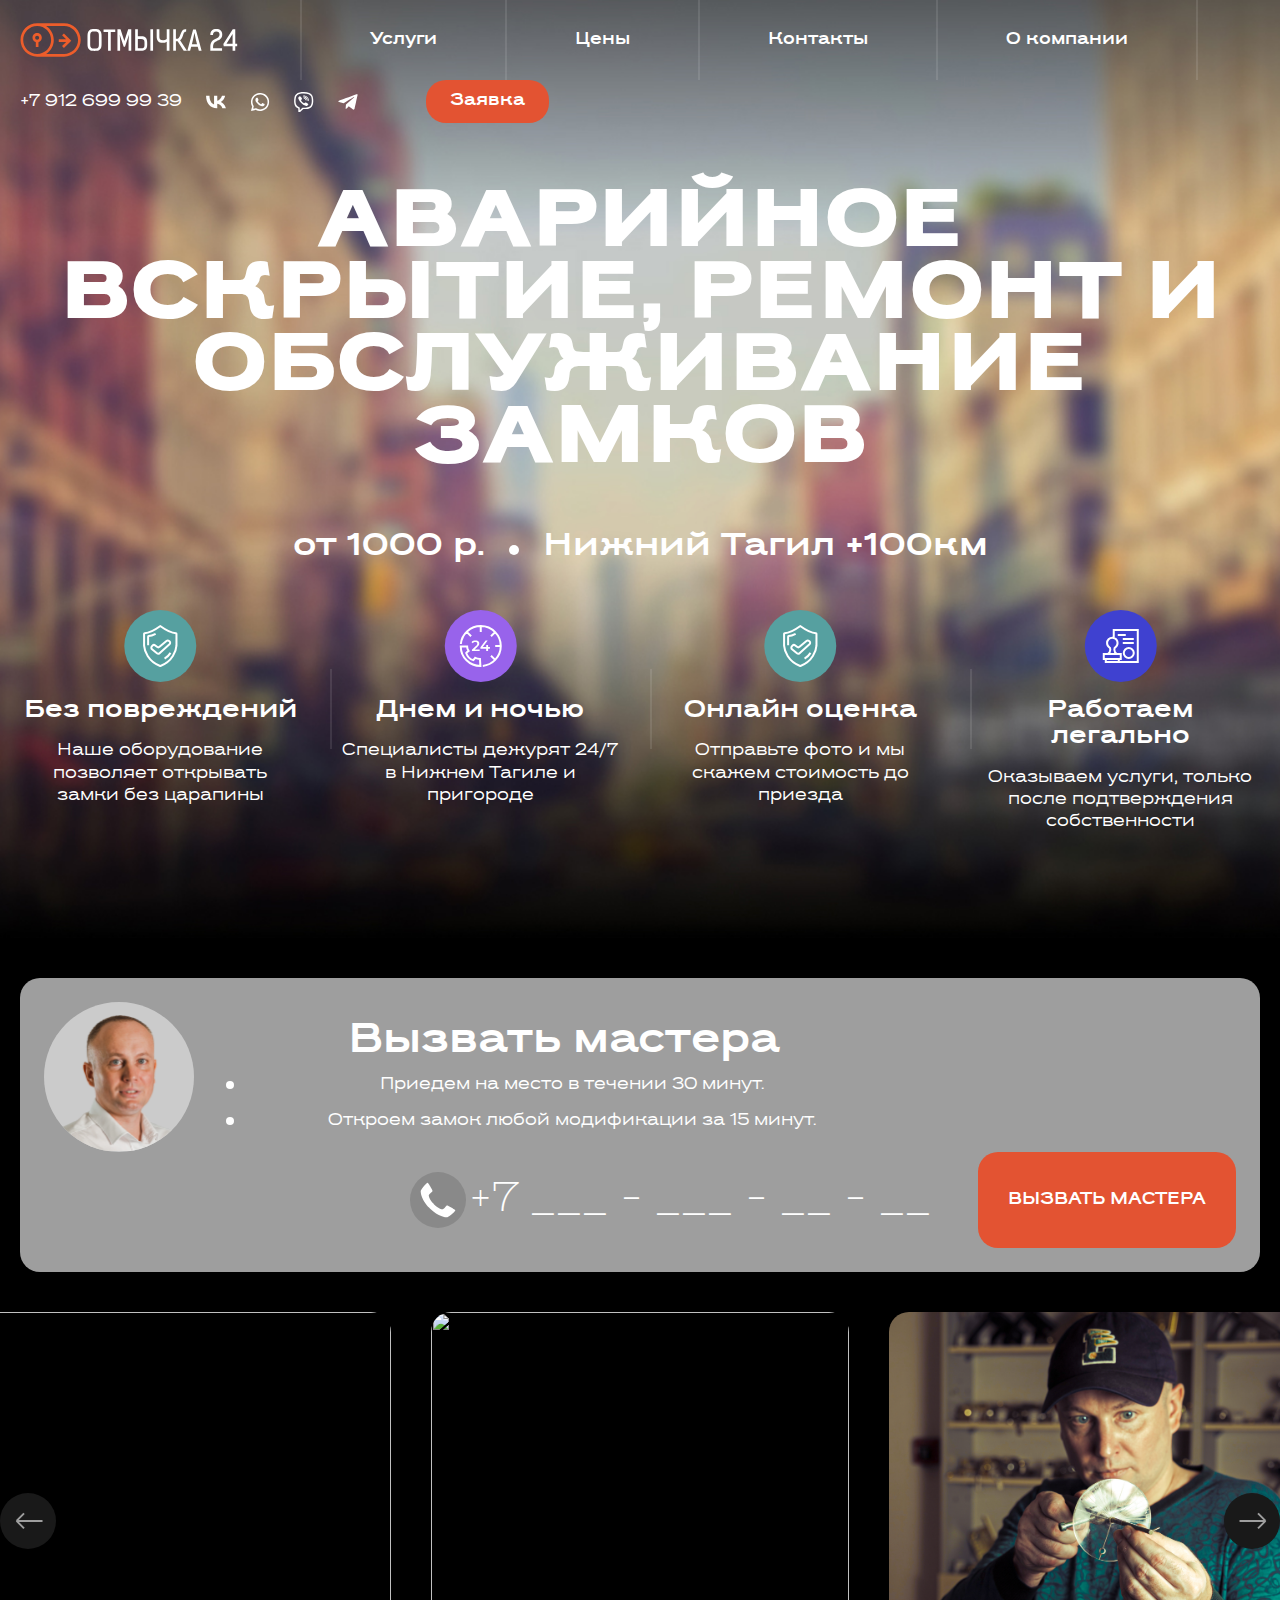
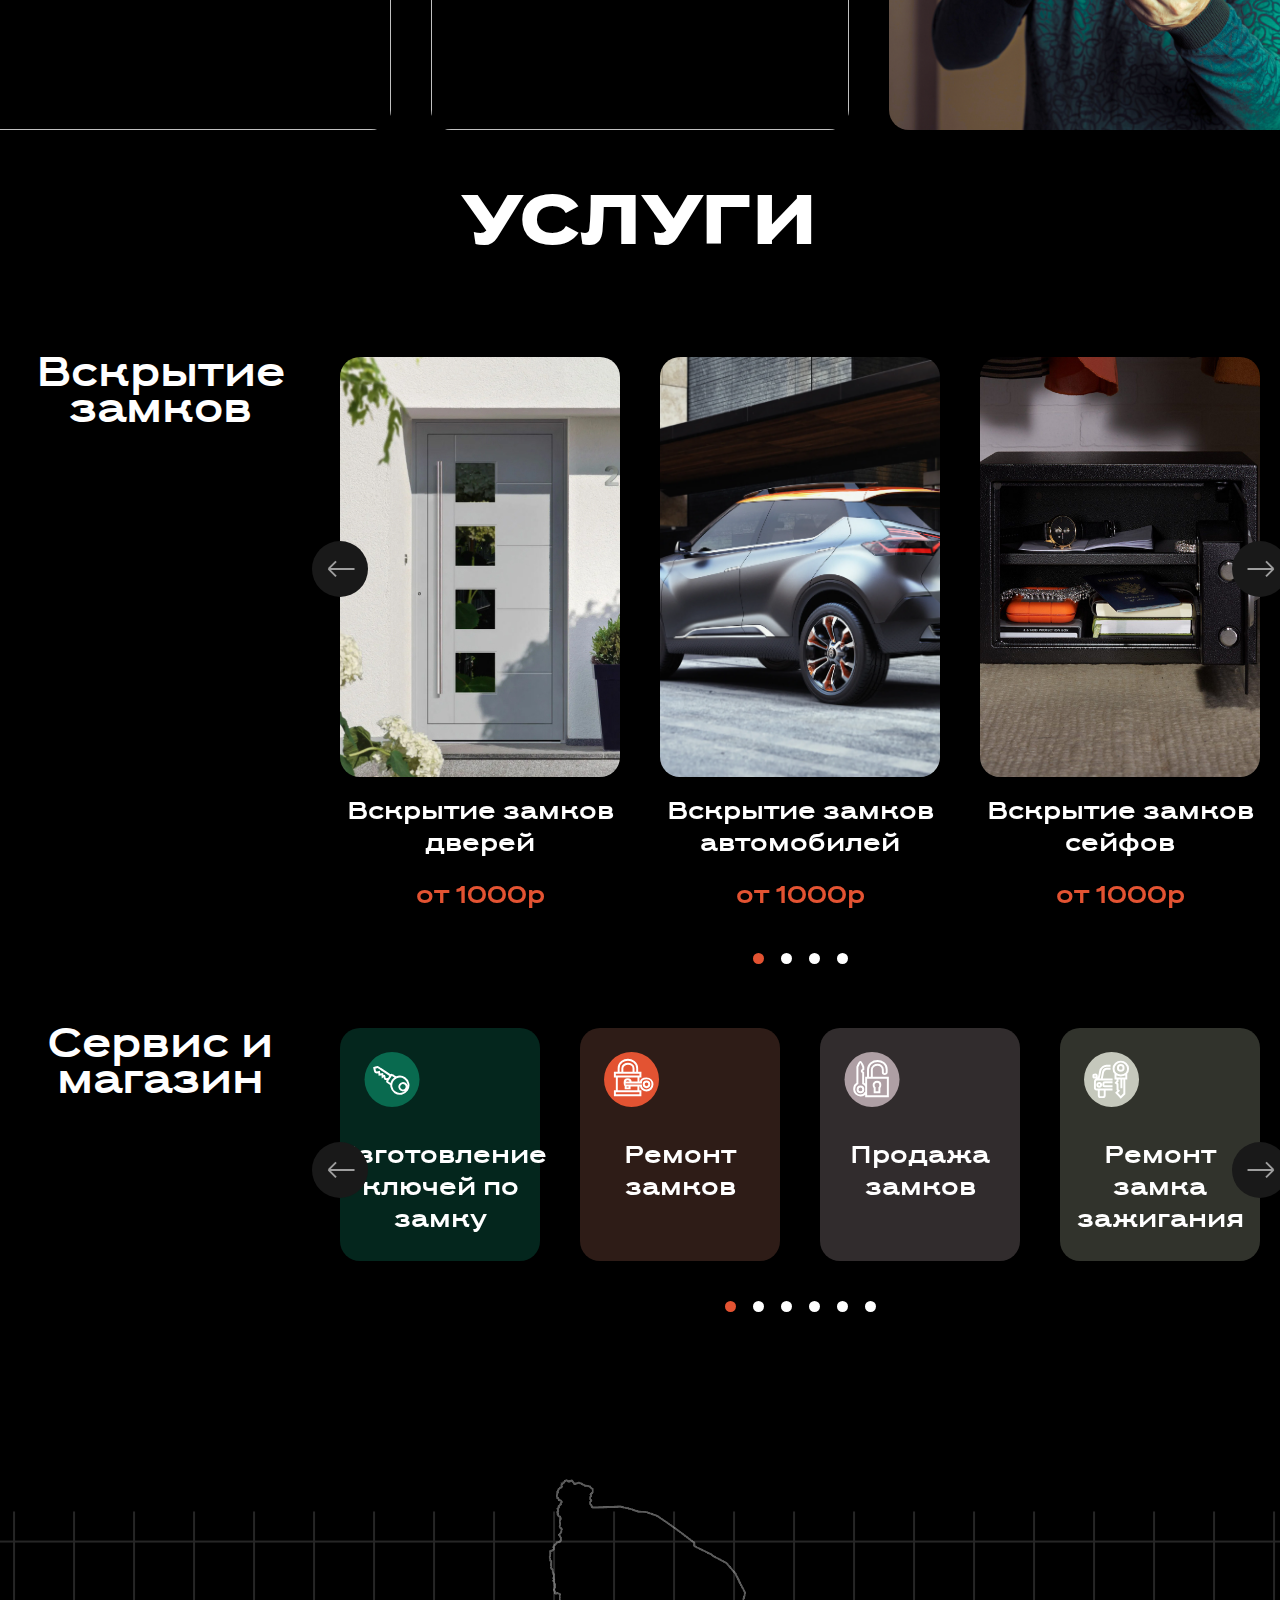
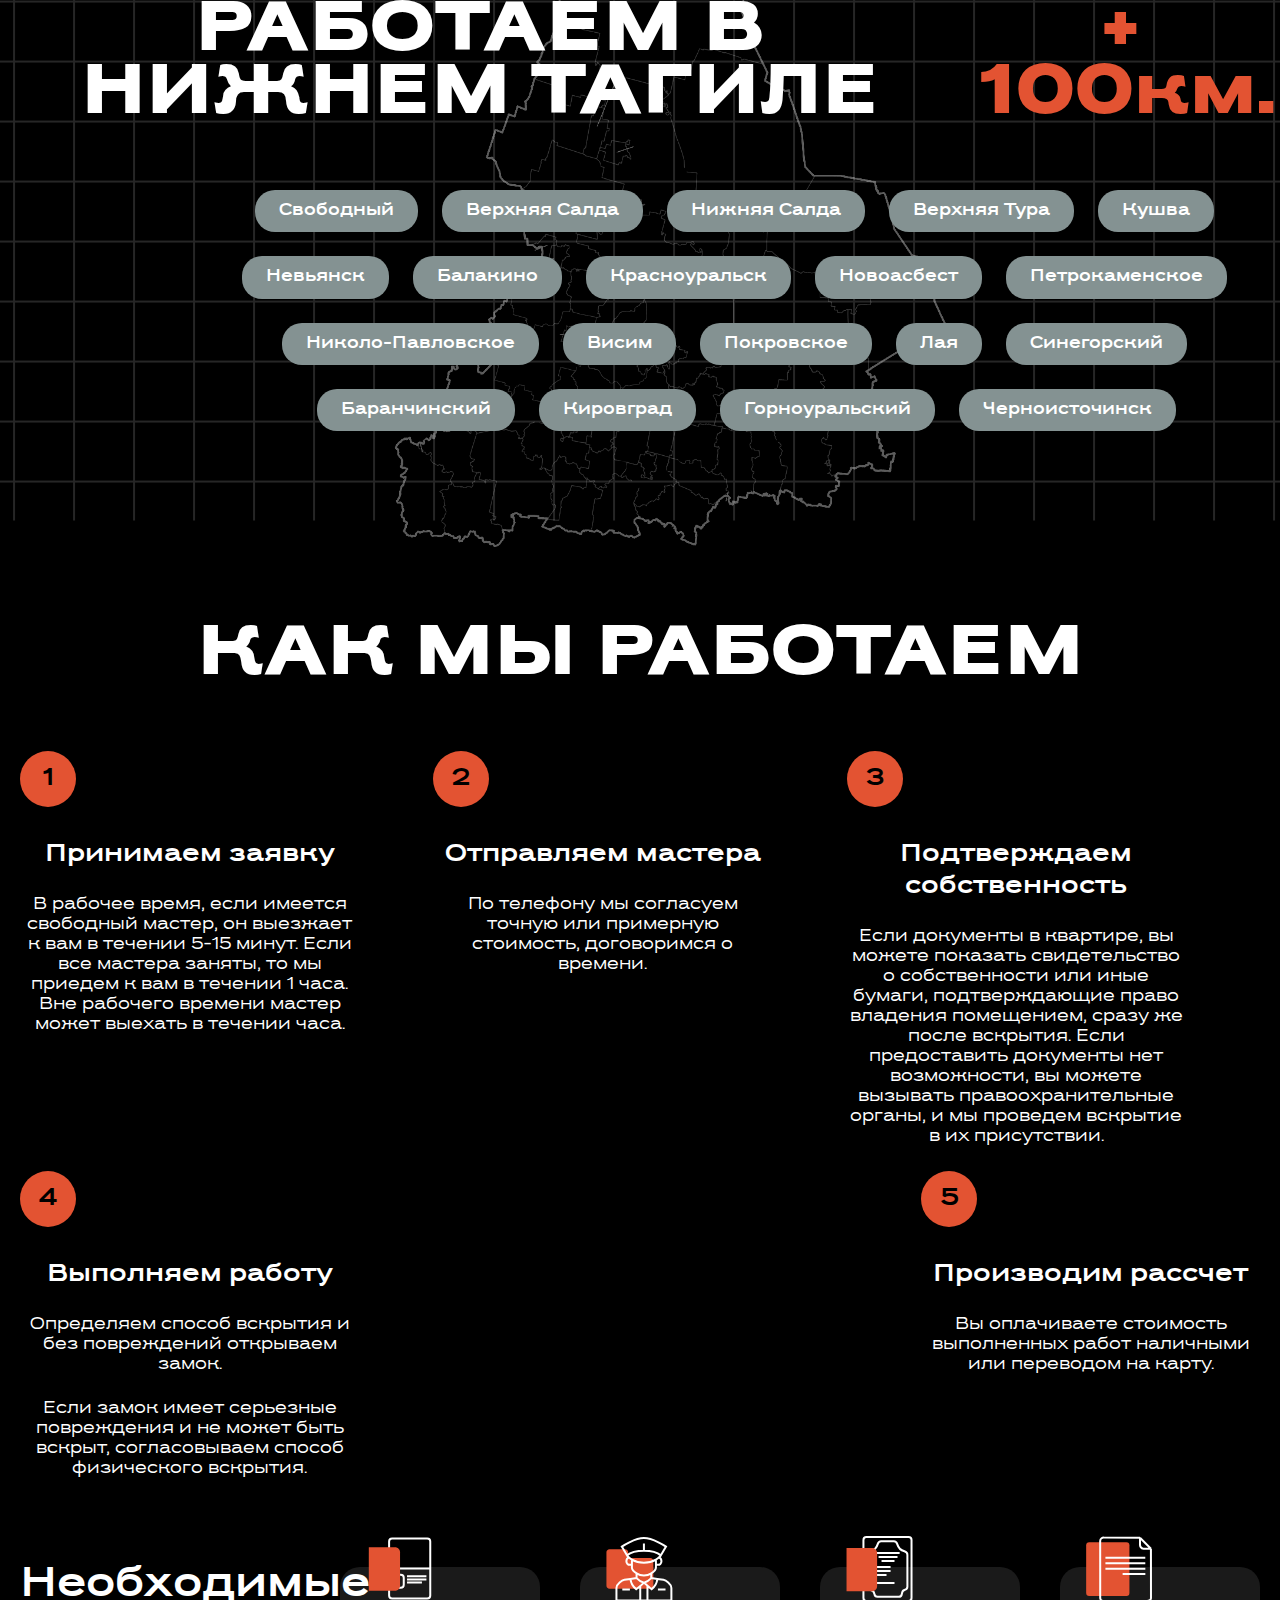
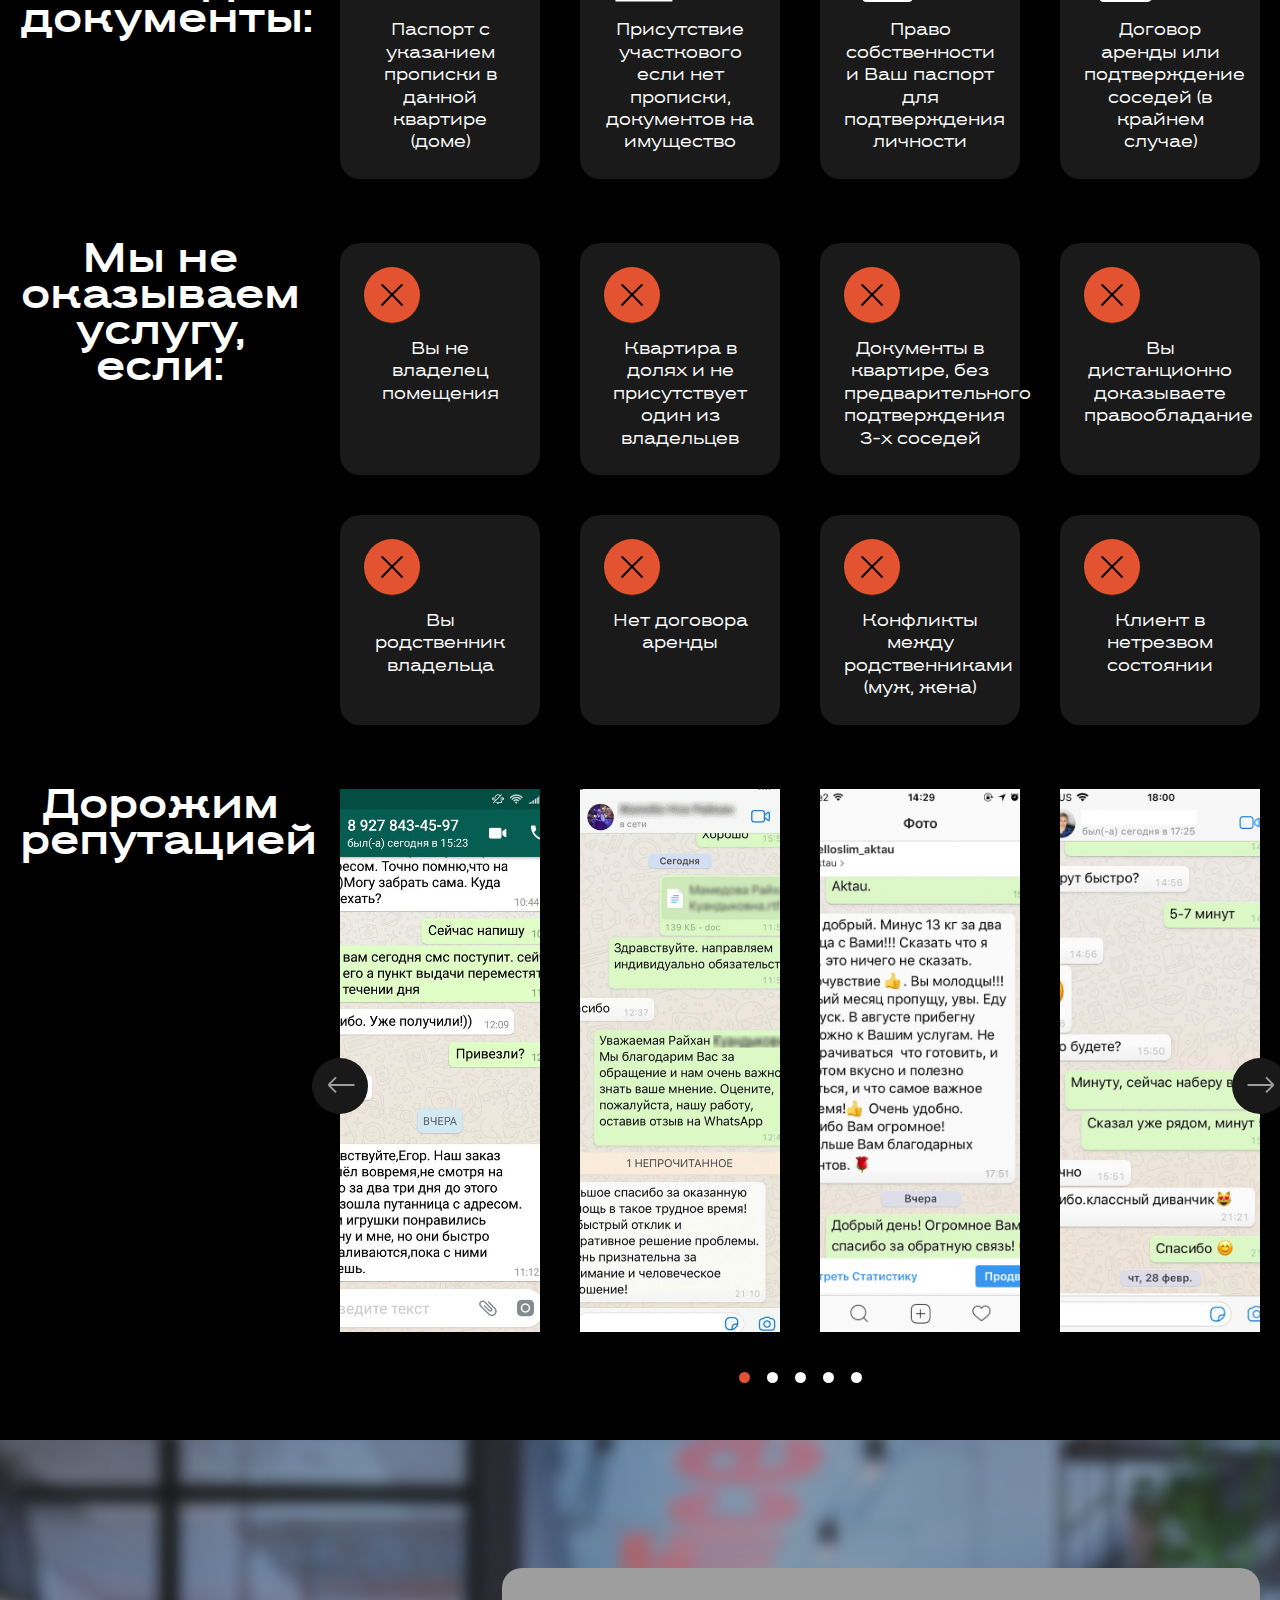
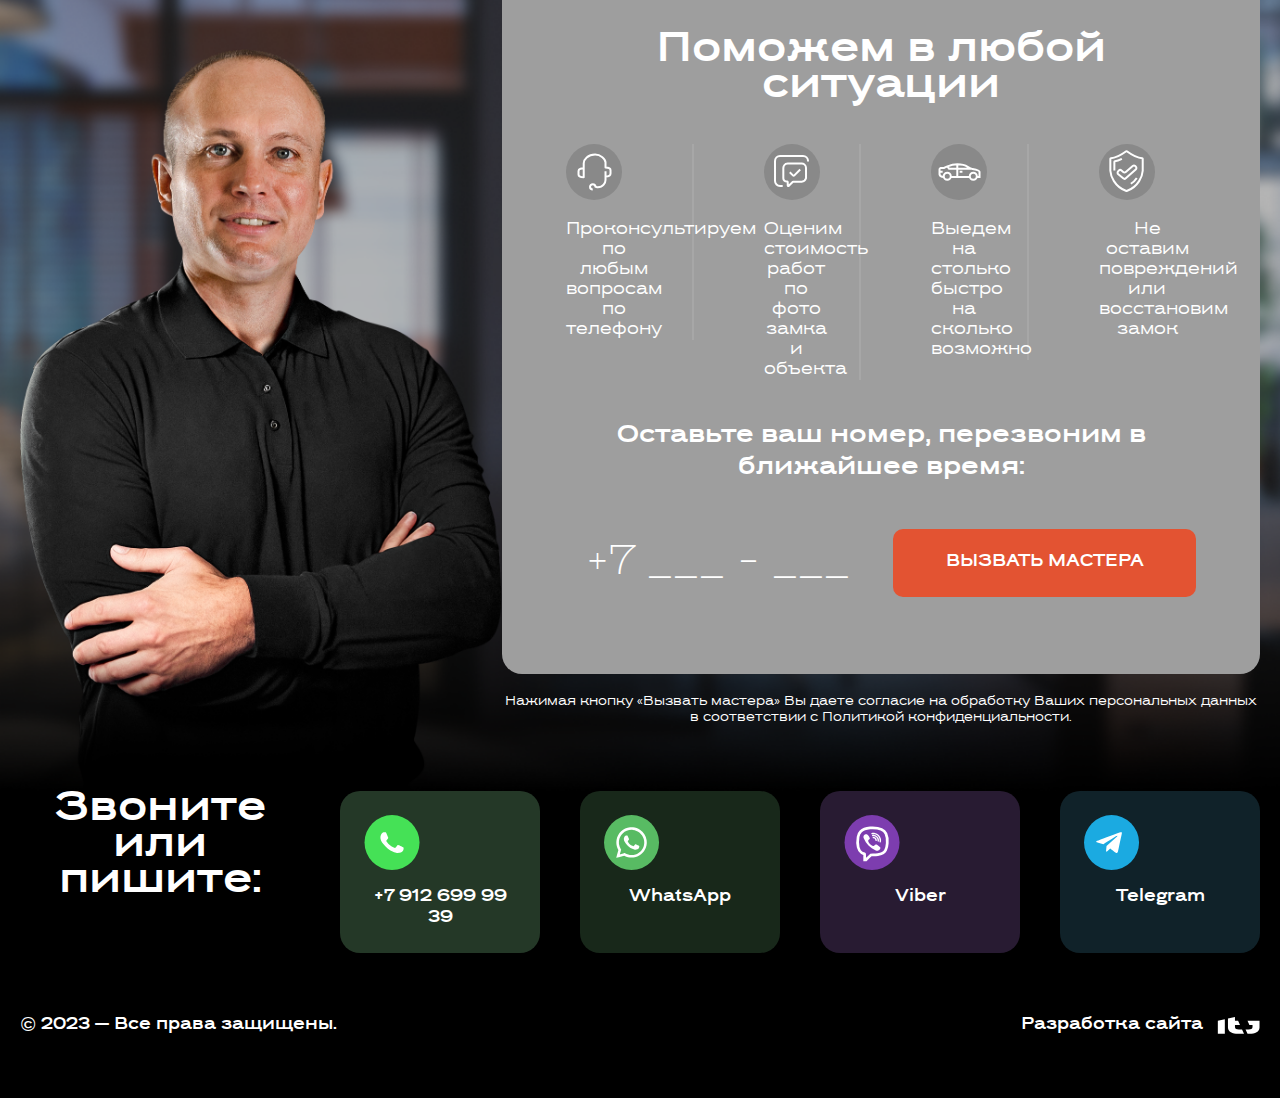
==== index.html @ 95269538 "1" ====
<!DOCTYPE html>
<html lang="ru">

<head>
	<meta charset="UTF-8">
	<meta http-equiv="X-UA-Compatible" content="IE=edge">
	<meta name="viewport" content="width=device-width, initial-scale=1.0">
	<title>Отмычка 24</title>

	<meta property="og:image" content="path/to/image.jpg">
	<link rel="shortcut icon" href="img/favicon/favicon.ico" type="image/x-icon">

	<!-- add plugins css -->
	<link rel="stylesheet" href="css/bootstrap.min.css">
	<link rel="stylesheet" href="css/slick.css">
	<link rel="stylesheet" href="https://cdn.jsdelivr.net/npm/@fancyapps/ui@5.0/dist/fancybox/fancybox.css" />
	<!-- add plugins css end -->

	<link rel="stylesheet" href="css/style.css">
	<link rel="stylesheet" href="css/header.css">
	<link rel="stylesheet" href="css/footer.css">
	<link rel="stylesheet" href="css/main.css">
	<link rel="stylesheet" href="css/media.css">



</head>

<body>

	<header>
		<div class="container">
			<div class="row">
				<div class="col-12 d-flex flex-wrap align-items-center">
					<a href="index.html" class="logo"><img src="img/logo.svg" alt=""></a>

					<ul class="nav nav-menu">
						<li class="nav-item dropdown">
							<a class="nav-link dropdown-toggle" role="button" data-bs-toggle="dropdown" aria-expanded="false"
								href="#">Услуги</a>
							<ul class="dropdown-menu">
								<li><a class="dropdown-item" href="service.html">Вскрытие замков дверей</a></li>
								<li><a class="dropdown-item" href="service.html">Вскрытие замков автомобилей</a></li>
								<li><a class="dropdown-item" href="service.html">Вскрытие замков сейфов</a></li>
								<li><a class="dropdown-item" href="service.html">Вскрытие замков гаражей</a></li>
								<li><a class="dropdown-item" href="service.html">Установка, ремонт, замена</a></li>
								<li><a class="dropdown-item" href="service.html">Установка замков</a></li>
								<li><a class="dropdown-item" href="service.html">Ремонт автомобильных замков</a></li>
								<li><a class="dropdown-item" href="service.html">Изготовление ключей по замку</a></li>
								<li><a class="dropdown-item" href="service.html">Продажа замков</a></li>
							</ul>
						</li>
						<li class="nav-item">
							<a class="nav-link" href="prices.html">Цены</a>
						</li>
						<li class="nav-item">
							<a class="nav-link" href="contacts.html">Контакты</a>
						</li>
						<li class="nav-item">
							<a class="nav-link">О компании</a>
						</li>
					</ul>

					<a href="tel:+79126999939" class="phone">+7 912 699 99 39</a>
					<ul class="list-social my-ul">
						<li><a href="#"><svg class="svg-icon">
									<use xlink:href="img/sprite.svg#vk"></use>
								</svg></a></li>
						<li><a href="#"><svg class="svg-icon">
									<use xlink:href="img/sprite.svg#whatsapp"></use>
								</svg></a></li>
						<li><a href="#"><svg class="svg-icon">
									<use xlink:href="img/sprite.svg#viber"></use>
								</svg></a></li>
						<li><a href="#"><svg class="svg-icon">
									<use xlink:href="img/sprite.svg#telegram"></use>
								</svg></a></li>
					</ul>

					<a href="#" class="btn btn-accent" data-bs-toggle="modal" data-bs-target="#callModal">Заявка</a>
				</div>
			</div>
		</div>
	</header>

	<main class="home">
		<div class="container">
			<div class="row">
				<div class="col-12">
					<h1>Аварийное вскрытие, ремонт и обслуживание замков</h1>

					<ul class="list-distance my-ul">
						<li>от 1000 р.</li>
						<li>Нижний Тагил +100км</li>
					</ul>
				</div>
			</div>

			<div class="row">
				<div class="col-12 col-sm-6 col-lg-3 mb-24 advantages-col">
					<div class="advantages-box">
						<div class="advantages-box__icon"><img src="img/adv-icon1.svg" alt=""></div>
						<div class="advantages-box__body">
							<h4>Без повреждений</h4>
							<p>Наше оборудование позволяет открывать замки без царапины</p>
						</div>
					</div>
				</div>
				<div class="col-12 col-sm-6 col-lg-3 mb-24 advantages-col">
					<div class="advantages-box">
						<div class="advantages-box__icon"><img src="img/adv-icon2.svg" alt=""></div>
						<div class="advantages-box__body">
							<h4>Днем и ночью</h4>
							<p>Специалисты дежурят 24/7 в Нижнем Тагиле и пригороде</p>
						</div>
					</div>
				</div>
				<div class="col-12 col-sm-6 col-lg-3 mb-24 advantages-col">
					<div class="advantages-box">
						<div class="advantages-box__icon"><img src="img/adv-icon1.svg" alt=""></div>
						<div class="advantages-box__body">
							<h4>Онлайн оценка</h4>
							<p>Отправьте фото и мы скажем стоимость до приезда</p>
						</div>
					</div>
				</div>
				<div class="col-12 col-sm-6 col-lg-3 mb-24 advantages-col">
					<div class="advantages-box">
						<div class="advantages-box__icon"><img src="img/adv-icon4.svg" alt=""></div>
						<div class="advantages-box__body">
							<h4>Работаем легально</h4>
							<p>Оказываем услуги, только после подтверждения собственности</p>
						</div>
					</div>
				</div>
			</div>
		</div>
	</main>

	<div class="call-master">
		<div class="container">
			<div class="row">
				<div class="col-12">
					<div class="call-master-wrapper">
						<div class="call-master__photo"><img src="img/master.png" alt=""></div>
						<div class="call-master__body">
							<h3>Вызвать мастера</h3>
							<ul class="my-ul list-disc">
								<li><span>Приедем на место в течении 30 минут.</span></li>
								<li><span>Откроем замок любой модификации за 15 минут.</span></li>
							</ul>
						</div>
						<form method="post" class="form-call">
							<label>
								<span class="form-call__icon"><svg class="svg-icon">
										<use xlink:href="img/sprite.svg#phone"></use>
									</svg></span>
								<input type="text" name="phone" placeholder="+7 ___ - ___ - __ - __" required>
							</label>
							<button type="submit" class="btn btn-accent">ВЫЗВАТЬ МАСТЕРА</button>
						</form>
					</div>
				</div>
			</div>
		</div>
	</div>


	<div class="photo-gallery">
		<div class="slide"><a href="img/photo1.jpg" class="photo-gallery__item" data-fancybox="gallery"><img
					src="img/photo1.jpg" alt=""></a></div>
		<div class="slide"><a href="img/photo2.jpg" class="photo-gallery__item" data-fancybox="gallery"><img
					src="img/photo2.jpg" alt=""></a></div>
		<div class="slide"><a href="img/photo3.jpg" class="photo-gallery__item" data-fancybox="gallery"><img
					src="img/photo3.jpg" alt=""></a></div>
		<div class="slide"><a href="img/photo4.jpeg" class="photo-gallery__item" data-fancybox="gallery"><img
					src="img/photo4.jpeg" alt=""></a></div>
		<div class="slide"><a href="img/photo5.jpeg" class="photo-gallery__item" data-fancybox="gallery"><img
					src="img/photo5.jpeg" alt=""></a></div>
		<div class="slide"><a href="img/photo6.jpeg" class="photo-gallery__item" data-fancybox="gallery"><img
					src="img/photo6.jpeg" e alt=""></a></div>
	</div>

	<section class="services m-64">
		<div class="container">
			<div class="row">
				<div class="col-12 mb-100">
					<h2>Услуги</h2>
				</div>

				<div class="col-12">
					<div class="services-row mb-64">
						<div class="row">
							<div class="col-12 col-lg-3">
								<h3>Вскрытие замков</h3>
							</div>

							<div class="col-12 col-lg-9">
								<div class="services-slider">
									<div class="slide">
										<a href="service-page.html" class="services-item">
											<span class="services-item__photo"><img src="img/service1.jpg" alt=""></span>
											<span class="services-item__body">
												<span class="services-item__name">Вскрытие замков
													дверей</span>
												<span class="services-item__price">от 1000р</span>
											</span>
										</a>
									</div>
									<div class="slide">
										<a href="service-page.html" class="services-item">
											<span class="services-item__photo"><img src="img/service2.png" alt=""></span>
											<span class="services-item__body">
												<span class="services-item__name">Вскрытие замков
													автомобилей</span>
												<span class="services-item__price">от 1000р</span>
											</span>
										</a>
									</div>
									<div class="slide">
										<a href="service-page.html" class="services-item">
											<span class="services-item__photo"><img src="img/service3.png" alt=""></span>
											<span class="services-item__body">
												<span class="services-item__name">Вскрытие замков
													сейфов</span>
												<span class="services-item__price">от 1000р</span>
											</span>
										</a>
									</div>
									<div class="slide">
										<a href="service-page.html" class="services-item">
											<span class="services-item__photo"><img src="img/service1.jpg" alt=""></span>
											<span class="services-item__body">
												<span class="services-item__name">Вскрытие замков
													дверей</span>
												<span class="services-item__price">от 1000р</span>
											</span>
										</a>
									</div>
								</div>
							</div>
						</div>
					</div>

					<div class="services-row mb-64">
						<div class="row">
							<div class="col-12 col-lg-3">
								<h3>Сервис и магазин</h3>
							</div>

							<div class="col-12 col-lg-9">
								<div class="services-shop-slider">
									<div class="slide">
										<a href="service-page.html" class="services-item services-shop bg-green">
											<span class="services-item__icon"><img src="img/services-icon1.svg" alt=""></span>
											<span class="services-item__body">
												<span class="services-item__name">Изготовление ключей по замку</span>
											</span>
										</a>
									</div>
									<div class="slide">
										<a href="service-page.html" class="services-item services-shop bg-brown">
											<span class="services-item__icon"><img src="img/services-icon2.svg" alt=""></span>
											<span class="services-item__body">
												<span class="services-item__name">Ремонт замков</span>
											</span>
										</a>
									</div>
									<div class="slide">
										<a href="service-page.html" class="services-item services-shop bg-brown-grey">
											<span class="services-item__icon"><img src="img/services-icon3.svg" alt=""></span>
											<span class="services-item__body">
												<span class="services-item__name">Продажа замков</span>
											</span>
										</a>
									</div>
									<div class="slide">
										<a href="service-page.html" class="services-item services-shop bg-grey">
											<span class="services-item__icon"><img src="img/services-icon4.svg" alt=""></span>
											<span class="services-item__body">
												<span class="services-item__name">Ремонт замка зажигания</span>
											</span>
										</a>
									</div>
									<div class="slide">
										<a href="service-page.html" class="services-item services-shop bg-green">
											<span class="services-item__icon"><img src="img/services-icon1.svg" alt=""></span>
											<span class="services-item__body">
												<span class="services-item__name">Изготовление ключей по замку</span>
											</span>
										</a>
									</div>
									<div class="slide">
										<a href="service-page.html" class="services-item services-shop bg-brown">
											<span class="services-item__icon"><img src="img/services-icon2.svg" alt=""></span>
											<span class="services-item__body">
												<span class="services-item__name">Ремонт замков</span>
											</span>
										</a>
									</div>
								</div>
							</div>
						</div>
					</div>
				</div>
			</div>

		</div>
	</section>

	<section class="location-work">
		<div class="container">
			<div class="row">
				<div class="col-12 col-lg-9">
					<h2>Работаем в <br>
						Нижнем Тагиле</h2>
				</div>

				<div class="col-12 col-lg-3">
					<h3 class="distance">+ 100км.</h3>
				</div>
			</div>

			<div class="row">
				<div class="col-12 col-lg-10 offset-lg-2">
					<ul class="list-cities my-ul">
						<li>Свободный</li>
						<li>Верхняя Салда</li>
						<li>Нижняя Салда</li>
						<li>Верхняя Тура</li>
						<li>Кушва</li>
						<li>Невьянск</li>
						<li>Балакино</li>
						<li>Красноуральск</li>
						<li>Новоасбест</li>
						<li>Петрокаменское</li>
						<li>Николо-Павловское</li>
						<li>Висим</li>
						<li>Покровское</li>
						<li>Лая</li>
						<li>Синегорский</li>
						<li>Баранчинский</li>
						<li>Кировград</li>
						<li>Горноуральский</li>
						<li>Черноисточинск</li>
					</ul>
				</div>
			</div>
		</div>
	</section>

	<section class="stages-work">
		<div class="container">
			<div class="row">
				<div class="col-12 mb-64">
					<h2>Как мы работаем</h2>
				</div>
				<div class="col-12 d-flex flex-wrap mb-64">
					<div class="stages-work-box">
						<div class="stages-work-box__number">1</div>
						<div class="stages-work-box__body">
							<h4>Принимаем заявку</h4>
							<div class="box-text">
								<p>В рабочее время, если имеется свободный мастер, он выезжает к вам в течении 5-15 минут. Если все
									мастера заняты, то мы
									приедем к вам в течении 1 часа. Вне рабочего времени мастер может выехать в течении часа.</p>
							</div>
						</div>
					</div>
					<div class="stages-work-box">
						<div class="stages-work-box__number">2</div>
						<div class="stages-work-box__body">
							<h4>Отправляем мастера</h4>
							<div class="box-text">
								<p>По телефону мы согласуем точную или примерную стоимость, договоримся о времени.</p>
							</div>
						</div>
					</div>
					<div class="stages-work-box">
						<div class="stages-work-box__number">3</div>
						<div class="stages-work-box__body">
							<h4>Подтверждаем собственность</h4>
							<div class="box-text">
								<p>Если документы в квартире, вы можете показать свидетельство о собственности или иные бумаги,
									подтверждающие право
									владения помещением, сразу же после вскрытия. Если предоставить документы нет возможности, вы можете
									вызывать
									правоохранительные органы, и мы проведем вскрытие в их присутствии.</p>
							</div>
						</div>
					</div>
					<div class="stages-work-box">
						<div class="stages-work-box__number">4</div>
						<div class="stages-work-box__body">
							<h4>Выполняем
								работу</h4>
							<div class="box-text">
								<p>Определяем способ вскрытия и без повреждений открываем замок.</p>

								<p>Если замок имеет серьезные повреждения и не может быть вскрыт, согласовываем способ физического
									вскрытия.</p>
							</div>
						</div>
					</div>
					<div class="stages-work-box">
						<div class="stages-work-box__number">5</div>
						<div class="stages-work-box__body">
							<h4>Производим рассчет</h4>
							<div class="box-text">
								<p>Вы оплачиваете стоимость выполненных работ наличными или переводом на карту.</p>
							</div>
						</div>
					</div>
				</div>
				<div class="col-12">
					<div class="services-row mb-40">
						<div class="row">
							<div class="col-12 col-lg-3">
								<h3>Необходимые документы:</h3>
							</div>

							<div class="col-12 col-lg-9">
								<div class="row documents-slider">
									<div class="col-12 col-sm-6 col-lg-3 mb-24">
										<div class="documents-box">
											<div class="documents-box__icon"><img src="img/document-icon1.svg" alt=""></div>
											<div class="documents-box__body">
												<p>Паспорт с указанием прописки в данной квартире (доме)</p>
											</div>
										</div>
									</div>
									<div class="col-12 col-sm-6 col-lg-3 mb-24">
										<div class="documents-box">
											<div class="documents-box__icon"><img src="img/document-icon2.svg" alt=""></div>
											<div class="documents-box__body">
												<p>Присутствие участкового если нет прописки, документов на имущество</p>
											</div>
										</div>
									</div>
									<div class="col-12 col-sm-6 col-lg-3 mb-24">
										<div class="documents-box">
											<div class="documents-box__icon"><img src="img/document-icon3.svg" alt=""></div>
											<div class="documents-box__body">
												<p>Право собственности и Ваш паспорт для подтверждения личности</p>
											</div>
										</div>
									</div>
									<div class="col-12 col-sm-6 col-lg-3 mb-24">
										<div class="documents-box">
											<div class="documents-box__icon"><img src="img/document-icon4.svg" alt=""></div>
											<div class="documents-box__body">
												<p>Договор аренды или подтверждение соседей (в крайнем случае)</p>
											</div>
										</div>
									</div>
								</div>
							</div>
						</div>
					</div>

					<div class="services-row mb-24">
						<div class="row">
							<div class="col-12 col-lg-3">
								<h3>Мы не оказываем услугу, если:</h3>
							</div>

							<div class="col-12 col-lg-9">
								<div class="row documents-slider">
									<div class="col-12 col-sm-6 col-lg-3 mb-40">
										<div class="documents-box condition-box">
											<div class="condition-box__icon"><svg class="svg-icon">
													<use xlink:href="img/sprite.svg#close"></use>
												</svg></div>
											<div class="documents-box__body">
												<p>Вы не владелец помещения</p>
											</div>
										</div>
									</div>
									<div class="col-12 col-sm-6 col-lg-3 mb-40">
										<div class="documents-box condition-box">
											<div class="condition-box__icon"><svg class="svg-icon">
													<use xlink:href="img/sprite.svg#close"></use>
												</svg></div>
											<div class="documents-box__body">
												<p>Квартира в долях и не присутствует один из владельцев
												</p>
											</div>
										</div>
									</div>
									<div class="col-12 col-sm-6 col-lg-3 mb-40">
										<div class="documents-box condition-box">
											<div class="condition-box__icon"><svg class="svg-icon">
													<use xlink:href="img/sprite.svg#close"></use>
												</svg></div>
											<div class="documents-box__body">
												<p>Документы в квартире, без предварительного подтверждения 3-х соседей
												</p>
											</div>
										</div>
									</div>
									<div class="col-12 col-sm-6 col-lg-3 mb-40">
										<div class="documents-box condition-box">
											<div class="condition-box__icon"><svg class="svg-icon">
													<use xlink:href="img/sprite.svg#close"></use>
												</svg></div>
											<div class="documents-box__body">
												<p>Вы дистанционно доказываете правообладание</p>
											</div>
										</div>
									</div>
									<div class="col-12 col-sm-6 col-lg-3 mb-40">
										<div class="documents-box condition-box">
											<div class="condition-box__icon"><svg class="svg-icon">
													<use xlink:href="img/sprite.svg#close"></use>
												</svg></div>
											<div class="documents-box__body">
												<p>Вы родственник владельца</p>
											</div>
										</div>
									</div>
									<div class="col-12 col-sm-6 col-lg-3 mb-40">
										<div class="documents-box condition-box">
											<div class="condition-box__icon"><svg class="svg-icon">
													<use xlink:href="img/sprite.svg#close"></use>
												</svg></div>
											<div class="documents-box__body">
												<p>Нет договора аренды</p>
											</div>
										</div>
									</div>
									<div class="col-12 col-sm-6 col-lg-3 mb-40">
										<div class="documents-box condition-box">
											<div class="condition-box__icon"><svg class="svg-icon">
													<use xlink:href="img/sprite.svg#close"></use>
												</svg></div>
											<div class="documents-box__body">
												<p>Конфликты между родственниками (муж, жена)</p>
											</div>
										</div>
									</div>
									<div class="col-12 col-sm-6 col-lg-3 mb-40">
										<div class="documents-box condition-box">
											<div class="condition-box__icon"><svg class="svg-icon">
													<use xlink:href="img/sprite.svg#close"></use>
												</svg></div>
											<div class="documents-box__body">
												<p>Клиент в нетрезвом состоянии</p>
											</div>
										</div>
									</div>
								</div>
							</div>
						</div>
					</div>

					<div class="services-row mb-24">
						<div class="row">
							<div class="col-12 col-lg-3">
								<h3>Дорожим репутацией</h3>
							</div>

							<div class="col-12 col-lg-9">
								<div class="reviews-slider">
									<div class="slide"><a href="img/reviews1.png" data-fancybox="reviews" class="reviews-box"><img
												src="img/reviews1.png" alt=""></a></div>
									<div class="slide"><a href="img/reviews2.png" data-fancybox="reviews" class="reviews-box"><img
												src="img/reviews2.png" alt=""></a></div>
									<div class="slide"><a href="img/reviews3.png" data-fancybox="reviews" class="reviews-box"><img
												src="img/reviews3.png" alt=""></a></div>
									<div class="slide"><a href="img/reviews4.png" data-fancybox="reviews" class="reviews-box"><img
												src="img/reviews4.png" alt=""></a></div>
									<div class="slide"><a href="img/reviews1.png" data-fancybox="reviews" class="reviews-box"><img
												src="img/reviews1.png" alt=""></a></div>
								</div>
							</div>
						</div>
					</div>
				</div>
			</div>
		</div>
	</section>

	<div class="callback-section">
		<div class="container">
			<div class="row">
				<div class="col-12">
					<div class="callback-wrapper">
						<div class="callback-manager"><img src="img/manager.png" alt=""></div>
						<div class="callback-content">
							<h3>Поможем в любой ситуации</h3>
							<div class="row">
								<div class="col-12 col-sm-6 col-lg-3 mb-40 help-col">
									<div class="help-box">
										<div class="help-box__icon"><img src="img/call-icon1.svg" alt=""></div>
										<div class="help-box__body">
											<div class="box-text">
												<p>Проконсультируем по любым вопросам по телефону</p>
											</div>
										</div>
									</div>
								</div>
								<div class="col-12 col-sm-6 col-lg-3 mb-40 help-col">
									<div class="help-box">
										<div class="help-box__icon"><img src="img/call-icon2.svg" alt=""></div>
										<div class="help-box__body">
											<div class="box-text">
												<p>Оценим стоимость работ по фото замка и объекта</p>
											</div>
										</div>
									</div>
								</div>
								<div class="col-12 col-sm-6 col-lg-3 mb-40 help-col">
									<div class="help-box">
										<div class="help-box__icon"><img src="img/call-icon3.svg" alt=""></div>
										<div class="help-box__body">
											<div class="box-text">
												<p>Выедем на столько быстро на сколько возможно</p>
											</div>
										</div>
									</div>
								</div>
								<div class="col-12 col-sm-6 col-lg-3 mb-40 help-col">
									<div class="help-box">
										<div class="help-box__icon"><img src="img/call-icon4.svg" alt=""></div>
										<div class="help-box__body">
											<div class="box-text">
												<p>Не оставим повреждений или восстановим замок</p>
											</div>
										</div>
									</div>
								</div>
							</div>

							<h4>Оставьте ваш номер, перезвоним в ближайшее время:</h4>

							<form method="post" class="form-call">
								<label>
									<input type="text" name="phone" placeholder="+7 ___ - ___ - __ - __" required>
								</label>
								<button type="submit" class="btn btn-accent">ВЫЗВАТЬ МАСТЕРА</button>
							</form>
						</div>

						<div class="consent">Нажимая кнопку «Вызвать мастера» Вы даете согласие на обработку Ваших персональных
							данных в соответствии с Политикой
							конфиденциальности.</div>
					</div>
				</div>
			</div>
		</div>
	</div>

	<div class="contacts-section">
		<div class="container">
			<div class="row">
				<div class="col-12 col-lg-3">
					<h3>Звоните или пишите:</h3>
				</div>
				<div class="col-12 col-lg-9">
					<div class="row">
						<div class="col-12 col-sm-6 col-lg-3 mb-40">
							<a href="tel:+79126999939" class="contacts-box bg-light-green">
								<span class="contacts-box__icon"><img src="img/phone.svg" alt=""></span>
								<span class="contacts-box__text">+7 912 699 99 39</span>
							</a>
						</div>
						<div class="col-12 col-sm-6 col-lg-3 mb-40">
							<a href="#" class="contacts-box bg-black-green">
								<span class="contacts-box__icon"><img src="img/whatsapp.svg" alt=""></span>
								<span class="contacts-box__text">WhatsApp</span>
							</a>
						</div>
						<div class="col-12 col-sm-6 col-lg-3 mb-40">
							<a href="#" class="contacts-box bg-violet">
								<span class="contacts-box__icon"><img src="img/viber.svg" alt=""></span>
								<span class="contacts-box__text">Viber</span>
							</a>
						</div>
						<div class="col-12 col-sm-6 col-lg-3 mb-40">
							<a href="#" class="contacts-box bg-black-blue">
								<span class="contacts-box__icon"><img src="img/tg.svg" alt=""></span>
								<span class="contacts-box__text">Telegram</span>
							</a>
						</div>
					</div>
				</div>
			</div>
		</div>
	</div>

	<footer>
		<div class="container">
			<div class="row">
				<div class="col-12 d-flex align-items-center flex-wrap">
					<div class="copyright">© 2023 — Все права защищены.</div>

					<a href="#" class="link-developer">
						<span>Разработка сайта</span>
						<img src="img/logo-developer.svg" alt="">
					</a>
				</div>
			</div>
		</div>
	</footer>

	<!-- Модальное окно -->
	<div class="modal fade" id="callModal" tabindex="-1" aria-labelledby="callModalLabel" aria-hidden="true">
		<div class="modal-dialog modal-dialog-centered">
			<div class="modal-content">
				<button type="button" class="btn-close" data-bs-dismiss="modal" aria-label="Закрыть">
					<svg class="svg-icon">
						<use xlink:href="img/sprite.svg#close"></use>
					</svg>
				</button>

				<div class="modal-body">
					<h2 class="modal-title">Заказать звонок</h2>
					<h4>Если у вас остались вопросы, то свяжитесь с нами:</h4>
					<a href="tel:+79126999939" class="phone">
						<svg class="svg-icon">
							<use xlink:href="img/sprite.svg#phone"></use>
						</svg>
						+7 912 699 99 39</a>
						<h4>или оставьте ваш номер, и мы перезвоним в ближайшее время:</h4>

						<form method="post" class="form-call">
							<label>
								<input type="text" name="phone" placeholder="+7 ___ - ___ - __ - __" required>
							</label>
							<div class="form-call__footer">
<button type="submit" class="btn btn-accent">ПЕРЕЗВОНИТЕ МНЕ</button>
<div class="consent">Нажимая кнопку Вы даете согласие на обработку Ваших персональных данных в соответствии с Политикой конфиденциальности.</div>
							</div>
							
						</form>
				</div>
				<div class="modal-footer">
					<div class="modal-image-manager"><img src="img/manager.png" alt=""></div>
				</div>
			</div>
		</div>
	</div>

	<!-- add plugins js-->
	<script src="js/jquery.min.js"></script>
	<script src="js/bootstrap.bundle.min.js"></script>
	<script src="js/slick.min.js"></script>
	<script src="js/jquery.maskedinput.min.js"></script>
	<script src="https://cdn.jsdelivr.net/npm/@fancyapps/ui@5.0/dist/fancybox/fancybox.umd.js"></script>
	<!-- add plugins js end-->

	<script src="js/common.js"></script>

</body>

</html>
---- css/style.css ----
@font-face {
  font-family: "RockStar";
  font-weight: 250;
  font-style: normal;
  src: url("../fonts/RockStar/RockStar-ExtraLight.eot");
  src: url("../fonts/RockStar/RockStar-ExtraLight.eot?#iefix") format("embedded-opentype"), url("../fonts/RockStar/RockStar-ExtraLight.woff") format("woff"), url("../fonts/RockStar/RockStar-ExtraLight.ttf") format("truetype");
}
@font-face {
  font-family: "RockStar";
  font-weight: 400;
  font-style: normal;
  src: url("../fonts/RockStar/RockStar-Regular.eot");
  src: url("../fonts/RockStar/RockStar-Regular.eot?#iefix") format("embedded-opentype"), url("../fonts/RockStar/RockStar-Regular.woff") format("woff"), url("../fonts/RockStar/RockStar-Regular.ttf") format("truetype");
}
@font-face {
  font-family: "RockStar";
  font-weight: 600;
  font-style: normal;
  src: url("../fonts/RockStar/RockStar-SemiBold.eot");
  src: url("../fonts/RockStar/RockStar-SemiBold.eot?#iefix") format("embedded-opentype"), url("../fonts/RockStar/RockStar-SemiBold.woff") format("woff"), url("../fonts/RockStar/RockStar-SemiBold.ttf") format("truetype");
}
@font-face {
  font-family: "RockStar";
  font-weight: 800;
  font-style: normal;
  src: url("../fonts/RockStar/RockStar-ExtraBold.eot");
  src: url("../fonts/RockStar/RockStar-ExtraBold.eot?#iefix") format("embedded-opentype"), url("../fonts/RockStar/RockStar-ExtraBold.woff") format("woff"), url("../fonts/RockStar/RockStar-ExtraBold.ttf") format("truetype");
}
* {
  -webkit-box-sizing: border-box;
  box-sizing: border-box;
  -webkit-font-smoothing: antialiased;
  -moz-osx-font-smoothing: grayscale;
}
*:before, *:after {
  -webkit-box-sizing: border-box;
  box-sizing: border-box;
}

html, body, div, span, applet, object, iframe, h1, h2, h3, h4, h5, h6, p, blockquote, pre, a, abbr, acronym, address, big, cite, code, del, dfn, em, img, ins, kbd, q, s, samp, small, strike, strong, sub, sup, tt, var, b, u, i, center, dl, dt, dd, ol, ul, li, fieldset, form, label, legend, table, caption, tbody, tfoot, thead, tr, th, td, article, aside, canvas, details, embed, figure, figcaption, footer, header, hgroup, menu, nav, output, ruby, section, summary, time, mark, audio, video {
  margin: 0;
  padding: 0;
  border: 0;
  font-size: 100%;
  font: inherit;
  vertical-align: baseline;
}

/* HTML5 display-role reset for older browsers */
article, aside, details, figcaption, figure, footer, header, hgroup, menu, nav, section {
  display: block;
}

blockquote, q {
  quotes: none;
}

blockquote:before, blockquote:after, q:before, q:after {
  content: "";
  content: none;
}

table {
  border-collapse: collapse;
  border-spacing: 0;
}

body {
  font-size: 16px;
  min-width: 320px;
  position: relative;
  line-height: normal;
  font-family: "RockStar", sans-serif;
  font-weight: normal;
  background: #000;
  color: #fff;
  leading-trim: both;
  text-edge: cap;
}

img {
  display: block;
  max-width: 100%;
  height: auto;
}

.text-center {
  text-align: center;
}

a {
  display: block;
  text-decoration: none;
  -webkit-transition: 0.3s ease;
  transition: 0.3s ease;
  outline: none;
  width: -webkit-fit-content;
  width: -moz-fit-content;
  width: fit-content;
}
a:hover, a:focus {
  text-decoration: none;
}

input, textarea, select {
  outline: none;
  -webkit-box-shadow: none;
          box-shadow: none;
  -webkit-appearance: none;
     -moz-appearance: none;
          appearance: none;
  padding: 0 15px;
  -webkit-box-sizing: border-box;
          box-sizing: border-box;
  font-family: "RockStar", sans-serif;
  border: none;
  border-radius: 10px;
  width: 100%;
  height: 54px;
  background: transparent;
  color: #000;
  font-size: 15px;
}
input::-webkit-input-placeholder, textarea::-webkit-input-placeholder, select::-webkit-input-placeholder {
  color: #595959;
}
input::-moz-placeholder, textarea::-moz-placeholder, select::-moz-placeholder {
  color: #595959;
}
input:-ms-input-placeholder, textarea:-ms-input-placeholder, select:-ms-input-placeholder {
  color: #595959;
}
input::-ms-input-placeholder, textarea::-ms-input-placeholder, select::-ms-input-placeholder {
  color: #595959;
}
input::placeholder, textarea::placeholder, select::placeholder {
  color: #595959;
}
input:hover, input:focus, textarea:hover, textarea:focus, select:hover, select:focus {
  outline: none;
  -webkit-box-shadow: none;
          box-shadow: none;
}

label {
  display: block;
  width: 100%;
  margin: 0 0 13px;
}
label:last-child {
  margin: 0;
}

textarea {
  resize: none;
  padding: 12px 17px;
  height: 103px;
}

button, .btn {
  outline: none;
  -webkit-transition: 0.3s ease;
  transition: 0.3s ease;
  cursor: pointer;
  -webkit-box-shadow: none;
          box-shadow: none;
  font-family: "RockStar", sans-serif;
  padding: 0;
  margin: 0;
  border: none;
  border-radius: 0;
}
button:hover, button:focus, .btn:hover, .btn:focus {
  outline: none;
  -webkit-box-shadow: none;
          box-shadow: none;
}

.btn {
  display: -webkit-box;
  display: -ms-flexbox;
  display: flex;
  -webkit-box-align: center;
      -ms-flex-align: center;
          align-items: center;
  -webkit-box-pack: center;
      -ms-flex-pack: center;
          justify-content: center;
  text-align: center;
  padding: 14px 24px;
  font-size: 16px;
  line-height: 90%;
  font-weight: 600;
  border-radius: 20px;
  -webkit-transition: 0.3s ease;
  transition: 0.3s ease;
}

.btn-accent {
  color: #fff;
  background: #E35332;
}
.btn-accent:hover {
  background: #be3e21;
  color: #fff;
}

.svg-icon {
  display: inline-block;
  width: 100%;
  height: 100%;
}

strong, b {
  font-weight: bold;
  display: inline-block;
}

ul, ol {
  padding: 0 0 0 20px;
}

.my-ul {
  list-style: none;
  padding: 0;
}

.list-dots {
  list-style-type: disc;
}

.list-disc {
  width: 100%;
}
.list-disc li {
  margin: 0 0 16px;
  display: -webkit-box;
  display: -ms-flexbox;
  display: flex;
  -webkit-box-align: center;
      -ms-flex-align: center;
          align-items: center;
}
.list-disc li:last-child {
  margin: 0;
}
.list-disc li::before {
  content: "";
  display: inline-block;
  width: 8px;
  height: 8px;
  min-width: 8px;
  border-radius: 50%;
  background: #fff;
  margin: 0 10px 0 0;
}
.list-disc span {
  margin: 0 auto;
}

.container {
  max-width: 1832px;
  padding: 0 20px;
}

.row {
  margin: 0 -20px;
}
.row > * {
  padding: 0 20px;
}

h1 {
  width: 100%;
  font-size: 80px;
  font-weight: 800;
  text-transform: uppercase;
  text-align: center;
  line-height: 90%;
}

h2 {
  width: 100%;
  text-align: center;
  text-transform: uppercase;
  font-size: 70px;
  font-weight: 800;
  line-height: 90%;
}

h3 {
  text-align: center;
  font-size: 40px;
  font-weight: 600;
  line-height: 90%;
}

h4 {
  font-size: 24px;
  font-weight: 600;
}

.m-64 {
  margin: 64px 0;
}

.mb-24 {
  margin-bottom: 24px;
}

.mb-40 {
  margin-bottom: 40px;
}

.mb-64 {
  margin-bottom: 64px;
}

.mb-100 {
  margin-bottom: 100px;
}

.bg-light-green {
  background: #243827;
}

.bg-green {
  background: #04261D;
}

.bg-black-green {
  background: #18281A;
}

.bg-brown {
  background: #2E1C17;
}

.bg-brown-grey {
  background: #312C2D;
}

.bg-grey {
  background: #31332C;
}

.bg-violet {
  background: #281B32;
}

.bg-black-blue {
  background: #102229;
}

.box-text p {
  margin: 0 0 24px;
}
.box-text p:last-child {
  margin: 0;
}

.slick-slider {
  width: 100%;
}

.slick-slide {
  outline: none;
}

.slick-arrow {
  position: absolute;
  z-index: 1;
  opacity: 1;
  border: none;
  border-radius: 50%;
  top: 50%;
  -webkit-transform: translate(0, -50%);
          transform: translate(0, -50%);
  background: #191919;
  width: 56px;
  height: 56px;
  stroke: #9E9E9E;
  padding: 15px;
}
.slick-arrow svg {
  width: 28px;
  height: 18px;
}
.slick-arrow:hover, .slick-arrow:focus {
  background: #E35332;
  stroke: #fff;
}

.slick-prev {
  left: -28px;
}

.slick-next {
  right: -28px;
}

.slick-dots {
  margin: 40px auto 0;
  list-style: none;
  padding: 0;
  position: relative;
  z-index: 1;
  opacity: 1;
  display: -webkit-box;
  display: -ms-flexbox;
  display: flex;
  -webkit-box-align: center;
      -ms-flex-align: center;
          align-items: center;
  -webkit-box-pack: center;
      -ms-flex-pack: center;
          justify-content: center;
}
.slick-dots li {
  cursor: pointer;
  -webkit-transition: 0.3s ease;
  transition: 0.3s ease;
  border-radius: 50%;
  margin: 0 17px 0 0;
  width: 11px;
  height: 11px;
  background: #fff;
}
.slick-dots li:last-child {
  margin: 0;
}
.slick-dots li button {
  display: none;
}
.slick-dots li.slick-active {
  background: #E35332;
}

.label-checkbox {
  position: relative;
  display: -webkit-box;
  display: -ms-flexbox;
  display: flex;
  -webkit-box-align: start;
      -ms-flex-align: start;
          align-items: flex-start;
  color: rgba(255, 255, 255, 0.5);
  font-size: 14px;
  margin: 15px 0 0;
  line-height: 1.14;
}

.inp-check {
  display: none;
}

.checkbox-custom {
  margin: 0 12px 0 0;
  position: relative;
  border-radius: 6px;
  background-color: #fff;
  width: 16px;
  height: 16px;
  min-width: 16px;
  cursor: pointer;
}

.inp-check:checked ~ .checkbox-custom {
  background: #fff url("../img/check-black.svg") no-repeat center;
  background-size: 8px;
}
---- css/header.css ----
header {
  z-index: 3;
  left: 0;
  top: 0;
  width: 100%;
  position: absolute;
}
header .list-social {
  margin: 0 68px 0 24px;
}
.phone {
  color: #fff;
}

.list-social {
  display: -webkit-box;
  display: -ms-flexbox;
  display: flex;
  -ms-flex-wrap: wrap;
      flex-wrap: wrap;
  -webkit-box-align: center;
      -ms-flex-align: center;
          align-items: center;
}
.list-social li {
  margin: 0 24px 0 0;
}
.list-social li:last-child {
  margin: 0;
}
.list-social a {
  display: -webkit-box;
  display: -ms-flexbox;
  display: flex;
  -webkit-box-align: center;
      -ms-flex-align: center;
          align-items: center;
  -webkit-box-pack: center;
      -ms-flex-pack: center;
          justify-content: center;
  width: 20px;
  height: 20px;
  fill: #fff;
}
.list-social a:hover {
  fill: #E35332;
}

.nav-menu {
  margin: 0 auto;
  font-weight: 600;
  line-height: 140%;
  font-size: 16px;
}
.nav-menu .nav-item:first-child .nav-link {
  border-left: 2px solid rgba(255, 255, 255, 0.1);
}
.nav-menu .nav-link {
  color: #fff;
  padding: 29px 68px;
  border-right: 2px solid rgba(255, 255, 255, 0.1);
}
.nav-menu .nav-link:hover {
  color: #E35332;
}
.nav-menu .dropdown-toggle::after {
  display: none;
}
.nav-menu .dropdown-menu {
  min-width: 408px;
}

.dropdown-menu {
  border: none;
  border-radius: 20px;
  padding: 0;
  font-weight: 600;
  line-height: 140%;
  overflow: hidden;
}
.dropdown-menu li:last-child .dropdown-item {
  border: none;
}

.dropdown-item {
  padding: 24px 24px 24px 40px;
  font-weight: 600;
  line-height: 140%;
  color: #000;
  border-bottom: 1px solid rgba(0, 0, 0, 0.1);
}
.dropdown-item:hover {
  background: #E35332;
  color: #fff;
}
---- css/footer.css ----
footer {
  margin: 24px 0 64px;
  font-weight: 600;
  line-height: 90%;
}

.link-developer {
  display: -webkit-box;
  display: -ms-flexbox;
  display: flex;
  -webkit-box-align: center;
      -ms-flex-align: center;
          align-items: center;
  color: #fff;
  margin: 0 0 0 auto;
}
.link-developer:hover {
  color: #E35332;
}
.link-developer img {
  margin: 0 0 0 14px;
}
---- css/main.css ----
.home {
  position: relative;
  background: url("../img/home-bg.jpg") no-repeat bottom;
  background-size: cover;
  padding: 188px 0 80px;
}

.list-distance {
  text-align: center;
  width: 100%;
  display: -webkit-box;
  display: -ms-flexbox;
  display: flex;
  -webkit-box-align: center;
      -ms-flex-align: center;
          align-items: center;
  -webkit-box-pack: center;
      -ms-flex-pack: center;
          justify-content: center;
  -ms-flex-wrap: wrap;
      flex-wrap: wrap;
  margin: 52px 0 45px;
  font-size: 32px;
  font-weight: 600;
  line-height: 115.5%;
}
.list-distance li:after {
  content: "";
  background: #fff;
  border-radius: 50%;
  margin: 0 24px;
  width: 10px;
  height: 10px;
  display: inline-block;
}
.list-distance li:last-child::after {
  display: none;
}

.advantages-box {
  text-align: center;
  position: relative;
  margin: 0 auto;
  max-width: 380px;
  width: 100%;
  line-height: 140%;
}
.advantages-box::before {
  content: "";
  position: absolute;
  top: 50%;
  -webkit-transform: translate(0, -50%);
          transform: translate(0, -50%);
  right: -32px;
  width: 2px;
  height: 80px;
  background: rgba(255, 255, 255, 0.1);
}
.advantages-box h4 {
  margin: 16px auto;
  line-height: 110%;
}
.advantages-box__icon {
  margin: 0 auto;
  display: -webkit-box;
  display: -ms-flexbox;
  display: flex;
  -webkit-box-align: center;
      -ms-flex-align: center;
          align-items: center;
  -webkit-box-pack: center;
      -ms-flex-pack: center;
          justify-content: center;
}

.advantages-col:last-child .advantages-box::before {
  display: none;
}

.call-master {
  margin: 40px 0;
}
.call-master__photo {
  width: 150px;
  height: 150px;
  min-width: 150px;
  overflow: hidden;
  border-radius: 50%;
  background: #CBCBCB;
  padding: 13px 7px 0;
  margin: 0 32px 0 0;
}
.call-master__body {
  text-align: center;
  max-width: 674px;
  width: 100%;
}
.call-master h3 {
  margin: 0 auto 16px;
}

.call-master-wrapper {
  padding: 24px;
  width: 100%;
  display: -webkit-box;
  display: -ms-flexbox;
  display: flex;
  -webkit-box-align: center;
      -ms-flex-align: center;
          align-items: center;
  -ms-flex-wrap: wrap;
      flex-wrap: wrap;
  border-radius: 20px;
  background: #9E9E9E;
}

.form-call {
  display: -webkit-box;
  display: -ms-flexbox;
  display: flex;
  -webkit-box-align: center;
      -ms-flex-align: center;
          align-items: center;
  margin: 0 0 0 auto;
}
.form-call [type=submit] {
  padding: 20px 30px;
  height: 96px;
  text-transform: uppercase;
}
.form-call__icon {
  display: -webkit-box;
  display: -ms-flexbox;
  display: flex;
  -webkit-box-align: center;
      -ms-flex-align: center;
          align-items: center;
  -webkit-box-pack: center;
      -ms-flex-pack: center;
          justify-content: center;
  background: #898989;
  width: 56px;
  height: 56px;
  min-width: 56px;
  border-radius: 50%;
  fill: #fff;
  padding: 10px;
}
.form-call label {
  padding: 20px;
  display: -webkit-box;
  display: -ms-flexbox;
  display: flex;
  -webkit-box-align: center;
      -ms-flex-align: center;
          align-items: center;
  margin: 0 24px 0 0;
  max-width: 564px;
}
.form-call input {
  font-size: 40px;
  color: #fff;
  padding: 0;
  font-weight: 250;
  text-transform: uppercase;
  text-align: center;
}
.form-call input::-webkit-input-placeholder {
  color: #fff;
}
.form-call input::-moz-placeholder {
  color: #fff;
}
.form-call input:-ms-input-placeholder {
  color: #fff;
}
.form-call input::-ms-input-placeholder {
  color: #fff;
}
.form-call input::placeholder {
  color: #fff;
}

.photo-gallery {
  overflow-x: hidden;
}
.photo-gallery .slick-slide {
  margin: 0 20px;
}
.photo-gallery__item {
  display: -webkit-box;
  display: -ms-flexbox;
  display: flex;
  -webkit-box-align: center;
      -ms-flex-align: center;
          align-items: center;
  -webkit-box-pack: center;
      -ms-flex-pack: center;
          justify-content: center;
  border-radius: 20px;
  width: 418px;
  height: 418px;
}
.photo-gallery__item img {
  border-radius: 20px;
  width: 100%;
  height: 100%;
  -o-object-fit: cover;
     object-fit: cover;
}
.photo-gallery .slick-prev {
  left: 0;
}
.photo-gallery .slick-next {
  right: 0;
}

.services {
  overflow-x: hidden;
}

.services-slider .slick-slide {
  padding: 0 20px;
}
.services-slider .slick-list {
  margin: 0 -20px;
}
.services-slider .slick-arrow {
  top: 184px;
  -webkit-transform: none;
          transform: none;
}

.services-item {
  width: 100%;
  text-align: center;
  color: #fff;
  font-size: 24px;
  font-weight: 600;
}
.services-item__photo {
  width: 100%;
  height: 420px;
  border-radius: 20px;
  display: -webkit-box;
  display: -ms-flexbox;
  display: flex;
  -webkit-box-align: center;
      -ms-flex-align: center;
          align-items: center;
  -webkit-box-pack: center;
      -ms-flex-pack: center;
          justify-content: center;
}
.services-item__photo img {
  border-radius: 20px;
  width: 100%;
  height: 100%;
  -o-object-fit: cover;
     object-fit: cover;
}
.services-item:hover {
  color: #fff;
}
.services-item__price {
  color: #E35332;
  margin: 20px auto 0;
}
.services-item__name {
  max-width: 300px;
}
.services-item__body {
  padding: 20px 0 0;
  display: -webkit-box;
  display: -ms-flexbox;
  display: flex;
  -webkit-box-orient: vertical;
  -webkit-box-direction: normal;
      -ms-flex-direction: column;
          flex-direction: column;
  -webkit-box-align: center;
      -ms-flex-align: center;
          align-items: center;
  -webkit-box-pack: center;
      -ms-flex-pack: center;
          justify-content: center;
}
.services-item__icon {
  display: -webkit-box;
  display: -ms-flexbox;
  display: flex;
  -webkit-box-align: center;
      -ms-flex-align: center;
          align-items: center;
  -webkit-box-pack: center;
      -ms-flex-pack: center;
          justify-content: center;
  border-radius: 50%;
  width: 56px;
  height: 56px;
  margin: 0 0 13px;
}

.services-shop {
  border-radius: 20px;
  padding: 24px;
  width: 100%;
  height: 100%;
}

.services-shop-slider .slick-slide {
  padding: 0 20px;
  height: auto;
}
.services-shop-slider .slick-list {
  margin: 0 -20px;
}
.services-shop-slider .slick-track {
  display: -webkit-box;
  display: -ms-flexbox;
  display: flex;
  -webkit-box-align: stretch;
      -ms-flex-align: stretch;
          align-items: stretch;
}

.location-work {
  padding: 160px 0 136px;
  position: relative;
  z-index: 1;
}
.location-work::before {
  content: "";
  position: absolute;
  width: 1792px;
  height: 609px;
  background: url("../img/decor-bg.png") repeat;
  background-size: 60px;
  left: 50%;
  top: 50%;
  -webkit-transform: translate(-50%, -50%);
          transform: translate(-50%, -50%);
  opacity: 0.15;
  z-index: -1;
}
.location-work::after {
  content: "";
  position: absolute;
  width: 725px;
  height: 674px;
  left: 51%;
  top: 50%;
  -webkit-transform: translate(-50%, -50%);
          transform: translate(-50%, -50%);
  background: url("../img/map.png") no-repeat center;
  background-size: contain;
  opacity: 0.4;
  z-index: -1;
}

.distance {
  color: #E35332;
  font-size: 70px;
  font-weight: 800;
}

.list-cities {
  margin: 64px auto 0;
  display: -webkit-box;
  display: -ms-flexbox;
  display: flex;
  -webkit-box-align: start;
      -ms-flex-align: start;
          align-items: flex-start;
  -ms-flex-wrap: wrap;
      flex-wrap: wrap;
  -webkit-box-pack: center;
      -ms-flex-pack: center;
          justify-content: center;
}
.list-cities li {
  margin: 0 24px 24px 0;
  border-radius: 20px;
  background: #849292;
  padding: 10px 24px;
  font-weight: 600;
  line-height: 140%;
}
.list-cities li:last-child {
  margin-right: 0;
}

.stages-work {
  margin: 33px 0;
}

.stages-work-box {
  margin: 0 auto 24px 0;
  max-width: 339px;
  width: 100%;
}
.stages-work-box:last-child {
  margin: 0 0 24px;
}
.stages-work-box__number {
  margin: 0 0 32px;
  border-radius: 50%;
  height: 56px;
  width: 56px;
  background: #E35332;
  font-size: 24px;
  font-weight: 600;
  display: -webkit-box;
  display: -ms-flexbox;
  display: flex;
  -webkit-box-align: center;
      -ms-flex-align: center;
          align-items: center;
  -webkit-box-pack: center;
      -ms-flex-pack: center;
          justify-content: center;
  text-align: center;
  color: #000;
}
.stages-work-box__body {
  text-align: center;
}
.stages-work-box h4 {
  margin: 0 auto 24px;
}

.documents-box {
  width: 100%;
  height: 100%;
  border-radius: 20px;
  background: rgba(255, 255, 255, 0.1);
  padding: 5px 24px 24px;
  text-align: center;
  line-height: 140%;
}
.documents-box__icon {
  margin: -38px 0 16px;
}

.condition-box {
  padding: 24px;
}
.condition-box__icon {
  background: #E35332;
  border-radius: 50%;
  margin: 0 0 16px;
  display: -webkit-box;
  display: -ms-flexbox;
  display: flex;
  -webkit-box-align: center;
      -ms-flex-align: center;
          align-items: center;
  -webkit-box-pack: center;
      -ms-flex-pack: center;
          justify-content: center;
  width: 56px;
  height: 56px;
  stroke: #000;
  padding: 16px;
}

.reviews-slider .slide {
  padding: 0 20px;
  height: auto;
}
.reviews-slider .slick-list {
  margin: 0 -20px;
}
.reviews-slider .slick-track {
  display: -webkit-box;
  display: -ms-flexbox;
  display: flex;
  -webkit-box-align: stretch;
      -ms-flex-align: stretch;
          align-items: stretch;
}

.reviews-box {
  width: 100%;
  height: 543px;
  display: -webkit-box;
  display: -ms-flexbox;
  display: flex;
  -webkit-box-align: start;
      -ms-flex-align: start;
          align-items: flex-start;
}
.reviews-box img {
  width: 100%;
  height: 100%;
  -o-object-fit: cover;
     object-fit: cover;
}

.callback-section {
  background: url("../img/callback-bg.png") no-repeat center;
  background-size: cover;
}

.callback-wrapper {
  position: relative;
  padding: 128px 0 64px 482px;
}
.callback-wrapper h4 {
  text-align: center;
  margin: 0 auto 32px;
}
.callback-wrapper .form-call {
  margin: 0 auto;
  -webkit-box-pack: center;
      -ms-flex-pack: center;
          justify-content: center;
}
.callback-wrapper .form-call button {
  max-width: 591px;
  width: 100%;
  height: 68px;
  border-radius: 10px;
  padding: 10px 20px;
}

.callback-manager {
  max-width: 482px;
  width: 100%;
  position: absolute;
  left: 0;
  bottom: 0;
}

.callback-content {
  width: 100%;
  padding: 64px;
  border-radius: 20px;
  background: #9E9E9E;
}
.callback-content h3 {
  margin: 0 auto 40px;
}

.help-box {
  position: relative;
  text-align: center;
  padding: 0 30px;
  border-right: 2px solid rgba(255, 255, 255, 0.1);
}
.help-box__icon {
  margin: 0 0 20px;
  border-radius: 50%;
  display: -webkit-box;
  display: -ms-flexbox;
  display: flex;
  -webkit-box-align: center;
      -ms-flex-align: center;
          align-items: center;
  -webkit-box-pack: center;
      -ms-flex-pack: center;
          justify-content: center;
  background: #898989;
  width: 56px;
  height: 56px;
}

.help-col:first-child .help-box {
  padding-left: 0;
}
.help-col:last-child .help-box {
  padding-right: 0;
  border-right: none;
}

.consent {
  margin: 20px auto 0;
  line-height: 140%;
  font-size: 12px;
  text-align: center;
}

.contacts-box {
  width: 100%;
  height: 100%;
  padding: 24px;
  border-radius: 20px;
  text-align: center;
  color: #fff;
  font-weight: 600;
}
.contacts-box__icon {
  margin: 0 0 16px;
  width: 56px;
  height: 56px;
  display: -webkit-box;
  display: -ms-flexbox;
  display: flex;
  -webkit-box-align: center;
      -ms-flex-align: center;
          align-items: center;
  -webkit-box-pack: center;
      -ms-flex-pack: center;
          justify-content: center;
}
.contacts-box:hover {
  color: #fff;
}
---- css/media.css ----
/*==========  Desktop First  ==========*/
/* Large Devices, Wide Screens */
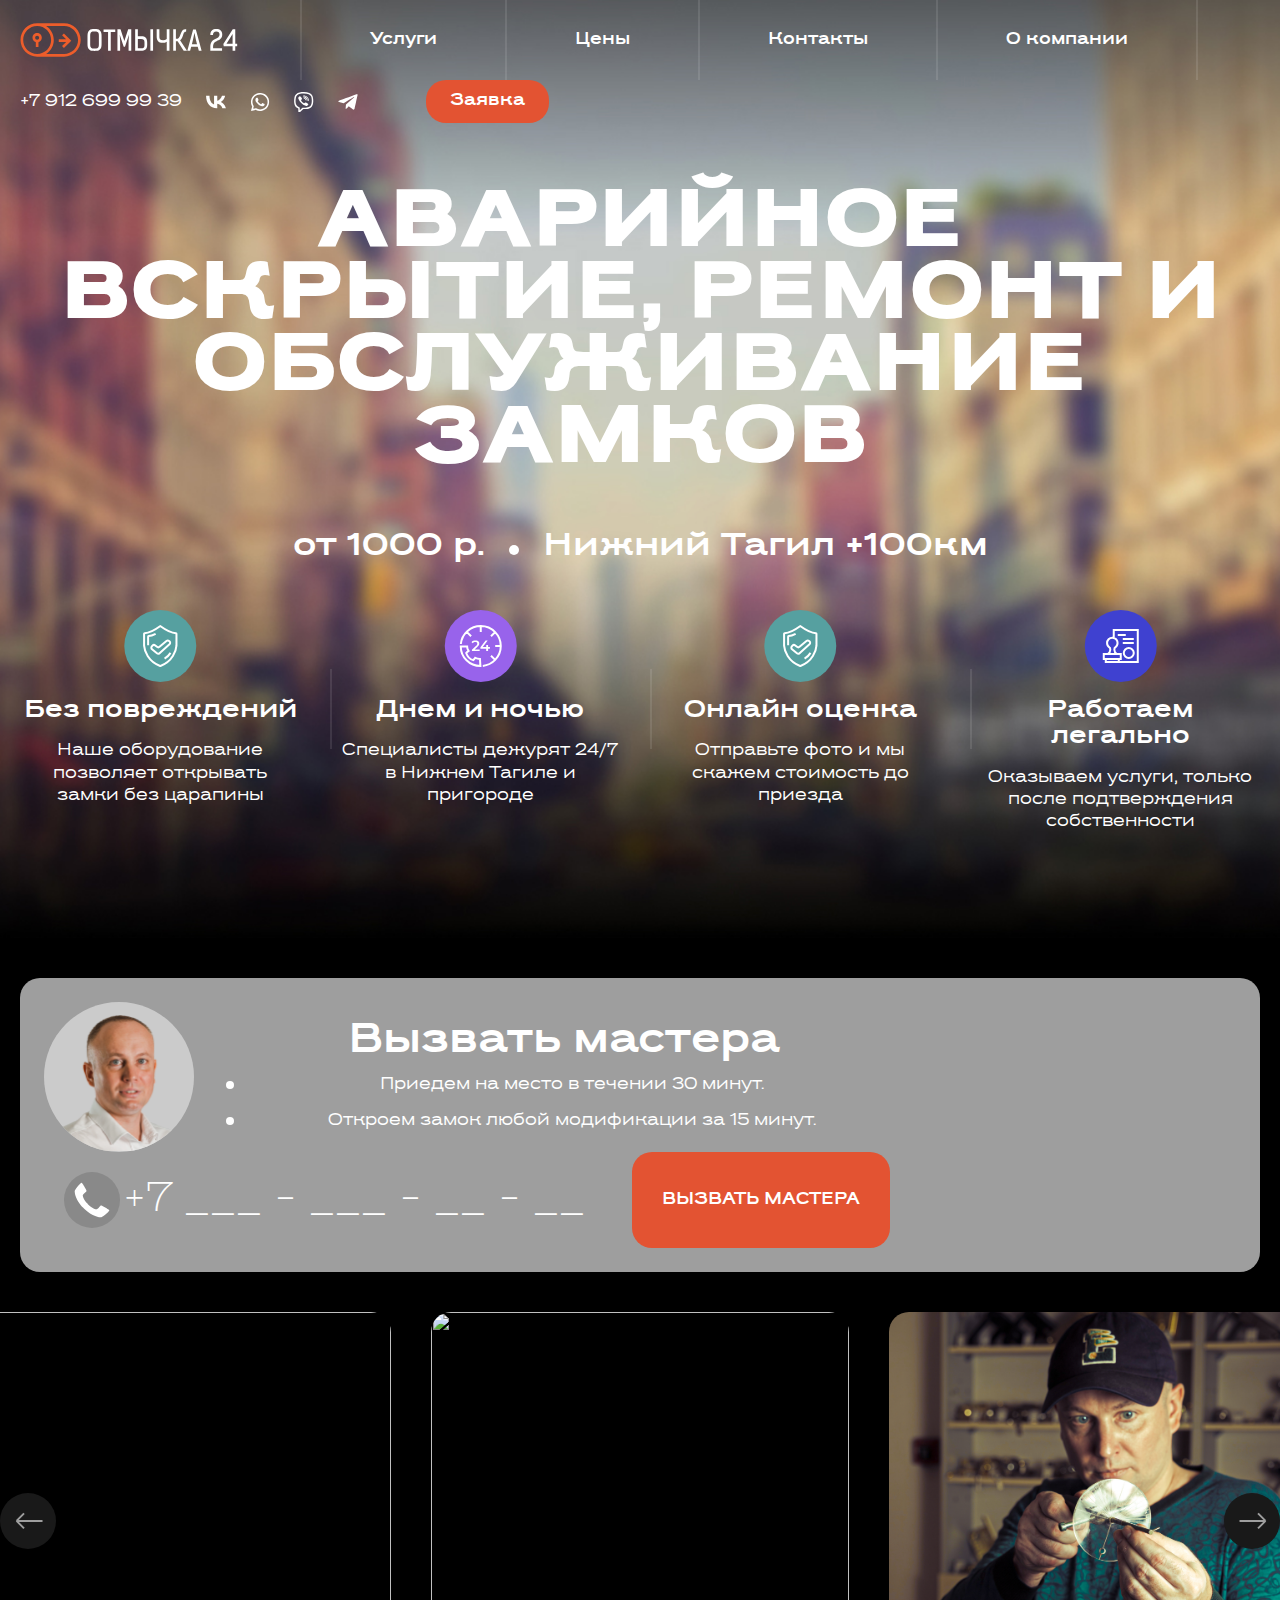
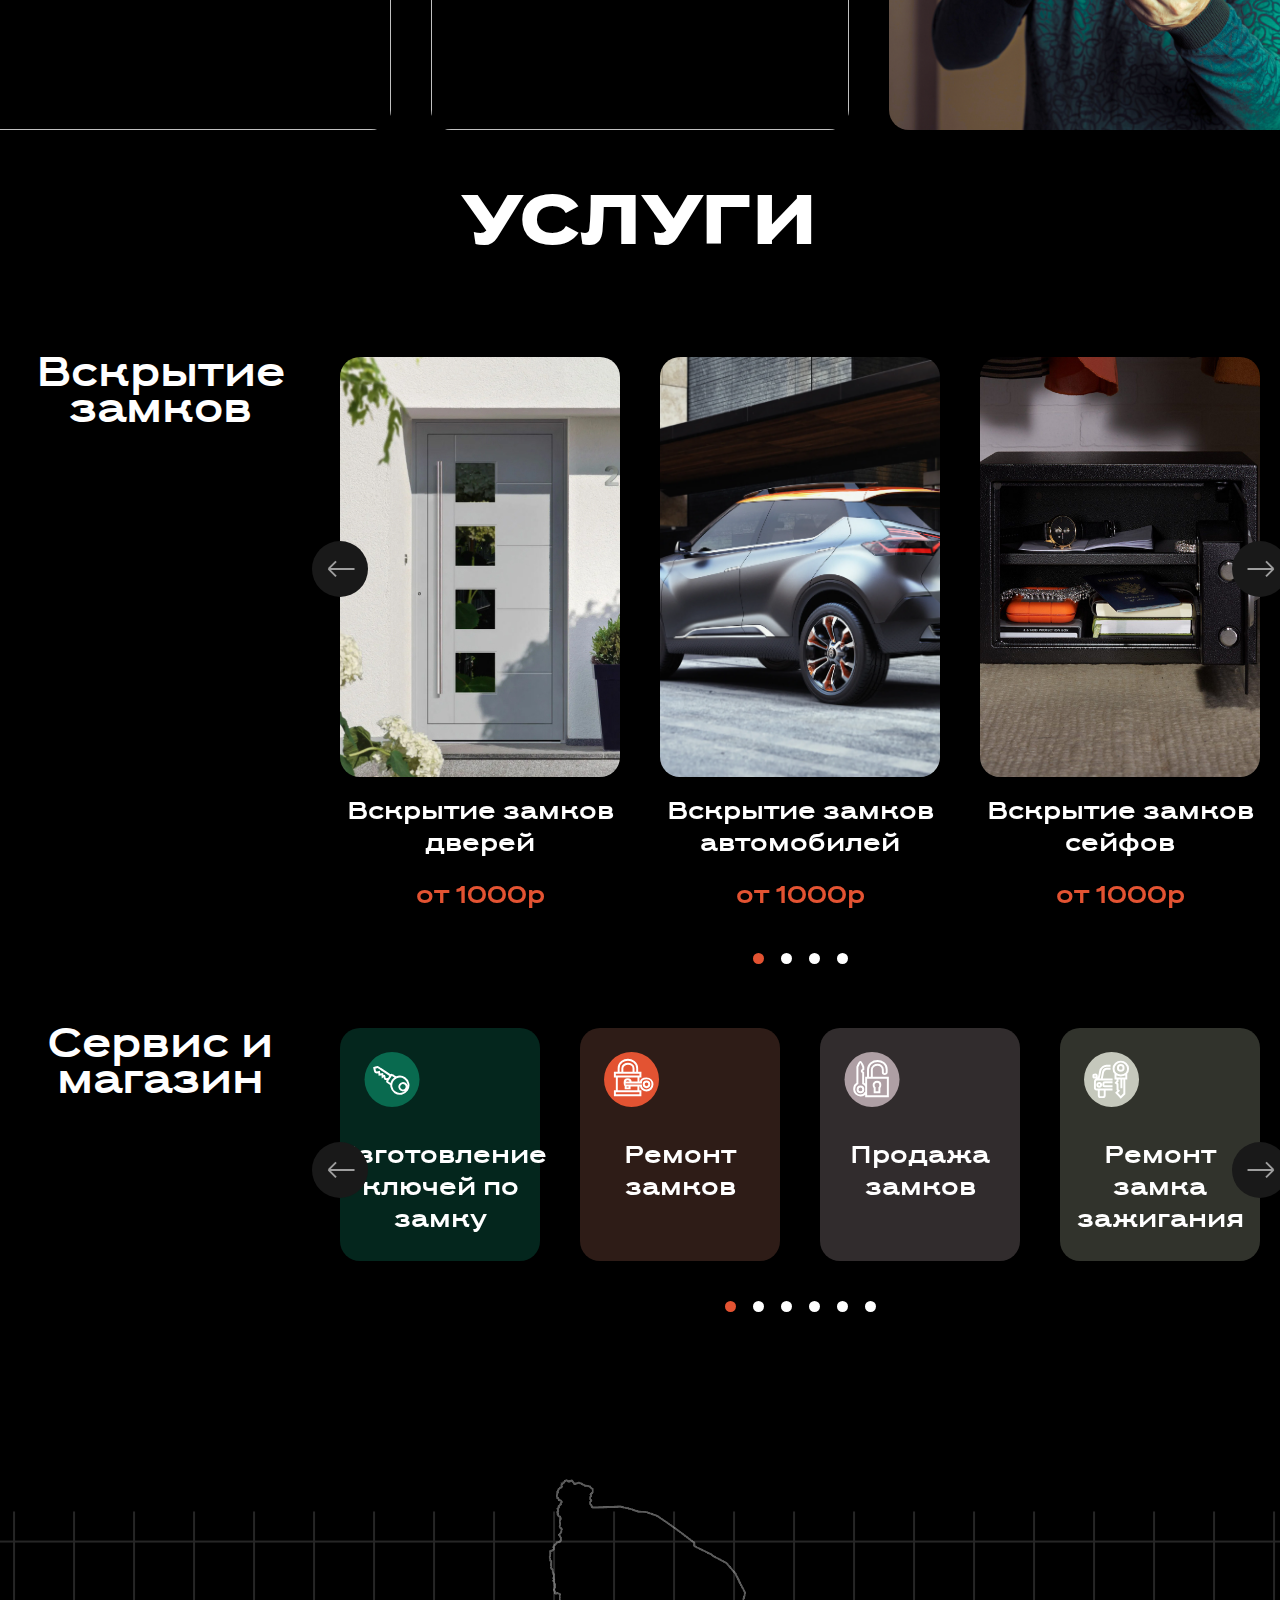
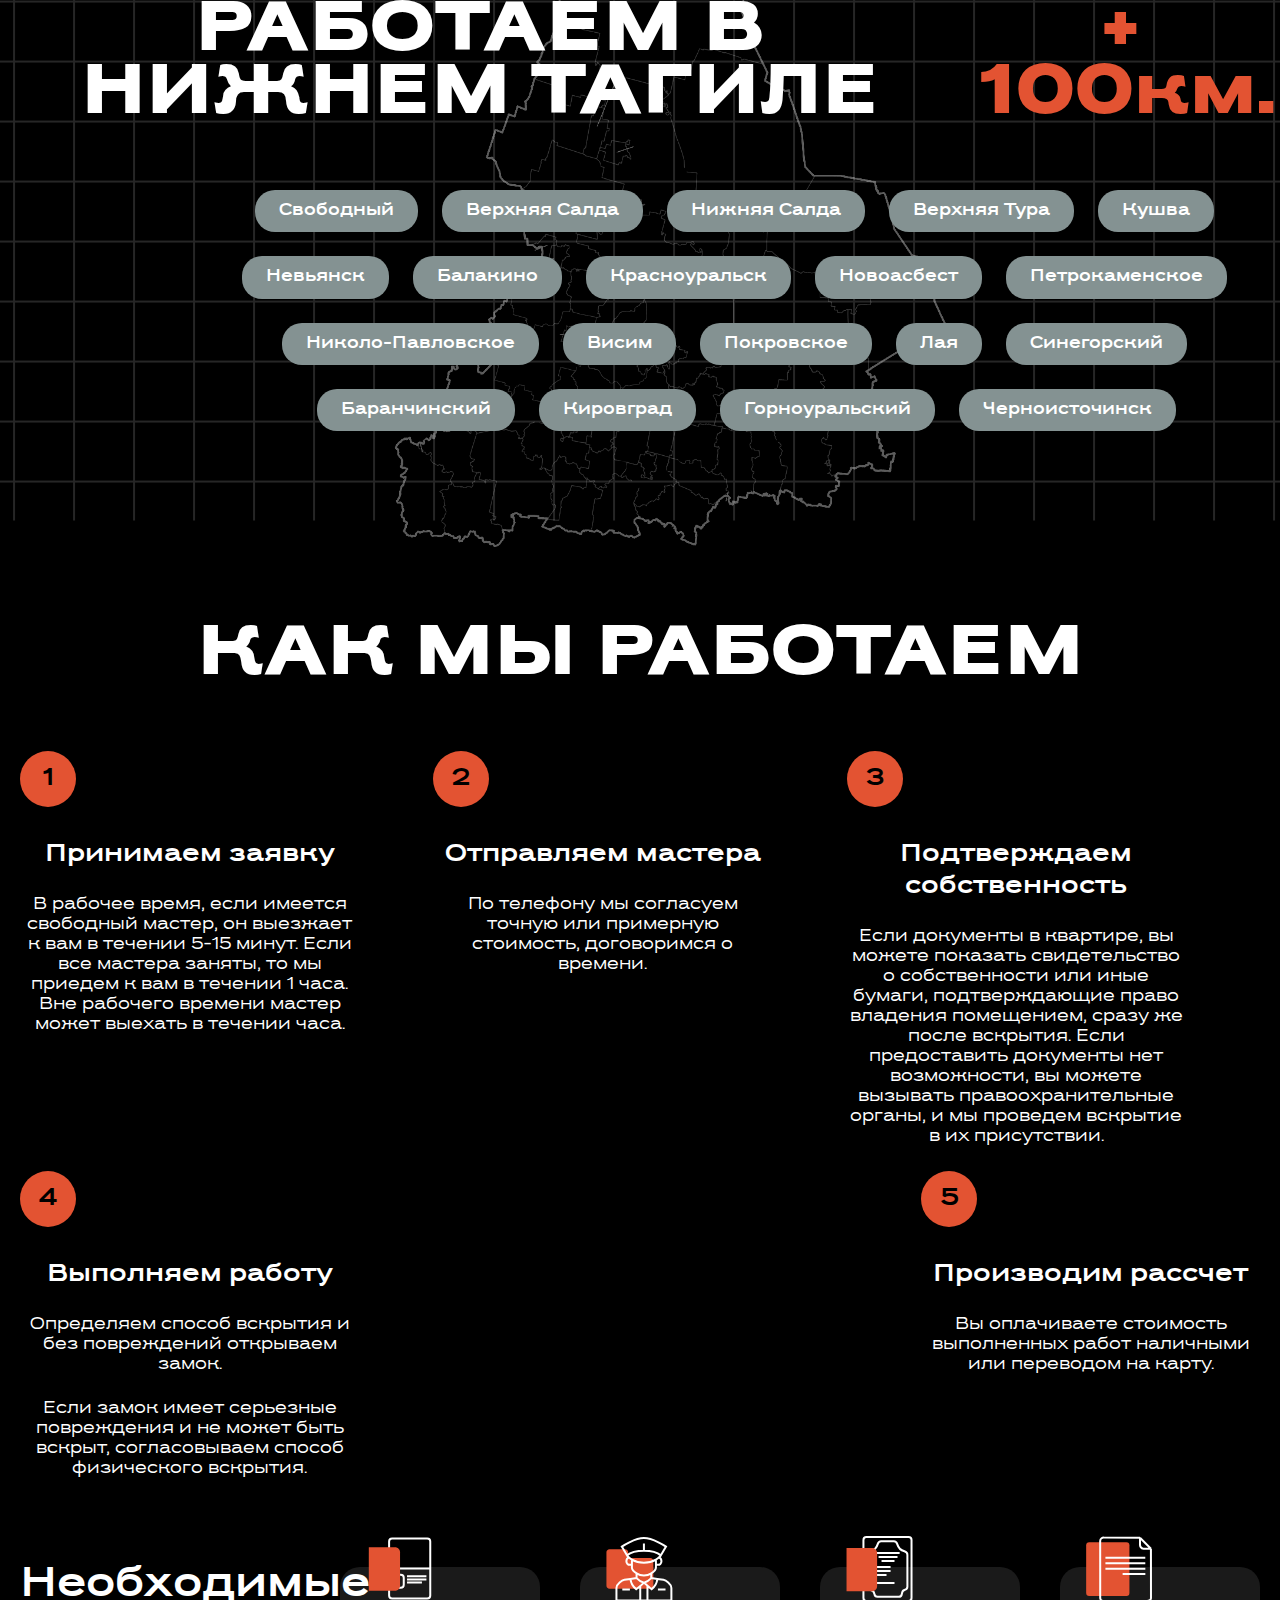
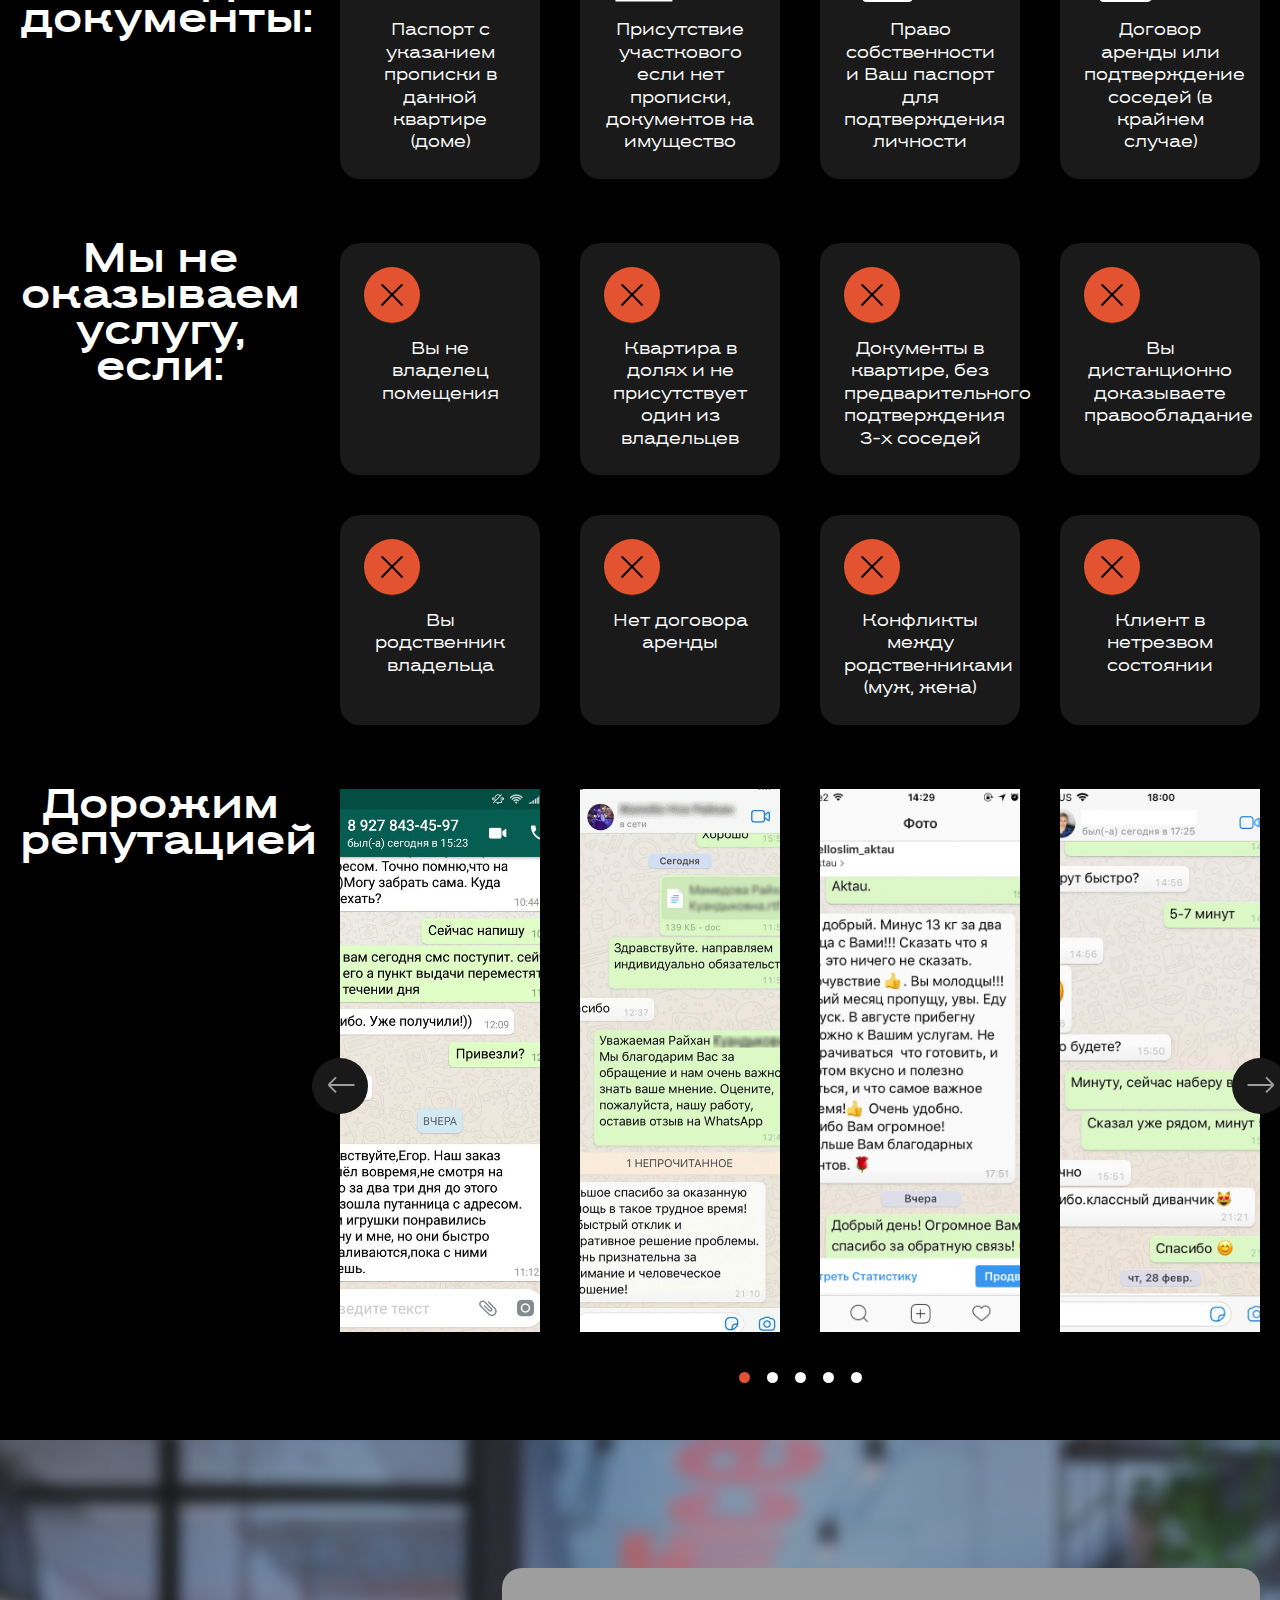
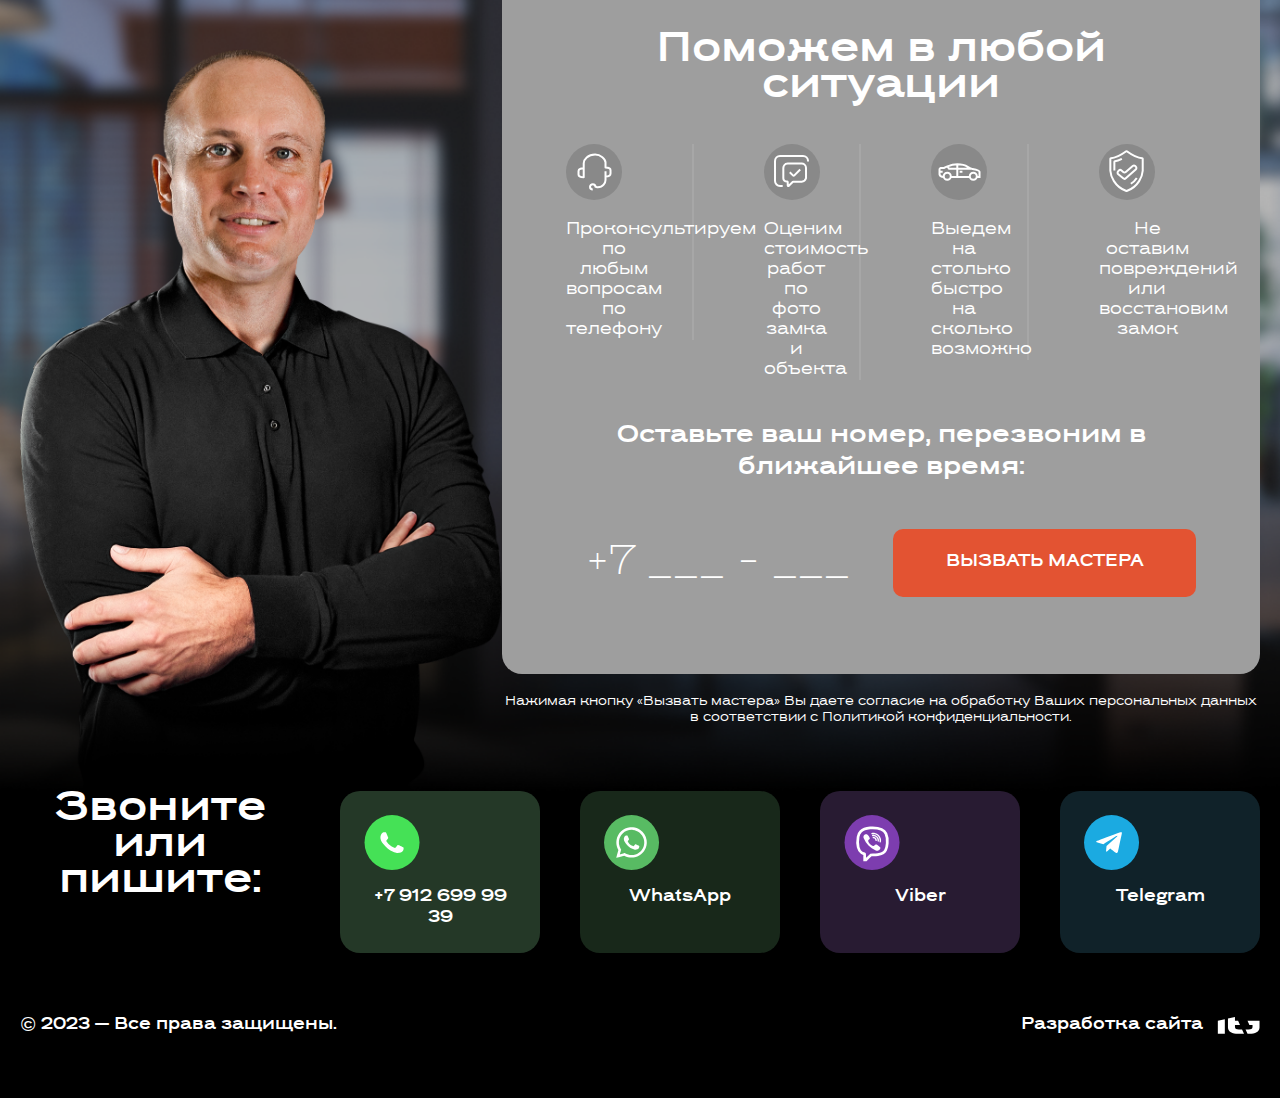
==== commit d269feff: "add modal" ====
--- a/index.html
+++ b/index.html
@@ -707,35 +707,49 @@
 	<div class="modal fade" id="callModal" tabindex="-1" aria-labelledby="callModalLabel" aria-hidden="true">
 		<div class="modal-dialog modal-dialog-centered">
 			<div class="modal-content">
-				<button type="button" class="btn-close" data-bs-dismiss="modal" aria-label="Закрыть">
-					<svg class="svg-icon">
-						<use xlink:href="img/sprite.svg#close"></use>
-					</svg>
-				</button>
+				<button type="button" class="btn-close" data-bs-dismiss="modal" aria-label="Закрыть"><img src="img/close-modal.svg" alt=""></button>
 
 				<div class="modal-body">
-					<h2 class="modal-title">Заказать звонок</h2>
+					<div class="modal-title">Заказать звонок</div>
 					<h4>Если у вас остались вопросы, то свяжитесь с нами:</h4>
-					<a href="tel:+79126999939" class="phone">
+					<a href="tel:+79126999939" class="phone-callback">
 						<svg class="svg-icon">
 							<use xlink:href="img/sprite.svg#phone"></use>
 						</svg>
 						+7 912 699 99 39</a>
-						<h4>или оставьте ваш номер, и мы перезвоним в ближайшее время:</h4>
-
-						<form method="post" class="form-call">
-							<label>
-								<input type="text" name="phone" placeholder="+7 ___ - ___ - __ - __" required>
-							</label>
-							<div class="form-call__footer">
-<button type="submit" class="btn btn-accent">ПЕРЕЗВОНИТЕ МНЕ</button>
-<div class="consent">Нажимая кнопку Вы даете согласие на обработку Ваших персональных данных в соответствии с Политикой конфиденциальности.</div>
-							</div>
-							
-						</form>
-				</div>
-				<div class="modal-footer">
-					<div class="modal-image-manager"><img src="img/manager.png" alt=""></div>
+					<h4>или оставьте ваш номер, и мы перезвоним в ближайшее время:</h4>
+
+					<form method="post" class="form-call">
+						<label>
+							<input type="text" name="phone" placeholder="+7 ___ - ___ - __ - __" required>
+						</label>
+						<div class="form-call__footer">
+							<button type="submit" class="btn btn-accent">ПЕРЕЗВОНИТЕ МНЕ</button>
+							<div class="consent">Нажимая кнопку Вы даете согласие на обработку Ваших персональных данных в
+								соответствии с Политикой конфиденциальности.</div>
+						</div>
+
+					</form>
+				</div>
+				<div class="modal-image-manager"><img src="img/manager.png" alt=""></div>
+			</div>
+		</div>
+	</div>
+
+	<div class="modal fade" id="thanksModal" tabindex="-1" aria-labelledby="thanksModalLabel" aria-hidden="true">
+		<div class="modal-dialog modal-dialog-centered">
+			<div class="modal-content">
+				<button type="button" class="btn-close" data-bs-dismiss="modal" aria-label="Закрыть"><img
+						src="img/close-modal.svg" alt=""></button>
+	
+				<div class="modal-body text-center">
+					<div class="modal-title">заявка отправлена</div>
+					<h4 class="text-center">Мы перезвоним вам в течение <span class="color-accent">15 минут</span> и ответим на ваши вопросы</h4>
+					<a href="tel:+79126999939" class="phone-callback">
+						<svg class="svg-icon">
+							<use xlink:href="img/sprite.svg#phone"></use>
+						</svg>
+						+7 912 699 99 39</a>
 				</div>
 			</div>
 		</div>
--- a/css/style.css
+++ b/css/style.css
@@ -352,6 +352,10 @@
   background: #102229;
 }
 
+.color-accent {
+  color: #E35332;
+}
+
 .box-text p {
   margin: 0 0 24px;
 }
--- a/css/footer.css
+++ b/css/footer.css
@@ -19,4 +19,138 @@
 }
 .link-developer img {
   margin: 0 0 0 14px;
+}
+
+.modal-dialog {
+  max-width: 1400px;
+}
+
+.modal-content {
+  background: #9E9E9E;
+  border: none;
+  border-radius: 20px;
+  padding: 64px;
+}
+.modal-content .form-call {
+  -ms-flex-wrap: wrap;
+      flex-wrap: wrap;
+  margin: 32px 0 0;
+}
+.modal-content .form-call label {
+  width: 100%;
+  margin: 0 0 32px;
+  padding: 0;
+  text-align: left;
+}
+.modal-content .form-call input {
+  text-align: left;
+}
+.modal-content .form-call button {
+  height: 51px;
+  padding: 10px 26px;
+  border-radius: 10px;
+}
+.modal-content .form-call .consent {
+  text-align: left;
+}
+
+.form-call {
+  width: 100%;
+}
+.form-call__footer {
+  width: 100%;
+  display: -webkit-box;
+  display: -ms-flexbox;
+  display: flex;
+  -webkit-box-align: center;
+      -ms-flex-align: center;
+          align-items: center;
+}
+.form-call .consent {
+  max-width: 380px;
+  margin: 0 0 0 auto;
+}
+
+.btn-close {
+  position: absolute;
+  margin: 0;
+  z-index: 1;
+  opacity: 1;
+  cursor: pointer;
+  width: 80px;
+  height: 80px;
+  border-radius: 50%;
+  border: none;
+  top: -40px;
+  right: -40px;
+}
+
+.modal-body {
+  padding: 0;
+  border: none;
+  border-radius: 0;
+}
+
+.modal-image-manager {
+  position: absolute;
+  bottom: 0;
+  left: 64px;
+  max-width: 472px;
+  width: 100%;
+  display: -webkit-box;
+  display: -ms-flexbox;
+  display: flex;
+  -webkit-box-align: center;
+      -ms-flex-align: center;
+          align-items: center;
+  -webkit-box-pack: center;
+      -ms-flex-pack: center;
+          justify-content: center;
+}
+
+#callModal .modal-body {
+  width: calc(100% - 636px);
+  margin: 0 0 0 auto;
+}
+
+.modal-title {
+  line-height: 90%;
+  font-size: 70px;
+  text-transform: uppercase;
+  font-weight: 800;
+  margin: 0 0 64px;
+}
+
+.phone-callback {
+  display: -webkit-box;
+  display: -ms-flexbox;
+  display: flex;
+  -webkit-box-align: center;
+      -ms-flex-align: center;
+          align-items: center;
+  margin: 32px 0 64px;
+  font-size: 40px;
+  color: #fff;
+  line-height: 90%;
+}
+.phone-callback .svg-icon {
+  margin: 0 12px 0 0;
+  fill: #E35332;
+  width: 32px;
+  height: 32px;
+}
+
+#thanksModal .modal-body {
+  max-width: 1016px;
+  margin: 0 auto;
+}
+#thanksModal .modal-title {
+  max-width: 640px;
+  margin: 0 auto 64px;
+}
+#thanksModal .phone-callback {
+  -webkit-box-pack: center;
+      -ms-flex-pack: center;
+          justify-content: center;
+  margin: 32px auto 0;
 }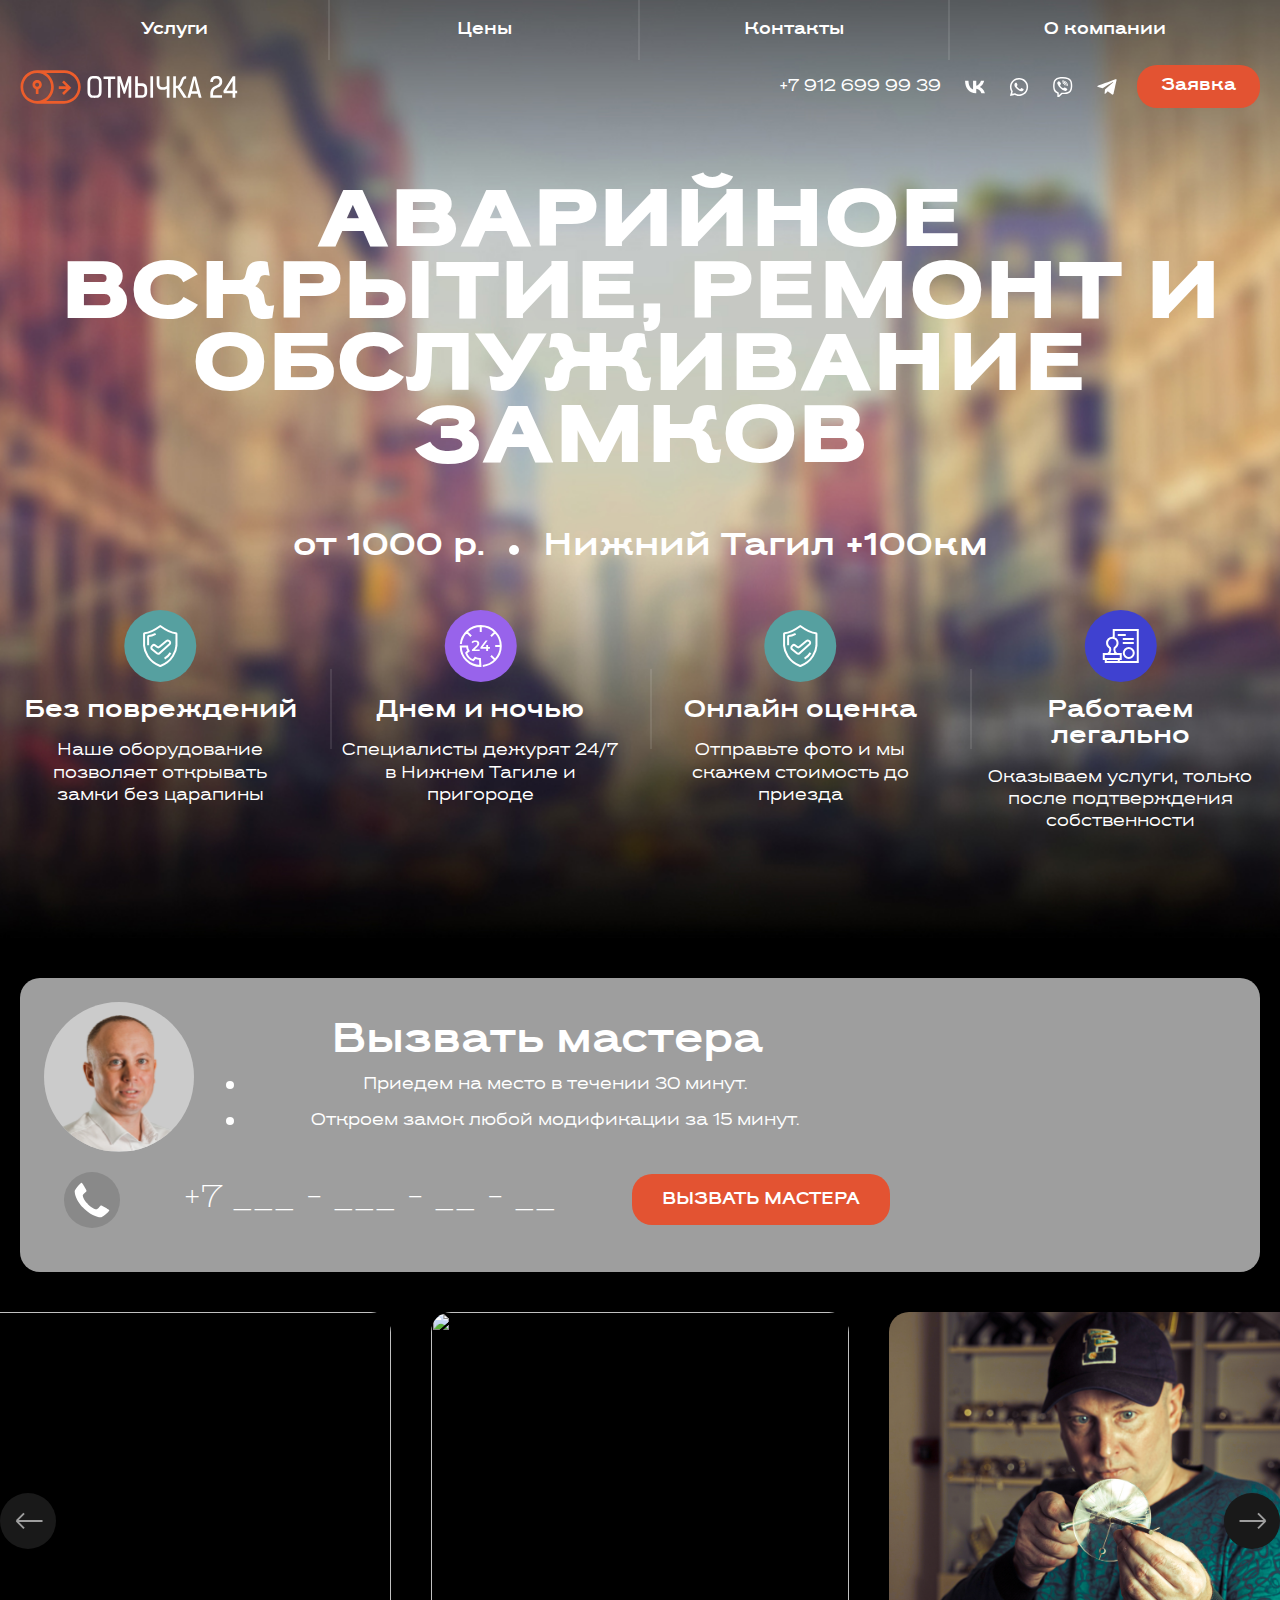
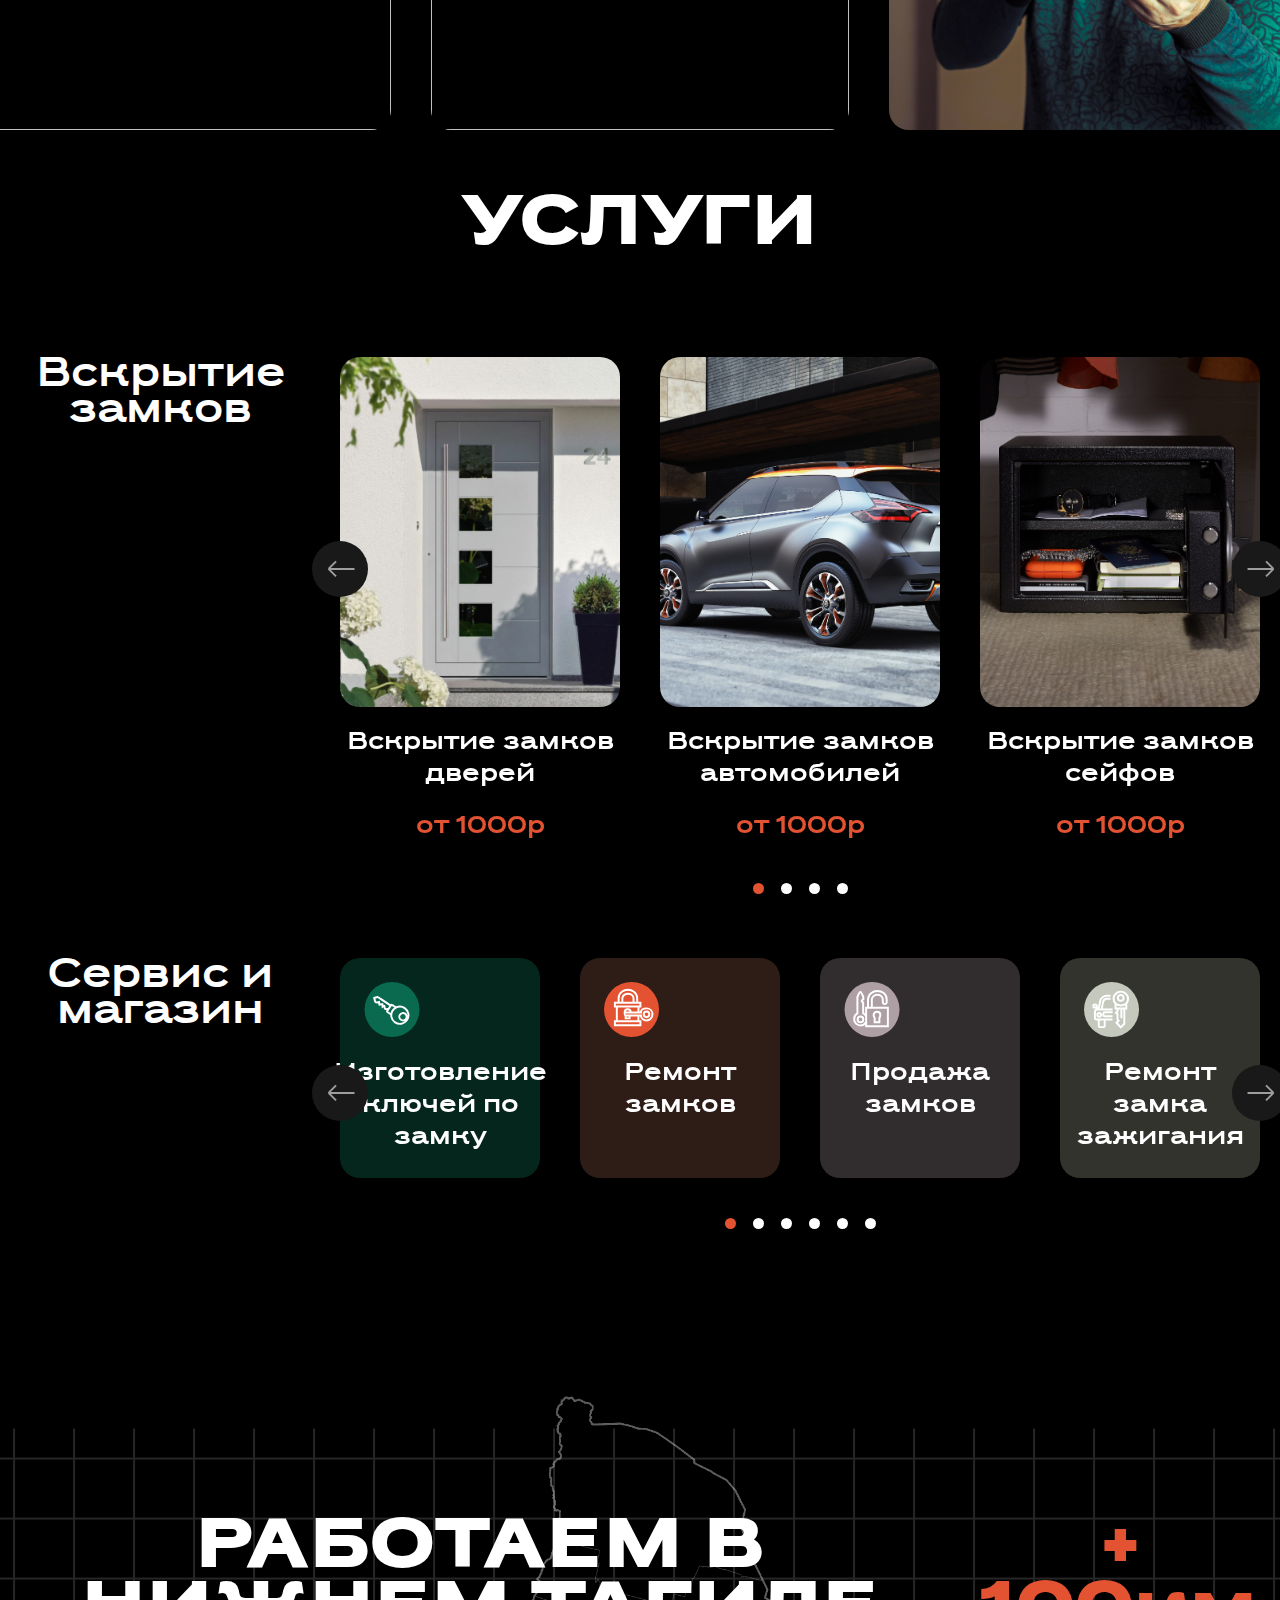
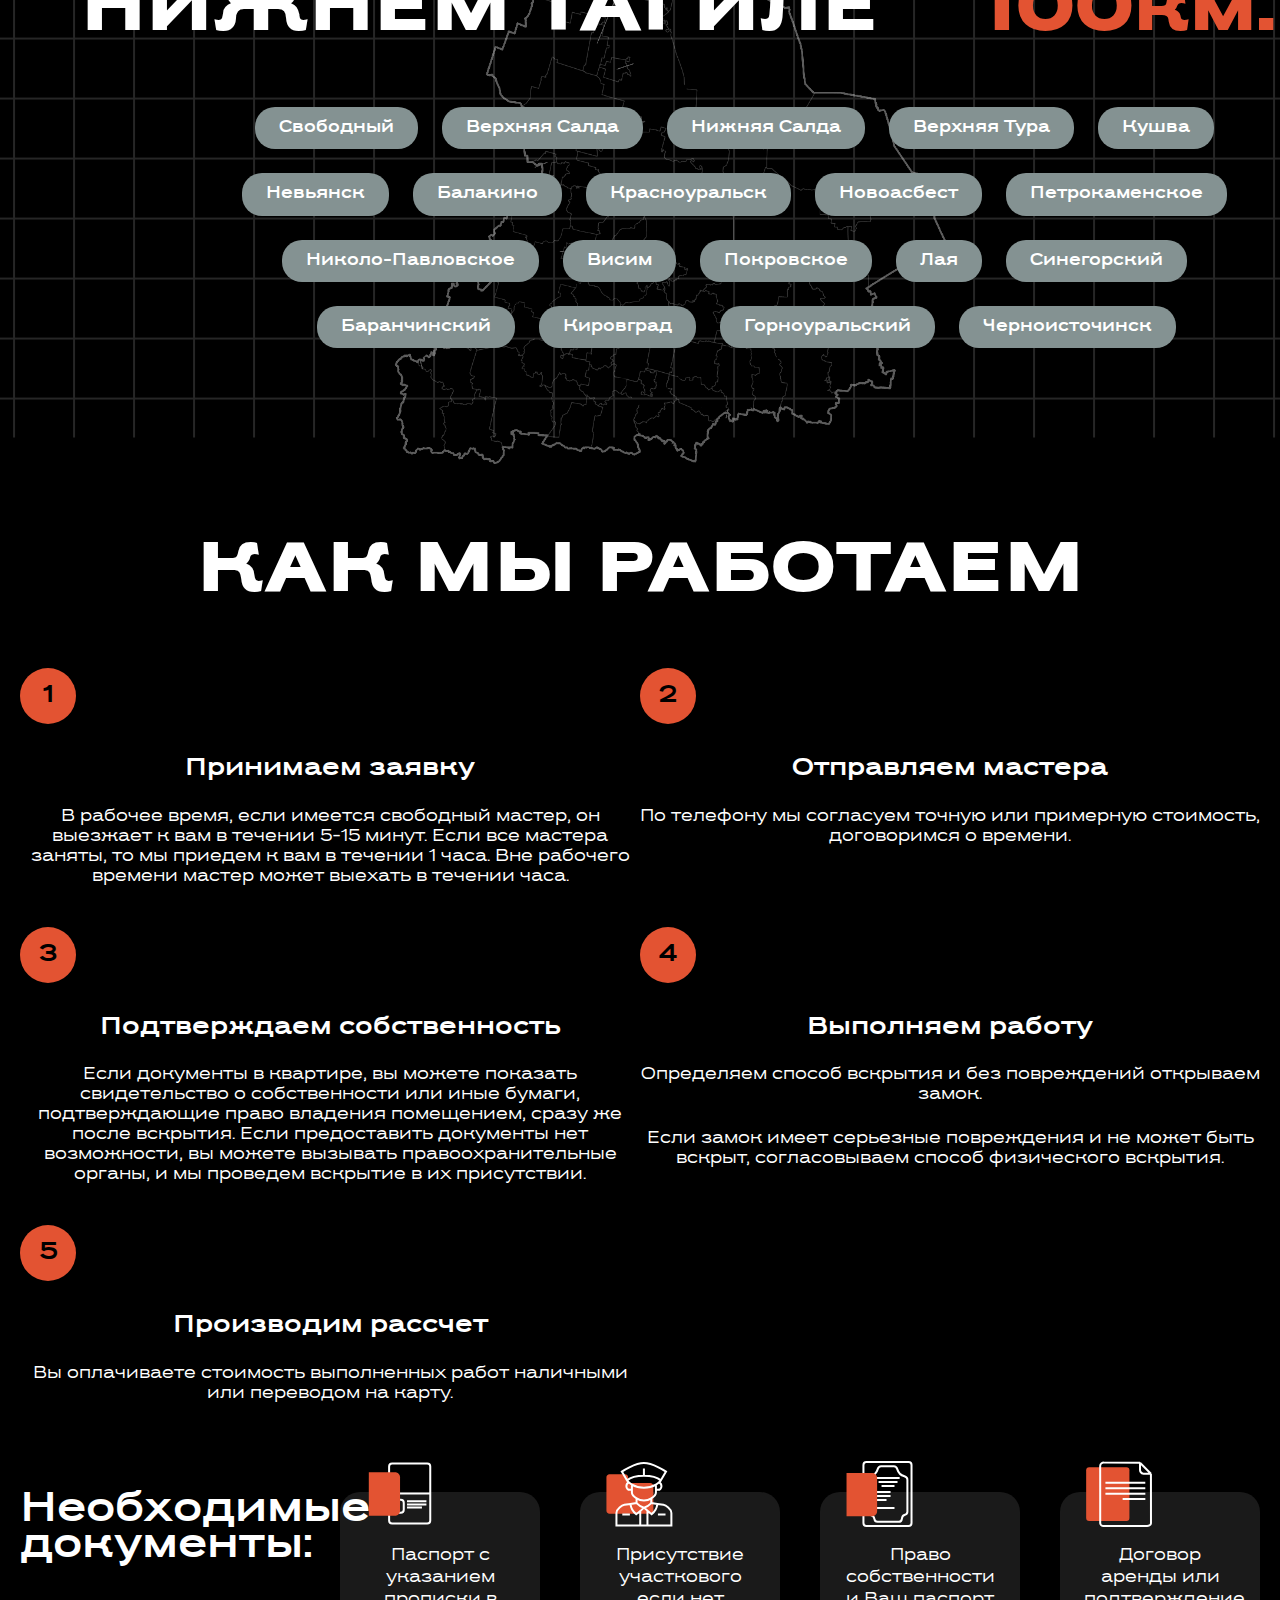
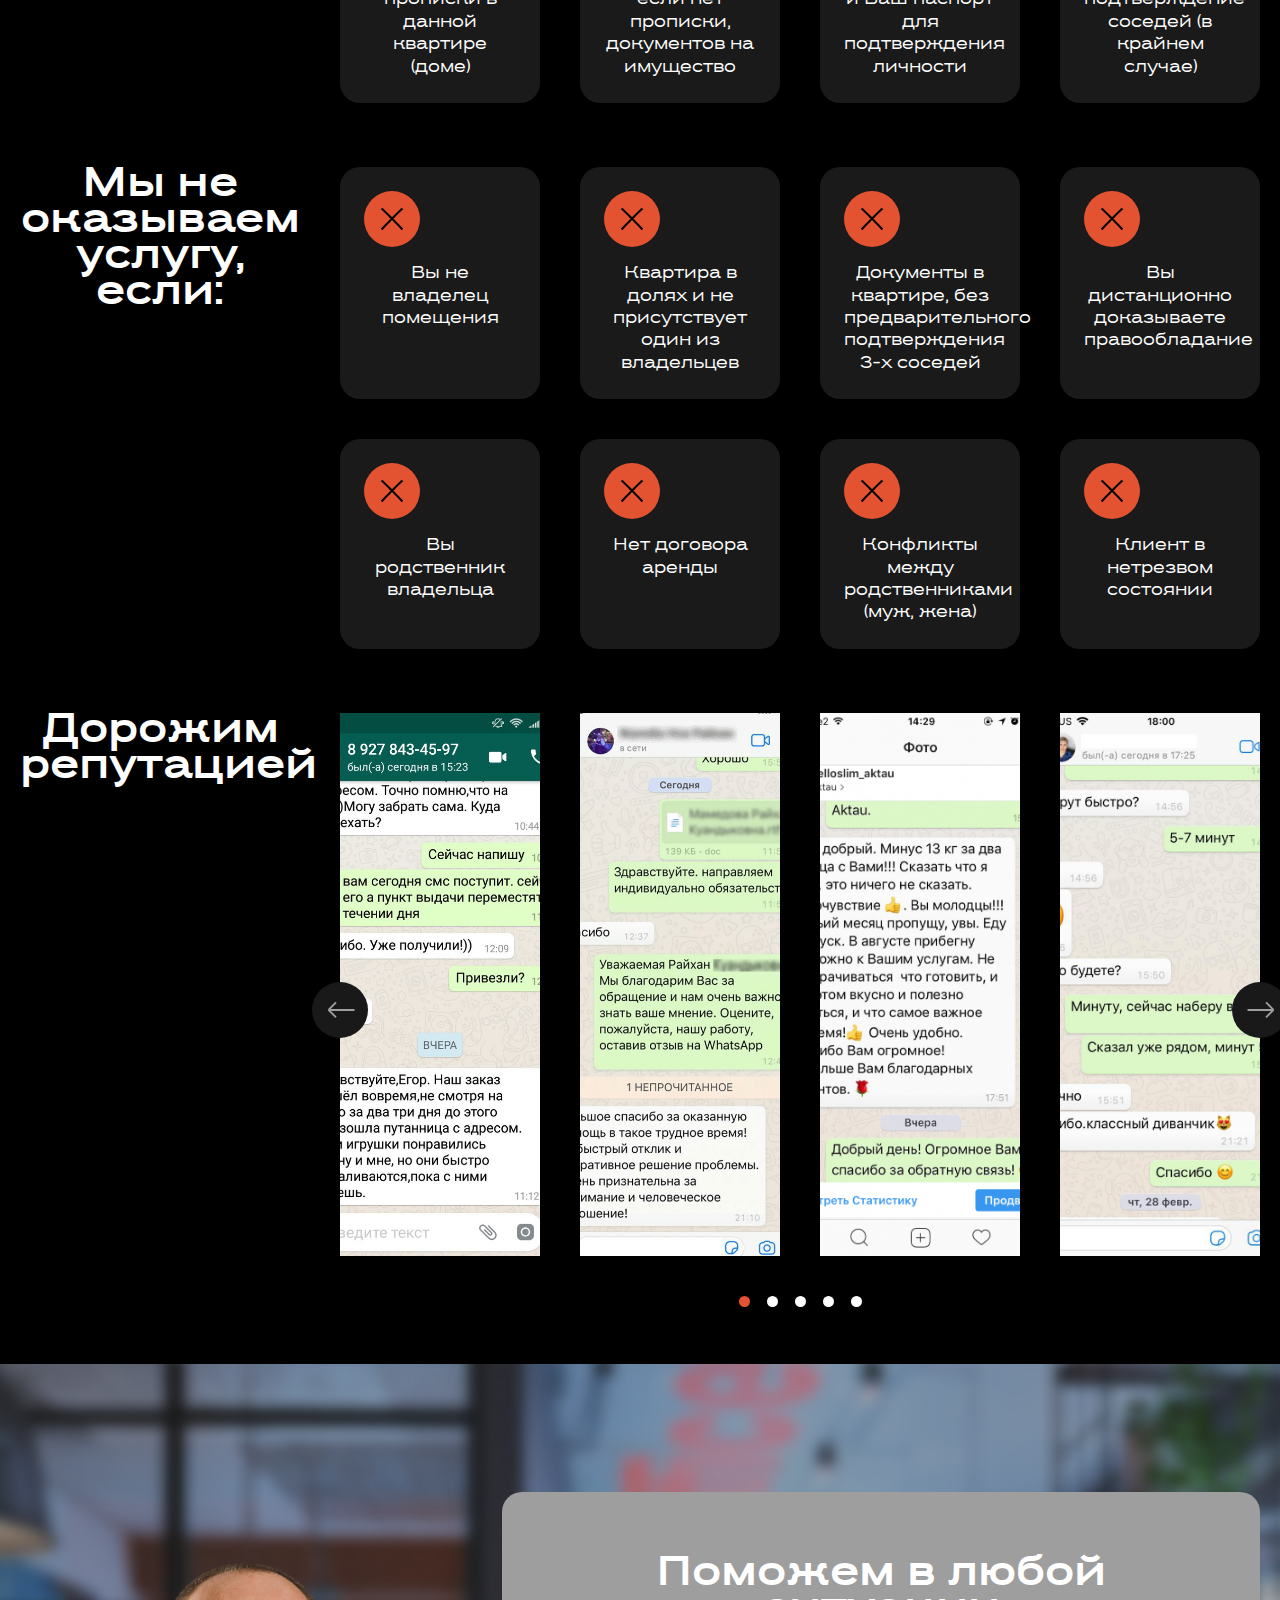
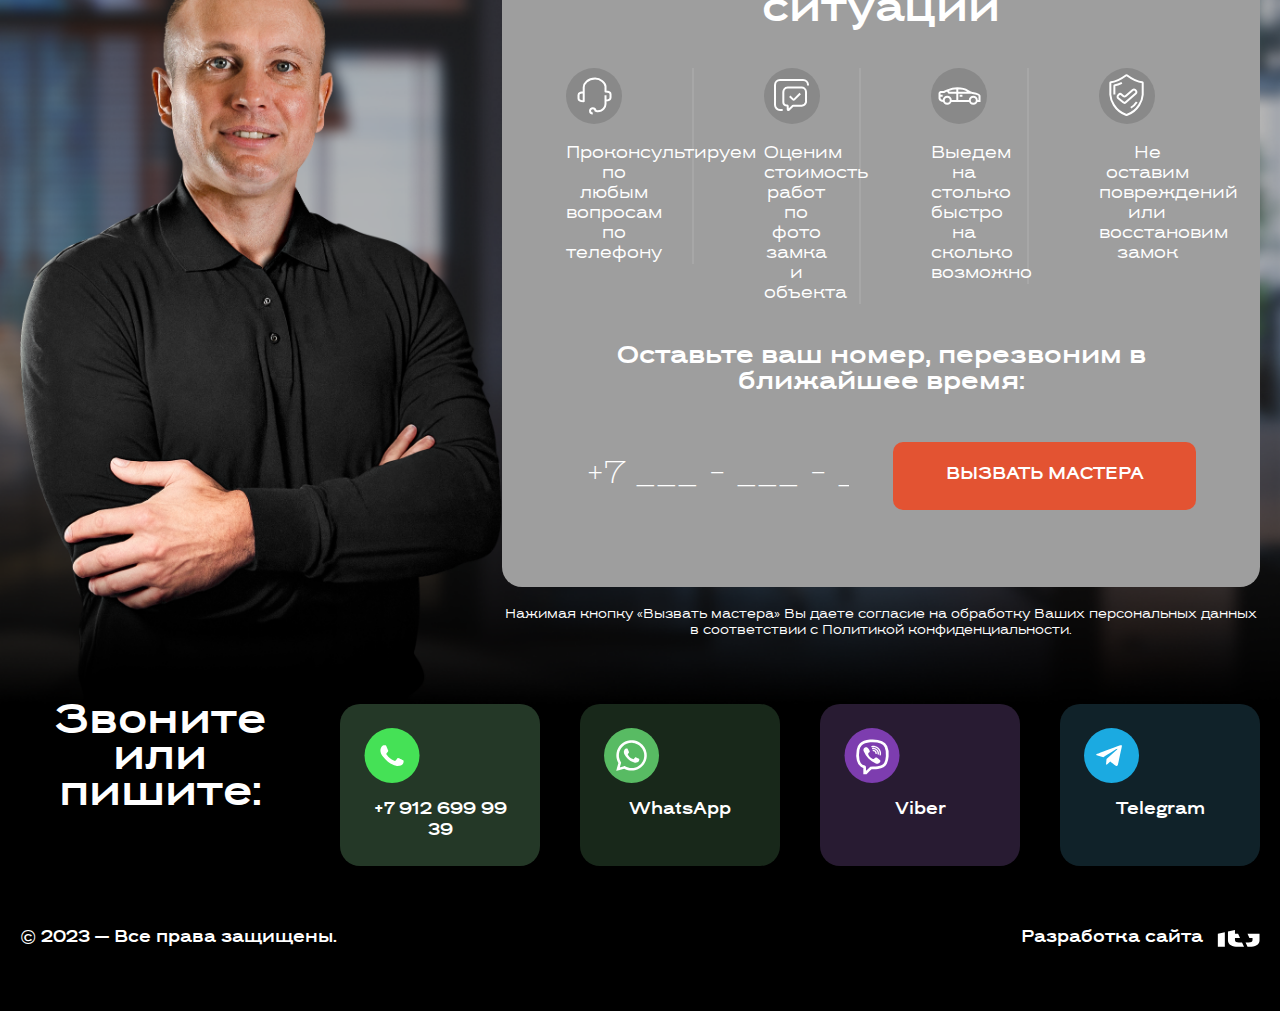
==== commit 53e65eab: "media1" ====
--- a/index.html
+++ b/index.html
@@ -93,6 +93,9 @@
 						<li>от 1000 р.</li>
 						<li>Нижний Тагил +100км</li>
 					</ul>
+					<h3 class="color-accent d-block d-xl-none">от 1000 р.</h3>
+					<h3 class="d-block d-xl-none">РЕМОНТ И ОБСЛУЖИВАНИЕ</h3>
+					<h4 class="distance-value d-block d-xl-none">Нижний Тагил +100км</h4>
 				</div>
 			</div>
 
@@ -160,13 +163,15 @@
 							<button type="submit" class="btn btn-accent">ВЫЗВАТЬ МАСТЕРА</button>
 						</form>
 					</div>
+					<div class="consent d-block d-xl-none">Нажимая кнопку «Вызвать мастера» Вы даете согласие на обработку Ваших персональных данных в соответствии с Политикой
+					конфиденциальности.</div>
 				</div>
 			</div>
 		</div>
 	</div>
 
 
-	<div class="photo-gallery">
+	<div class="photo-gallery d-none d-xl-block">
 		<div class="slide"><a href="img/photo1.jpg" class="photo-gallery__item" data-fancybox="gallery"><img
 					src="img/photo1.jpg" alt=""></a></div>
 		<div class="slide"><a href="img/photo2.jpg" class="photo-gallery__item" data-fancybox="gallery"><img
@@ -191,11 +196,11 @@
 				<div class="col-12">
 					<div class="services-row mb-64">
 						<div class="row">
-							<div class="col-12 col-lg-3">
+							<div class="col-12 col-xl-3 mb-40">
 								<h3>Вскрытие замков</h3>
 							</div>
 
-							<div class="col-12 col-lg-9">
+							<div class="col-12 col-xl-9">
 								<div class="services-slider">
 									<div class="slide">
 										<a href="service-page.html" class="services-item">
@@ -244,11 +249,11 @@
 
 					<div class="services-row mb-64">
 						<div class="row">
-							<div class="col-12 col-lg-3">
+							<div class="col-12 col-xl-3 mb-40">
 								<h3>Сервис и магазин</h3>
 							</div>
 
-							<div class="col-12 col-lg-9">
+							<div class="col-12 col-xl-9">
 								<div class="services-shop-slider">
 									<div class="slide">
 										<a href="service-page.html" class="services-item services-shop bg-green">
@@ -311,18 +316,18 @@
 	<section class="location-work">
 		<div class="container">
 			<div class="row">
-				<div class="col-12 col-lg-9">
+				<div class="col-12 col-xl-9">
 					<h2>Работаем в <br>
 						Нижнем Тагиле</h2>
 				</div>
 
-				<div class="col-12 col-lg-3">
+				<div class="col-12 col-xl-3">
 					<h3 class="distance">+ 100км.</h3>
 				</div>
 			</div>
 
 			<div class="row">
-				<div class="col-12 col-lg-10 offset-lg-2">
+				<div class="col-12 col-xl-10 offset-xl-2">
 					<ul class="list-cities my-ul">
 						<li>Свободный</li>
 						<li>Верхняя Салда</li>
@@ -352,9 +357,10 @@
 	<section class="stages-work">
 		<div class="container">
 			<div class="row">
-				<div class="col-12 mb-64">
+				<div class="col-12">
 					<h2>Как мы работаем</h2>
 				</div>
+
 				<div class="col-12 d-flex flex-wrap mb-64">
 					<div class="stages-work-box">
 						<div class="stages-work-box__number">1</div>
@@ -396,7 +402,7 @@
 								работу</h4>
 							<div class="box-text">
 								<p>Определяем способ вскрытия и без повреждений открываем замок.</p>
-
+				
 								<p>Если замок имеет серьезные повреждения и не может быть вскрыт, согласовываем способ физического
 									вскрытия.</p>
 							</div>
@@ -412,14 +418,33 @@
 						</div>
 					</div>
 				</div>
+			</div>
+		</div>
+<div class="photo-gallery d-none d-sm-block d-xl-none">
+	<div class="slide"><a href="img/photo1.jpg" class="photo-gallery__item" data-fancybox="gallery"><img
+				src="img/photo1.jpg" alt=""></a></div>
+	<div class="slide"><a href="img/photo2.jpg" class="photo-gallery__item" data-fancybox="gallery"><img
+				src="img/photo2.jpg" alt=""></a></div>
+	<div class="slide"><a href="img/photo3.jpg" class="photo-gallery__item" data-fancybox="gallery"><img
+				src="img/photo3.jpg" alt=""></a></div>
+	<div class="slide"><a href="img/photo4.jpeg" class="photo-gallery__item" data-fancybox="gallery"><img
+				src="img/photo4.jpeg" alt=""></a></div>
+	<div class="slide"><a href="img/photo5.jpeg" class="photo-gallery__item" data-fancybox="gallery"><img
+				src="img/photo5.jpeg" alt=""></a></div>
+	<div class="slide"><a href="img/photo6.jpeg" class="photo-gallery__item" data-fancybox="gallery"><img
+				src="img/photo6.jpeg" e alt=""></a></div>
+</div>
+		<div class="container">
+			<div class="row">
+				
 				<div class="col-12">
 					<div class="services-row mb-40">
 						<div class="row">
-							<div class="col-12 col-lg-3">
+							<div class="col-12 col-xl-3">
 								<h3>Необходимые документы:</h3>
 							</div>
-
-							<div class="col-12 col-lg-9">
+				
+							<div class="col-12 col-xl-9">
 								<div class="row documents-slider">
 									<div class="col-12 col-sm-6 col-lg-3 mb-24">
 										<div class="documents-box">
@@ -457,14 +482,14 @@
 							</div>
 						</div>
 					</div>
-
+				
 					<div class="services-row mb-24">
 						<div class="row">
-							<div class="col-12 col-lg-3">
+							<div class="col-12 col-xl-3">
 								<h3>Мы не оказываем услугу, если:</h3>
 							</div>
-
-							<div class="col-12 col-lg-9">
+				
+							<div class="col-12 col-xl-9">
 								<div class="row documents-slider">
 									<div class="col-12 col-sm-6 col-lg-3 mb-40">
 										<div class="documents-box condition-box">
@@ -552,14 +577,14 @@
 							</div>
 						</div>
 					</div>
-
+				
 					<div class="services-row mb-24">
 						<div class="row">
-							<div class="col-12 col-lg-3">
+							<div class="col-12 col-xl-3">
 								<h3>Дорожим репутацией</h3>
 							</div>
-
-							<div class="col-12 col-lg-9">
+				
+							<div class="col-12 col-xl-9">
 								<div class="reviews-slider">
 									<div class="slide"><a href="img/reviews1.png" data-fancybox="reviews" class="reviews-box"><img
 												src="img/reviews1.png" alt=""></a></div>
--- a/css/style.css
+++ b/css/style.css
@@ -76,6 +76,10 @@
   color: #fff;
   leading-trim: both;
   text-edge: cap;
+}
+
+html, body {
+  overflow-x: hidden;
 }
 
 img {
@@ -298,6 +302,7 @@
 h4 {
   font-size: 24px;
   font-weight: 600;
+  line-height: 110%;
 }
 
 .m-64 {
--- a/css/main.css
+++ b/css/main.css
@@ -108,8 +108,6 @@
   -webkit-box-align: center;
       -ms-flex-align: center;
           align-items: center;
-  -ms-flex-wrap: wrap;
-      flex-wrap: wrap;
   border-radius: 20px;
   background: #9E9E9E;
 }
@@ -122,6 +120,9 @@
       -ms-flex-align: center;
           align-items: center;
   margin: 0 0 0 auto;
+  width: -webkit-fit-content;
+  width: -moz-fit-content;
+  width: fit-content;
 }
 .form-call [type=submit] {
   padding: 20px 30px;
@@ -298,7 +299,6 @@
   border-radius: 50%;
   width: 56px;
   height: 56px;
-  margin: 0 0 13px;
 }
 
 .services-shop {
@@ -393,6 +393,9 @@
 .stages-work {
   margin: 33px 0;
 }
+.stages-work h2 {
+  margin: 0 auto 64px;
+}
 
 .stages-work-box {
   margin: 0 auto 24px 0;
@@ -406,6 +409,7 @@
   margin: 0 0 32px;
   border-radius: 50%;
   height: 56px;
+  min-width: 56px;
   width: 56px;
   background: #E35332;
   font-size: 24px;
--- a/css/media.css
+++ b/css/media.css
@@ -1,2 +1,175 @@
-/*==========  Desktop First  ==========*/
-/* Large Devices, Wide Screens */+/*==========	Desktop First	==========*/
+/* Large Devices, Wide Screens */
+@media only screen and (max-width: 1700px) {
+  .nav-menu .nav-link {
+    padding: 29px 40px;
+  }
+  .call-master__body {
+    max-width: 600px;
+  }
+}
+@media only screen and (max-width: 1500px) {
+  header .list-social {
+    margin: 0 20px 0 24px;
+  }
+  .nav-menu .nav-link {
+    padding: 19px 30px;
+  }
+  .call-master-wrapper {
+    -ms-flex-wrap: wrap;
+        flex-wrap: wrap;
+  }
+  .call-master-wrapper .form-call {
+    width: 100%;
+  }
+  .call-master__body {
+    max-width: 640px;
+  }
+  .form-call [type=submit] {
+    height: 51px;
+    padding: 10px 30px;
+  }
+  .form-call input {
+    font-size: 32px;
+  }
+  .form-call__icon {
+    margin: 0 30px 0 0;
+  }
+}
+@media only screen and (max-width: 1400px) {
+  .nav-menu {
+    width: 100%;
+    -webkit-box-ordinal-group: 0;
+        -ms-flex-order: -1;
+            order: -1;
+    margin: 0 0 5px;
+  }
+  .nav-menu .nav-item {
+    -webkit-box-flex: 1;
+        -ms-flex: 1;
+            flex: 1;
+  }
+  .nav-menu .nav-item:first-child .nav-link {
+    border-left: none;
+  }
+  .nav-menu .nav-item:last-child .nav-link {
+    border-right: none;
+  }
+  .nav-menu .nav-item a {
+    width: 100%;
+    text-align: center;
+  }
+  header .logo {
+    margin: 0 auto 0 0;
+  }
+  .services-item__photo {
+    height: 350px;
+  }
+  .stages-work-box {
+    max-width: 50%;
+    margin: 0 0 40px;
+  }
+}
+@media only screen and (max-width: 1200px) {
+  h1, h2, .modal-title {
+    font-size: 64px;
+  }
+  .home {
+    padding: 209px 0 40px;
+    background-size: 1800px;
+    background-position: center top;
+  }
+  .home h1 {
+    max-width: 864px;
+    margin: 0 auto 40px;
+  }
+  .home h3 {
+    margin: 0 auto 40px;
+    text-align: center;
+  }
+  .distance-value {
+    display: -webkit-box;
+    display: -ms-flexbox;
+    display: flex;
+    -webkit-box-align: center;
+        -ms-flex-align: center;
+            align-items: center;
+    -webkit-box-pack: center;
+        -ms-flex-pack: center;
+            justify-content: center;
+    text-align: center;
+    margin: 0 auto 40px;
+  }
+  .distance-value::before {
+    content: "";
+    width: 20px;
+    height: 20px;
+    border-radius: 50%;
+    background: #E35332;
+    margin: 0 10px 0 0;
+  }
+  .list-distance {
+    display: none;
+  }
+  .advantages-box h4 {
+    font-size: 20px;
+  }
+  .advantages-box::before {
+    display: none;
+  }
+  .advantages-col {
+    border-right: 2px solid rgba(255, 255, 255, 0.1);
+  }
+  .advantages-col:last-child {
+    border: none;
+  }
+  .call-master h3 {
+    margin: 0 auto 24px;
+  }
+  .mb-100 {
+    margin-bottom: 64px;
+  }
+  .container {
+    max-width: 936px;
+  }
+  .services-item {
+    font-size: 20px;
+  }
+  .services-item__photo {
+    height: 273px;
+  }
+  .services {
+    margin: 0;
+  }
+  .location-work {
+    padding: 100px 0 76px;
+  }
+  .location-work::before {
+    width: 896px;
+  }
+  .location-work::after {
+    width: 710px;
+  }
+  .distance {
+    font-size: 64px;
+    margin: 40px auto 0;
+  }
+  .stages-work {
+    margin: 0;
+  }
+  .stages-work h2 {
+    margin: 0 auto 40px;
+  }
+  .stages-work-box {
+    max-width: none;
+    display: -webkit-box;
+    display: -ms-flexbox;
+    display: flex;
+    -webkit-box-align: start;
+        -ms-flex-align: start;
+            align-items: flex-start;
+  }
+  .stages-work-box__number {
+    margin: 0 32px 0 0;
+  }
+}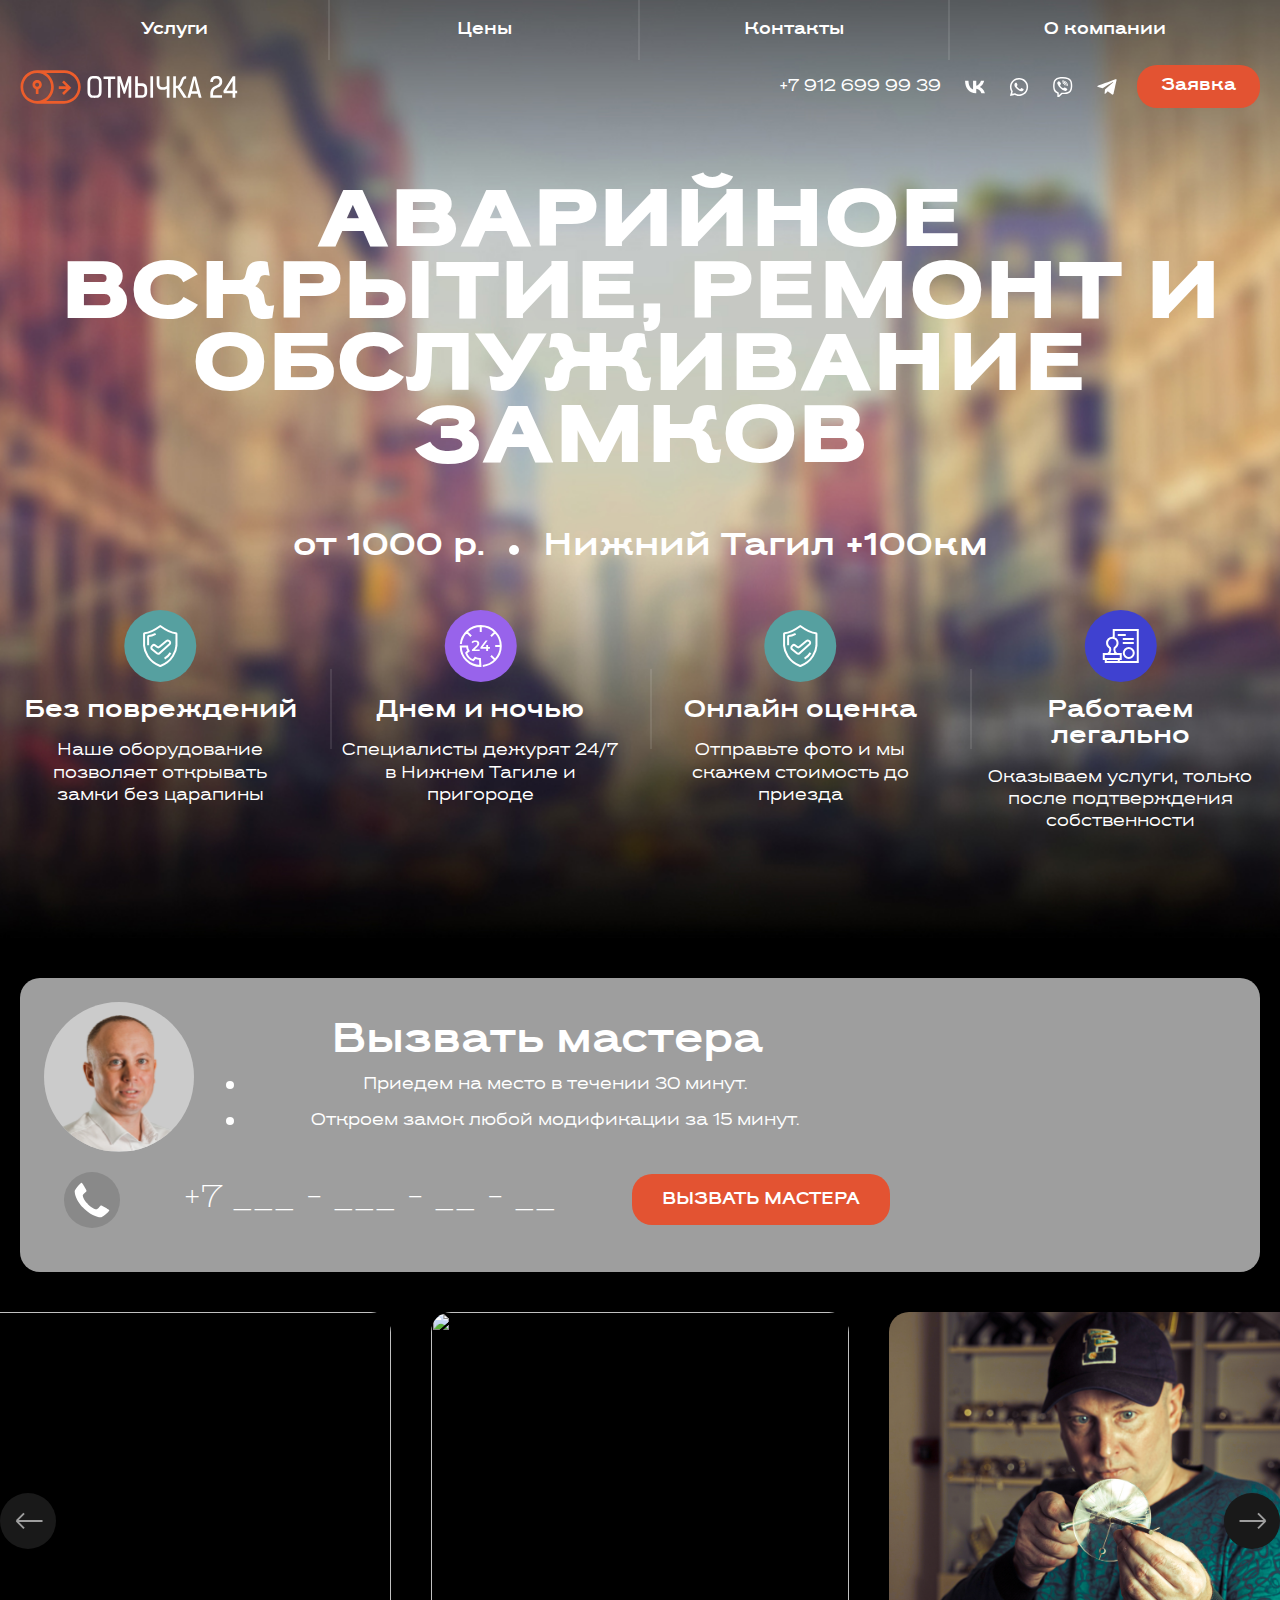
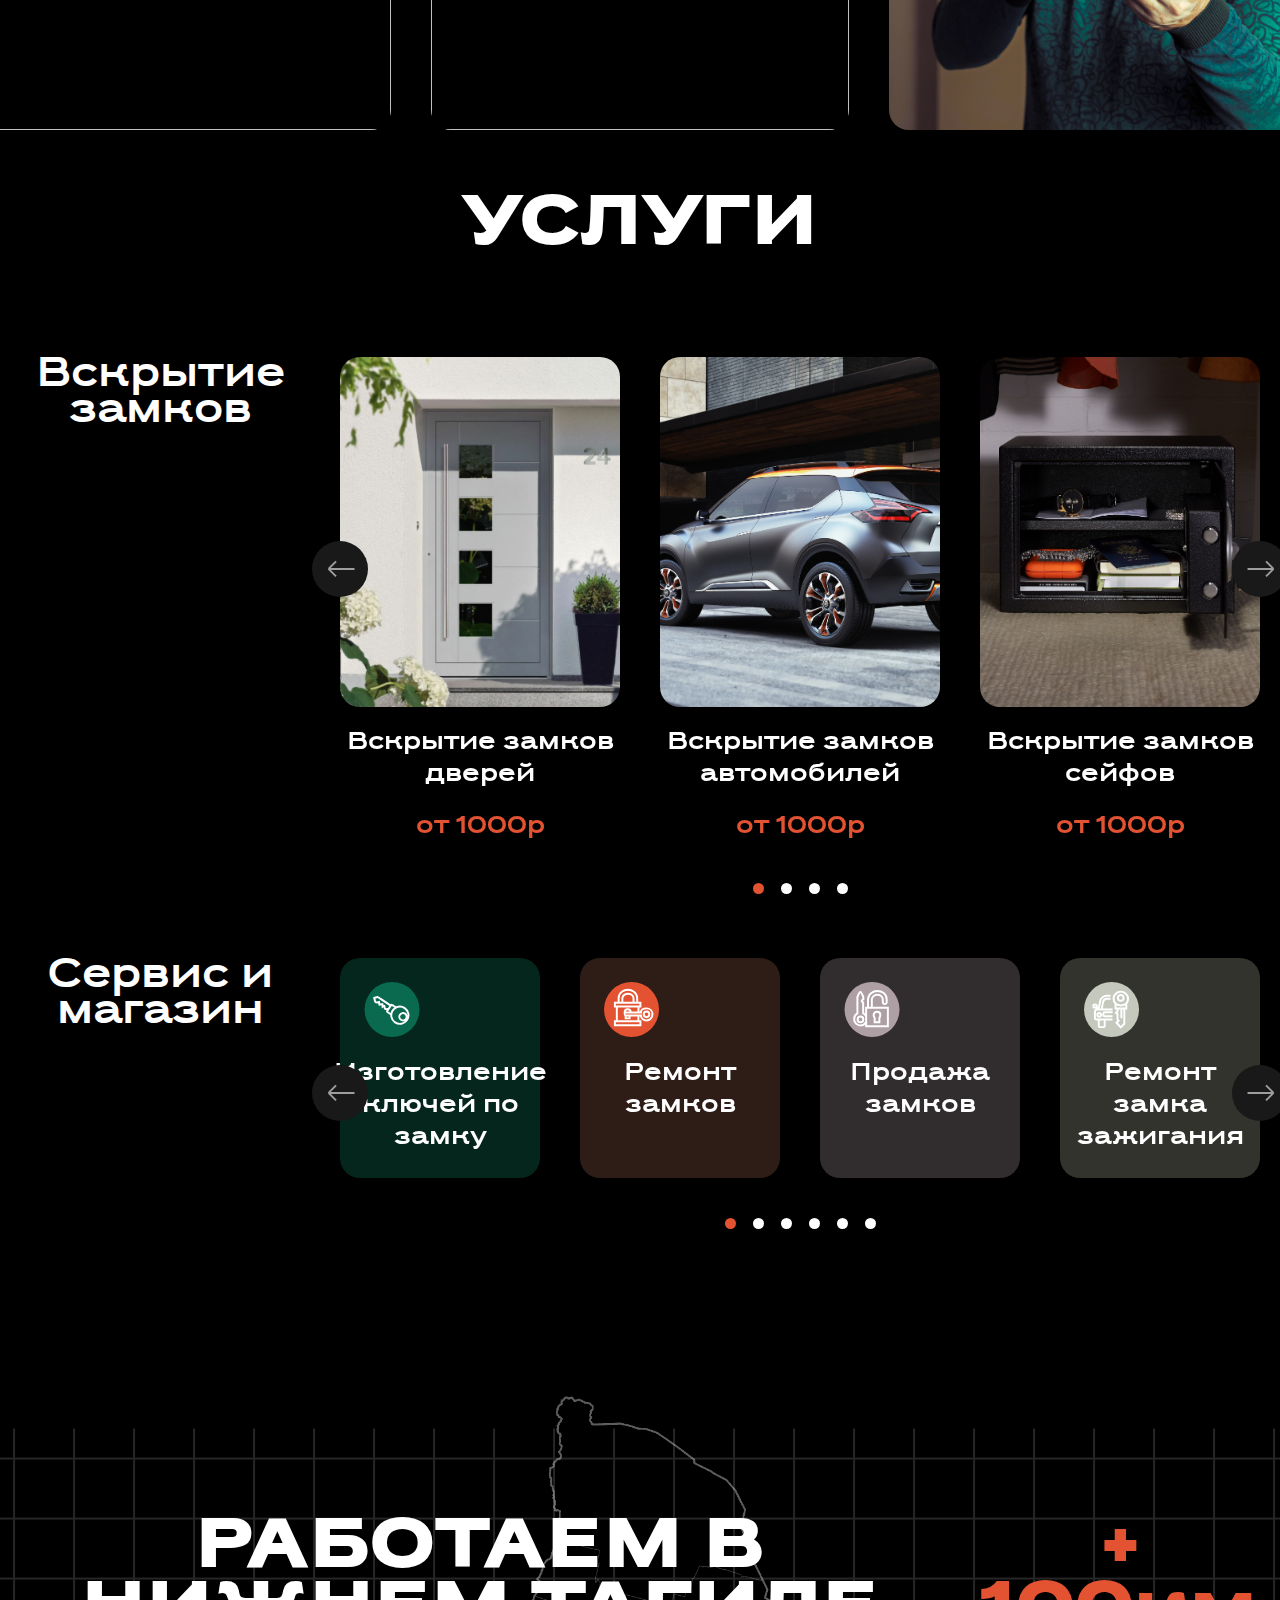
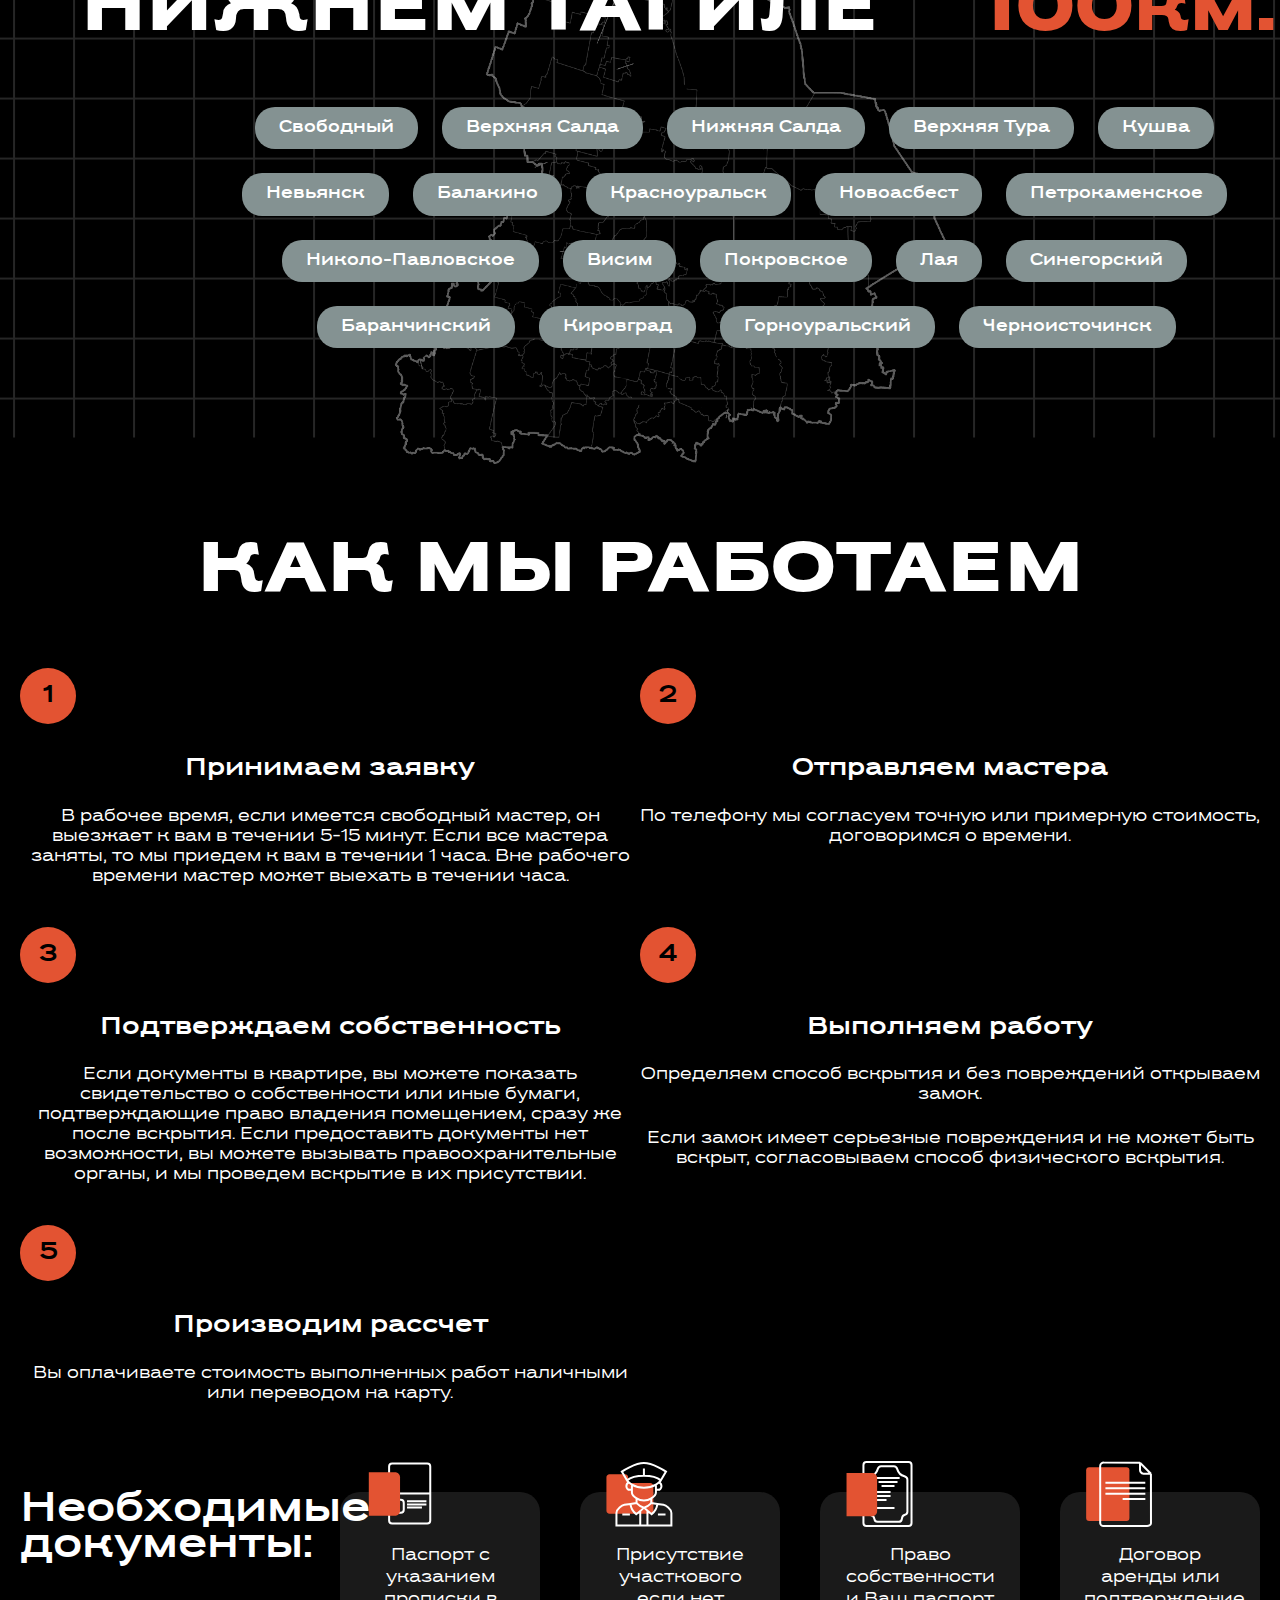
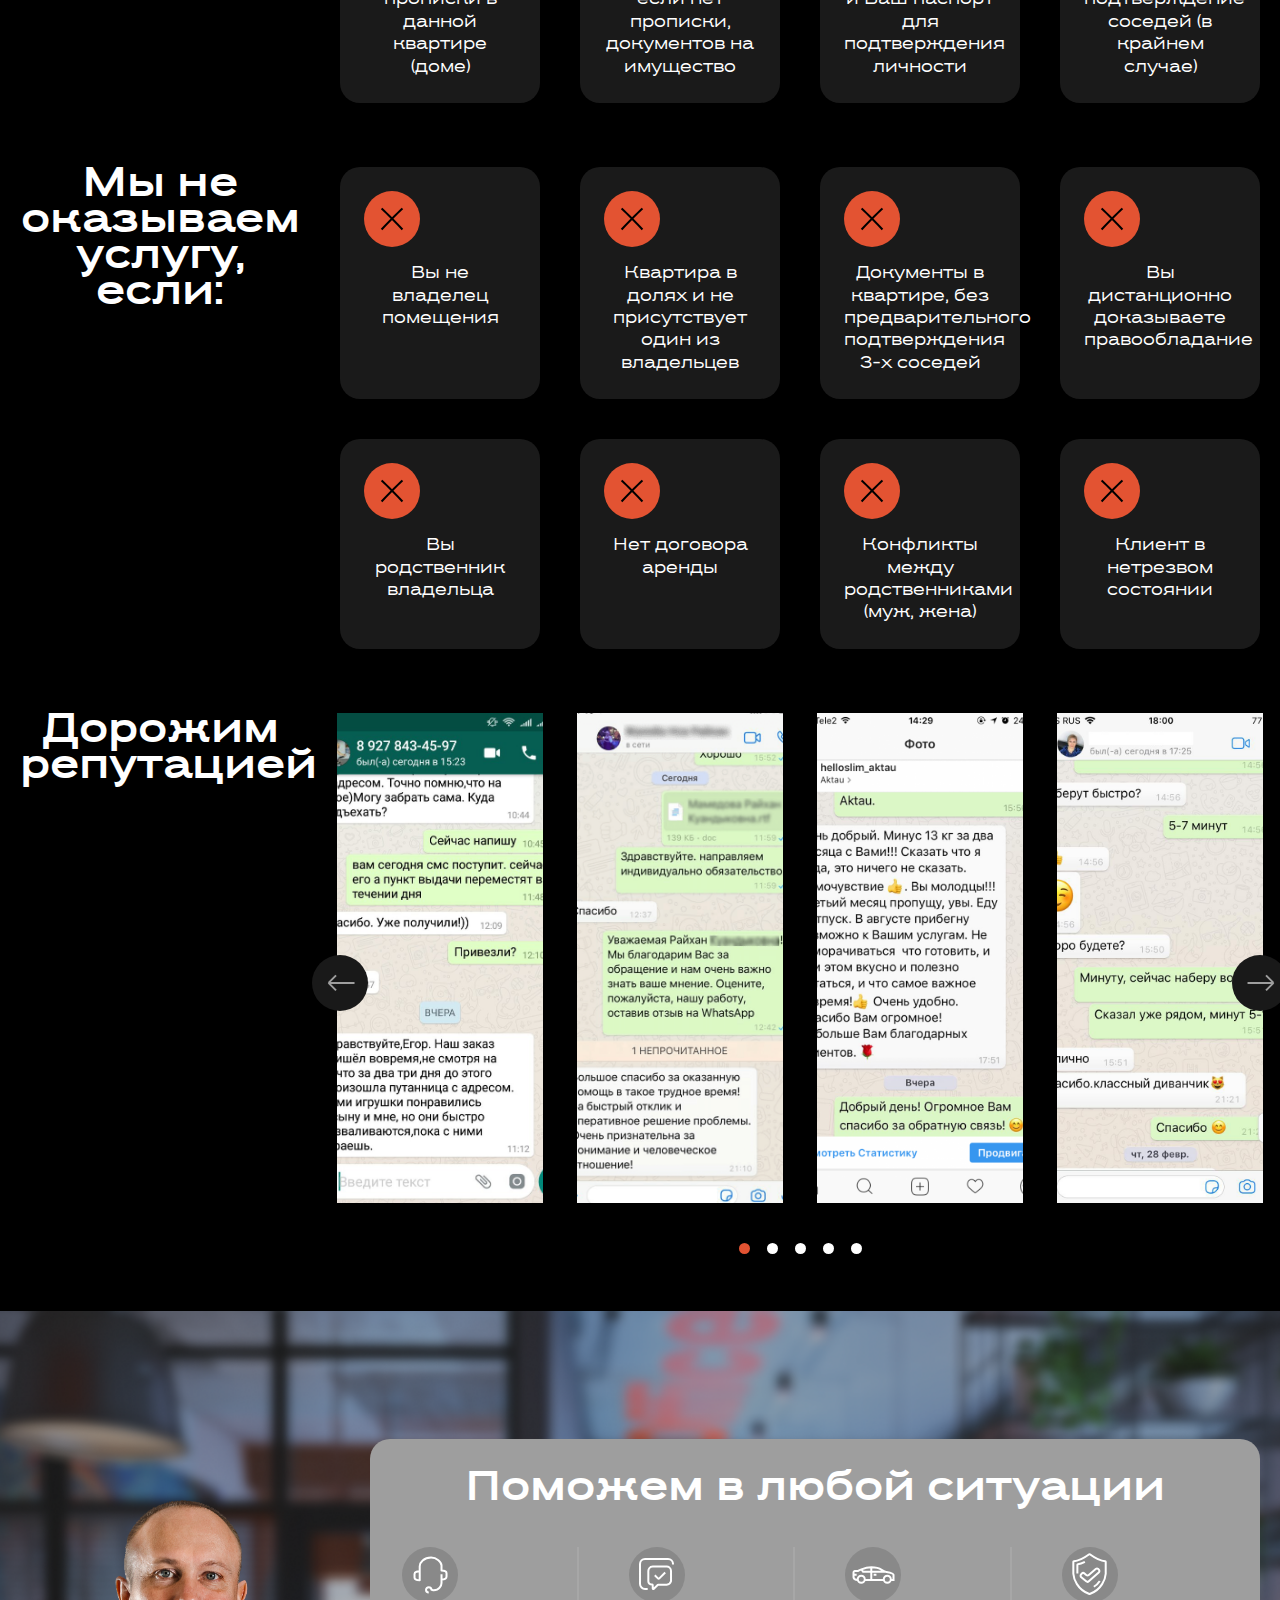
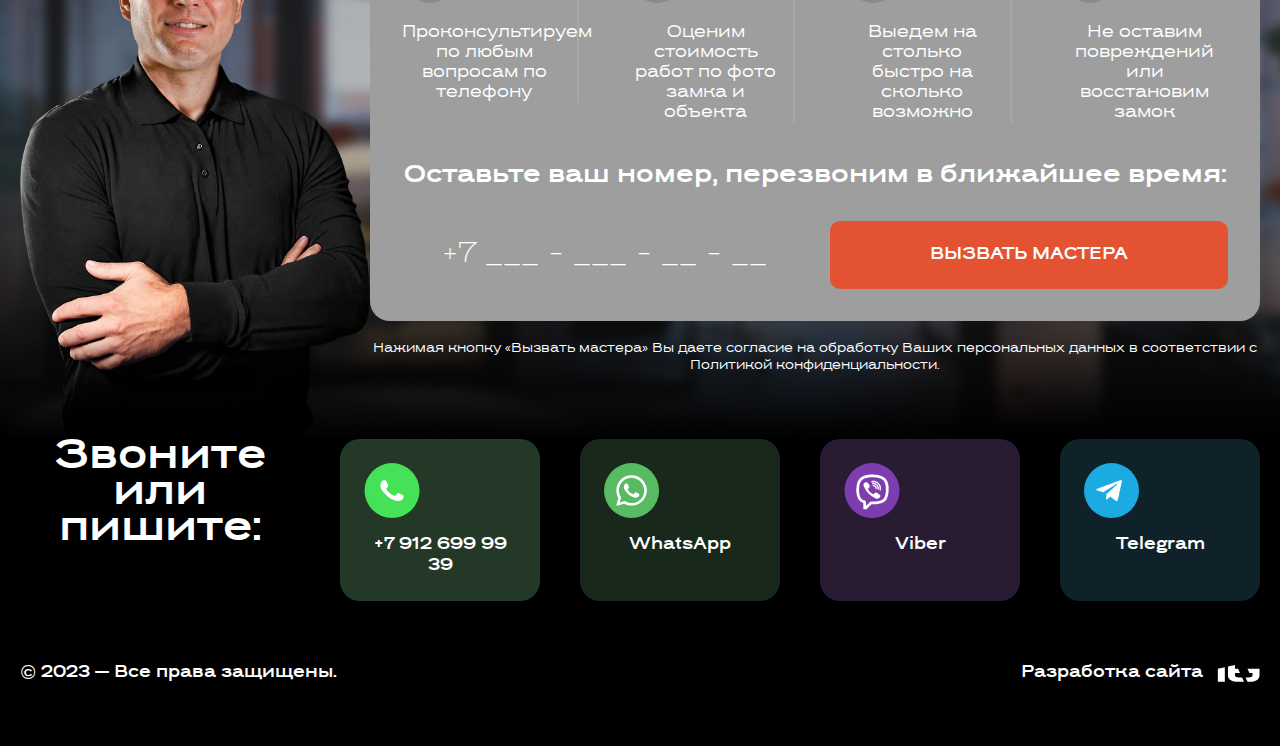
==== commit 4fe5ff68: "media1" ====
--- a/index.html
+++ b/index.html
@@ -438,15 +438,15 @@
 			<div class="row">
 				
 				<div class="col-12">
-					<div class="services-row mb-40">
+					<div class="services-row">
 						<div class="row">
-							<div class="col-12 col-xl-3">
+							<div class="col-12 col-xl-3 mb-64">
 								<h3>Необходимые документы:</h3>
 							</div>
 				
 							<div class="col-12 col-xl-9">
 								<div class="row documents-slider">
-									<div class="col-12 col-sm-6 col-lg-3 mb-24">
+									<div class="col-12 col-sm-6 col-xl-3 mb-64">
 										<div class="documents-box">
 											<div class="documents-box__icon"><img src="img/document-icon1.svg" alt=""></div>
 											<div class="documents-box__body">
@@ -454,7 +454,7 @@
 											</div>
 										</div>
 									</div>
-									<div class="col-12 col-sm-6 col-lg-3 mb-24">
+									<div class="col-12 col-sm-6 col-xl-3 mb-64">
 										<div class="documents-box">
 											<div class="documents-box__icon"><img src="img/document-icon2.svg" alt=""></div>
 											<div class="documents-box__body">
@@ -462,7 +462,7 @@
 											</div>
 										</div>
 									</div>
-									<div class="col-12 col-sm-6 col-lg-3 mb-24">
+									<div class="col-12 col-sm-6 col-xl-3 mb-64">
 										<div class="documents-box">
 											<div class="documents-box__icon"><img src="img/document-icon3.svg" alt=""></div>
 											<div class="documents-box__body">
@@ -470,7 +470,7 @@
 											</div>
 										</div>
 									</div>
-									<div class="col-12 col-sm-6 col-lg-3 mb-24">
+									<div class="col-12 col-sm-6 col-xl-3 mb-64">
 										<div class="documents-box">
 											<div class="documents-box__icon"><img src="img/document-icon4.svg" alt=""></div>
 											<div class="documents-box__body">
@@ -485,13 +485,13 @@
 				
 					<div class="services-row mb-24">
 						<div class="row">
-							<div class="col-12 col-xl-3">
+							<div class="col-12 col-xl-3 mb-40">
 								<h3>Мы не оказываем услугу, если:</h3>
 							</div>
 				
 							<div class="col-12 col-xl-9">
 								<div class="row documents-slider">
-									<div class="col-12 col-sm-6 col-lg-3 mb-40">
+									<div class="col-12 col-sm-6 col-lg-4 col-xl-3 mb-40">
 										<div class="documents-box condition-box">
 											<div class="condition-box__icon"><svg class="svg-icon">
 													<use xlink:href="img/sprite.svg#close"></use>
@@ -501,7 +501,7 @@
 											</div>
 										</div>
 									</div>
-									<div class="col-12 col-sm-6 col-lg-3 mb-40">
+									<div class="col-12 col-sm-6 col-lg-4 col-xl-3 mb-40">
 										<div class="documents-box condition-box">
 											<div class="condition-box__icon"><svg class="svg-icon">
 													<use xlink:href="img/sprite.svg#close"></use>
@@ -512,7 +512,7 @@
 											</div>
 										</div>
 									</div>
-									<div class="col-12 col-sm-6 col-lg-3 mb-40">
+									<div class="col-12 col-sm-6 col-lg-4 col-xl-3 mb-40">
 										<div class="documents-box condition-box">
 											<div class="condition-box__icon"><svg class="svg-icon">
 													<use xlink:href="img/sprite.svg#close"></use>
@@ -523,7 +523,7 @@
 											</div>
 										</div>
 									</div>
-									<div class="col-12 col-sm-6 col-lg-3 mb-40">
+									<div class="col-12 col-sm-6 col-lg-4 col-xl-3 mb-40">
 										<div class="documents-box condition-box">
 											<div class="condition-box__icon"><svg class="svg-icon">
 													<use xlink:href="img/sprite.svg#close"></use>
@@ -533,7 +533,7 @@
 											</div>
 										</div>
 									</div>
-									<div class="col-12 col-sm-6 col-lg-3 mb-40">
+									<div class="col-12 col-sm-6 col-lg-4 col-xl-3 mb-40">
 										<div class="documents-box condition-box">
 											<div class="condition-box__icon"><svg class="svg-icon">
 													<use xlink:href="img/sprite.svg#close"></use>
@@ -543,7 +543,7 @@
 											</div>
 										</div>
 									</div>
-									<div class="col-12 col-sm-6 col-lg-3 mb-40">
+									<div class="col-12 col-sm-6 col-lg-4 col-xl-3 mb-40">
 										<div class="documents-box condition-box">
 											<div class="condition-box__icon"><svg class="svg-icon">
 													<use xlink:href="img/sprite.svg#close"></use>
@@ -553,7 +553,7 @@
 											</div>
 										</div>
 									</div>
-									<div class="col-12 col-sm-6 col-lg-3 mb-40">
+									<div class="col-12 col-sm-6 col-lg-4 col-xl-3 mb-40">
 										<div class="documents-box condition-box">
 											<div class="condition-box__icon"><svg class="svg-icon">
 													<use xlink:href="img/sprite.svg#close"></use>
@@ -563,7 +563,7 @@
 											</div>
 										</div>
 									</div>
-									<div class="col-12 col-sm-6 col-lg-3 mb-40">
+									<div class="col-12 col-sm-6 col-lg-4 col-xl-3 mb-40">
 										<div class="documents-box condition-box">
 											<div class="condition-box__icon"><svg class="svg-icon">
 													<use xlink:href="img/sprite.svg#close"></use>
@@ -580,7 +580,7 @@
 				
 					<div class="services-row mb-24">
 						<div class="row">
-							<div class="col-12 col-xl-3">
+							<div class="col-12 col-xl-3 mb-40">
 								<h3>Дорожим репутацией</h3>
 							</div>
 				
@@ -610,11 +610,19 @@
 			<div class="row">
 				<div class="col-12">
 					<div class="callback-wrapper">
-						<div class="callback-manager"><img src="img/manager.png" alt=""></div>
+						
 						<div class="callback-content">
-							<h3>Поможем в любой ситуации</h3>
+							
 							<div class="row">
-								<div class="col-12 col-sm-6 col-lg-3 mb-40 help-col">
+								<div class="col-12 d-flex align-items-center">
+									<div class="callback-manager"><img src="img/manager.png" alt="" class="d-none d-xl-block">
+									<img src="img/manager-min.png" alt="" class="d-block d-xl-none">
+									</div>
+									<h3>Поможем в любой ситуации</h3>
+								</div>
+							</div>
+							<div class="row">
+								<div class="col-12 col-sm-6 col-xl-3 mb-40 help-col">
 									<div class="help-box">
 										<div class="help-box__icon"><img src="img/call-icon1.svg" alt=""></div>
 										<div class="help-box__body">
@@ -624,7 +632,7 @@
 										</div>
 									</div>
 								</div>
-								<div class="col-12 col-sm-6 col-lg-3 mb-40 help-col">
+								<div class="col-12 col-sm-6 col-xl-3 mb-40 help-col">
 									<div class="help-box">
 										<div class="help-box__icon"><img src="img/call-icon2.svg" alt=""></div>
 										<div class="help-box__body">
@@ -634,7 +642,7 @@
 										</div>
 									</div>
 								</div>
-								<div class="col-12 col-sm-6 col-lg-3 mb-40 help-col">
+								<div class="col-12 col-sm-6 col-xl-3 mb-40 help-col">
 									<div class="help-box">
 										<div class="help-box__icon"><img src="img/call-icon3.svg" alt=""></div>
 										<div class="help-box__body">
@@ -644,7 +652,7 @@
 										</div>
 									</div>
 								</div>
-								<div class="col-12 col-sm-6 col-lg-3 mb-40 help-col">
+								<div class="col-12 col-sm-6 col-xl-3 mb-40 help-col">
 									<div class="help-box">
 										<div class="help-box__icon"><img src="img/call-icon4.svg" alt=""></div>
 										<div class="help-box__body">
@@ -678,30 +686,30 @@
 	<div class="contacts-section">
 		<div class="container">
 			<div class="row">
-				<div class="col-12 col-lg-3">
+				<div class="col-12 col-xl-3 mb-40">
 					<h3>Звоните или пишите:</h3>
 				</div>
-				<div class="col-12 col-lg-9">
+				<div class="col-12 col-xl-9">
 					<div class="row">
-						<div class="col-12 col-sm-6 col-lg-3 mb-40">
+						<div class="col-12 col-sm-6 col-xl-3 mb-40">
 							<a href="tel:+79126999939" class="contacts-box bg-light-green">
 								<span class="contacts-box__icon"><img src="img/phone.svg" alt=""></span>
 								<span class="contacts-box__text">+7 912 699 99 39</span>
 							</a>
 						</div>
-						<div class="col-12 col-sm-6 col-lg-3 mb-40">
+						<div class="col-12 col-sm-6 col-xl-3 mb-40">
 							<a href="#" class="contacts-box bg-black-green">
 								<span class="contacts-box__icon"><img src="img/whatsapp.svg" alt=""></span>
 								<span class="contacts-box__text">WhatsApp</span>
 							</a>
 						</div>
-						<div class="col-12 col-sm-6 col-lg-3 mb-40">
+						<div class="col-12 col-sm-6 col-xl-3 mb-40">
 							<a href="#" class="contacts-box bg-violet">
 								<span class="contacts-box__icon"><img src="img/viber.svg" alt=""></span>
 								<span class="contacts-box__text">Viber</span>
 							</a>
 						</div>
-						<div class="col-12 col-sm-6 col-lg-3 mb-40">
+						<div class="col-12 col-sm-6 col-xl-3 mb-40">
 							<a href="#" class="contacts-box bg-black-blue">
 								<span class="contacts-box__icon"><img src="img/tg.svg" alt=""></span>
 								<span class="contacts-box__text">Telegram</span>
--- a/css/main.css
+++ b/css/main.css
@@ -157,6 +157,7 @@
           align-items: center;
   margin: 0 24px 0 0;
   max-width: 564px;
+  width: 100%;
 }
 .form-call input {
   font-size: 40px;
@@ -515,6 +516,7 @@
   margin: 0 auto 32px;
 }
 .callback-wrapper .form-call {
+  width: 100%;
   margin: 0 auto;
   -webkit-box-pack: center;
       -ms-flex-pack: center;
@@ -527,6 +529,14 @@
   border-radius: 10px;
   padding: 10px 20px;
 }
+.callback-wrapper .form-call label {
+  padding: 10px 20px;
+  min-width: 591px;
+  max-width: 591px;
+}
+.callback-wrapper .form-call input {
+  height: 40px;
+}
 
 .callback-manager {
   max-width: 482px;
@@ -566,6 +576,7 @@
           justify-content: center;
   background: #898989;
   width: 56px;
+  min-width: 56px;
   height: 56px;
 }
 
--- a/css/media.css
+++ b/css/media.css
@@ -34,6 +34,35 @@
   }
   .form-call__icon {
     margin: 0 30px 0 0;
+  }
+  .reviews-box {
+    height: 490px;
+  }
+  .reviews-slider .slide {
+    padding: 0 17px;
+  }
+  .callback-content {
+    padding: 32px;
+  }
+  .callback-manager {
+    max-width: 350px;
+  }
+  .callback-wrapper {
+    padding: 128px 0 64px 350px;
+  }
+  .help-box {
+    padding: 0 10px;
+  }
+  .callback-wrapper .form-call label {
+    min-width: 404px;
+    max-width: 404px;
+  }
+  .callback-wrapper .form-call input {
+    font-size: 28px;
+    padding: 10px 0;
+  }
+  .callback-wrapper .form-call button {
+    max-width: 404px;
   }
 }
 @media only screen and (max-width: 1400px) {
@@ -73,6 +102,9 @@
 @media only screen and (max-width: 1200px) {
   h1, h2, .modal-title {
     font-size: 64px;
+  }
+  h3 {
+    font-size: 32px;
   }
   .home {
     padding: 209px 0 40px;
@@ -172,4 +204,97 @@
   .stages-work-box__number {
     margin: 0 32px 0 0;
   }
+  .photo-gallery {
+    margin: 0 0 64px;
+  }
+  .photo-gallery .slick-prev {
+    left: 64px;
+  }
+  .photo-gallery .slick-next {
+    right: 64px;
+  }
+  .photo-gallery .slick-arrow {
+    top: 43%;
+  }
+  .photo-gallery__item {
+    width: 273px;
+    height: 273px;
+  }
+  .photo-gallery .slick-dots {
+    margin: 64px auto 0;
+  }
+  .reviews-slider {
+    width: calc(100% + 140px);
+  }
+  .reviews-slider .slick-next {
+    right: 120px;
+  }
+  .reviews-box {
+    width: 273px;
+  }
+  .callback-section {
+    margin-top: 40px;
+  }
+  .callback-wrapper {
+    padding: 128px 0 64px 0;
+  }
+  .callback-content {
+    position: relative;
+  }
+  .callback-manager {
+    position: relative;
+    width: 129px;
+    min-width: 129px;
+    margin: 0 40px 32px 32px;
+    z-index: 1;
+  }
+  .callback-manager::before {
+    content: "";
+    position: absolute;
+    z-index: -1;
+    border-radius: 50%;
+    background: #D9D9D9;
+    width: 129px;
+    height: 129px;
+    bottom: 0;
+    left: 0;
+  }
+  .callback-content h3 {
+    margin: 0 auto 32px;
+  }
+  .callback-content .mb-40 {
+    margin-bottom: 32px;
+  }
+  .help-box {
+    display: -webkit-box;
+    display: -ms-flexbox;
+    display: flex;
+    -webkit-box-align: center;
+        -ms-flex-align: center;
+            align-items: center;
+    padding: 0;
+    border: none;
+  }
+  .help-box__icon {
+    margin: 0 20px 0 0;
+  }
+  .help-box__body {
+    max-width: 283px;
+  }
+  .help-col {
+    position: relative;
+  }
+  .help-col::before {
+    content: "";
+    position: absolute;
+    right: 0;
+    top: 0;
+    width: 2px;
+    height: 100%;
+    opacity: 0.1;
+    background: #fff;
+  }
+  .help-col:nth-child(even)::before {
+    display: none;
+  }
 }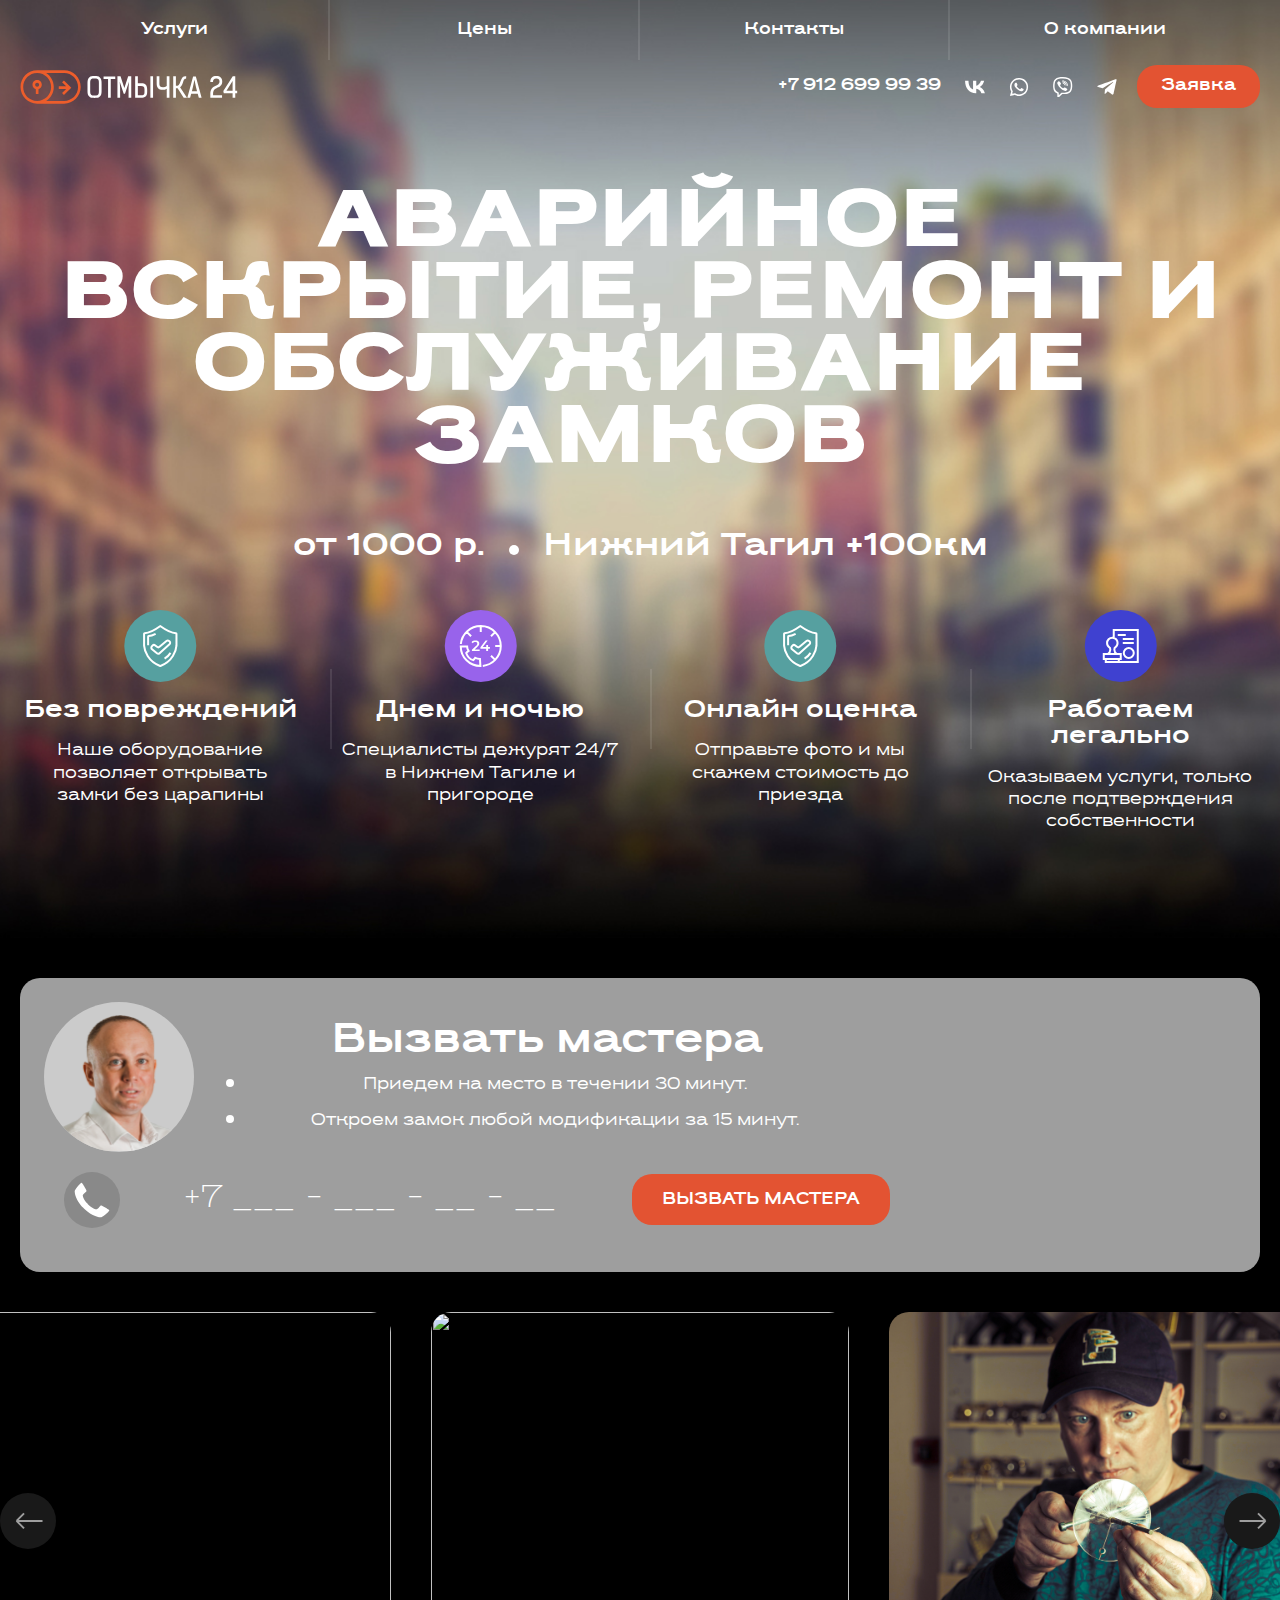
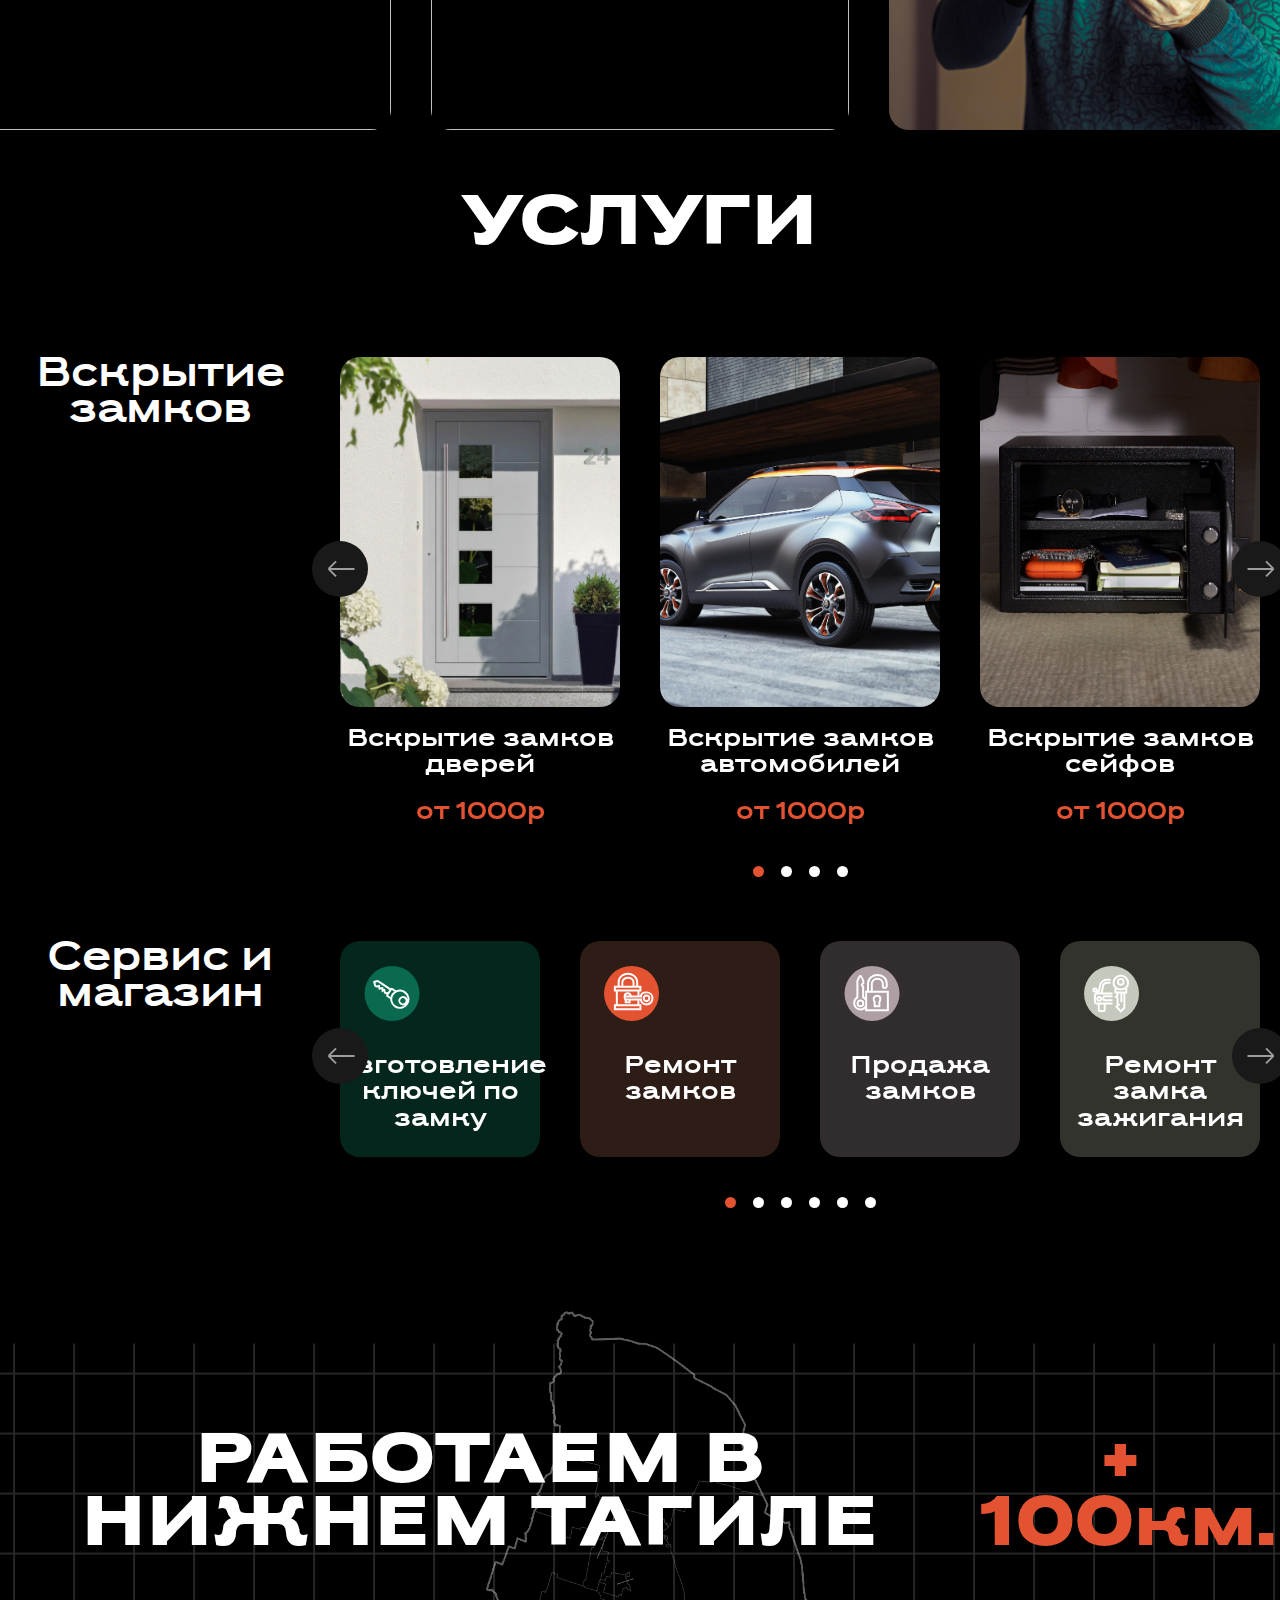
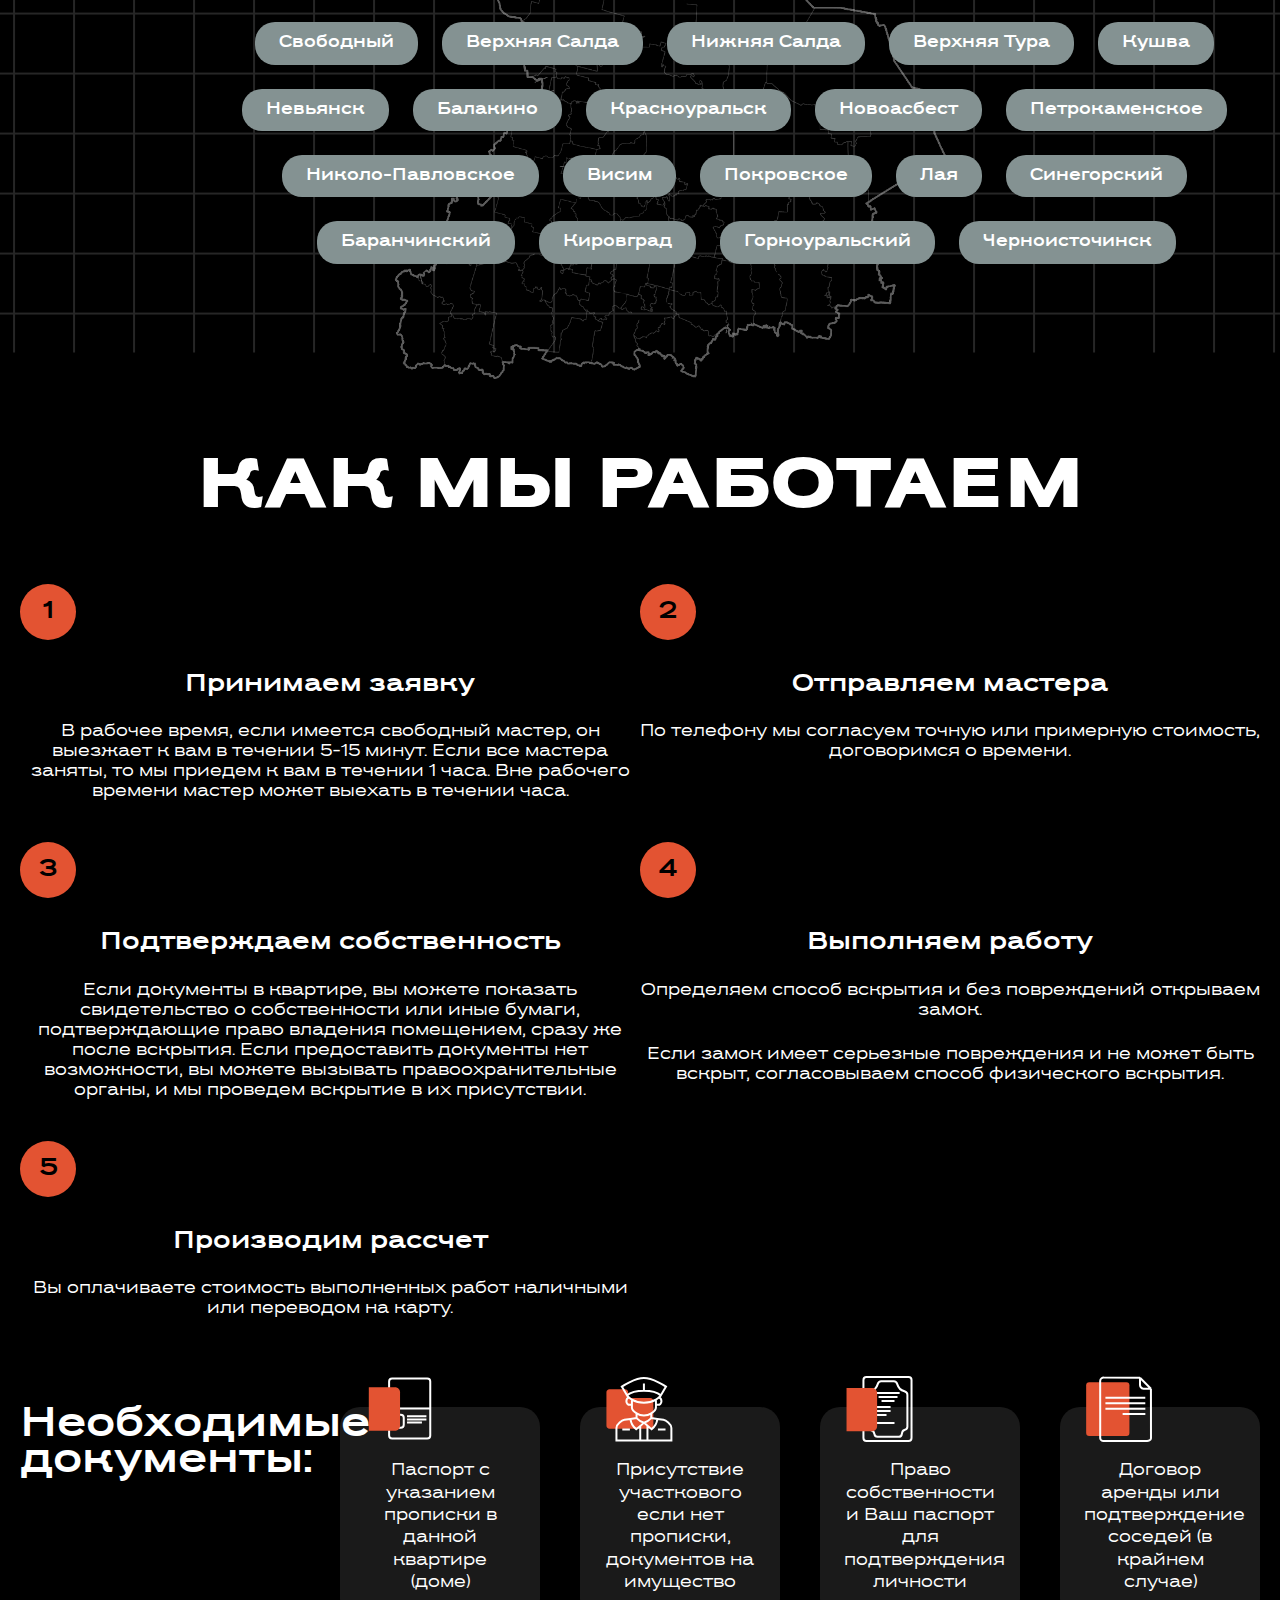
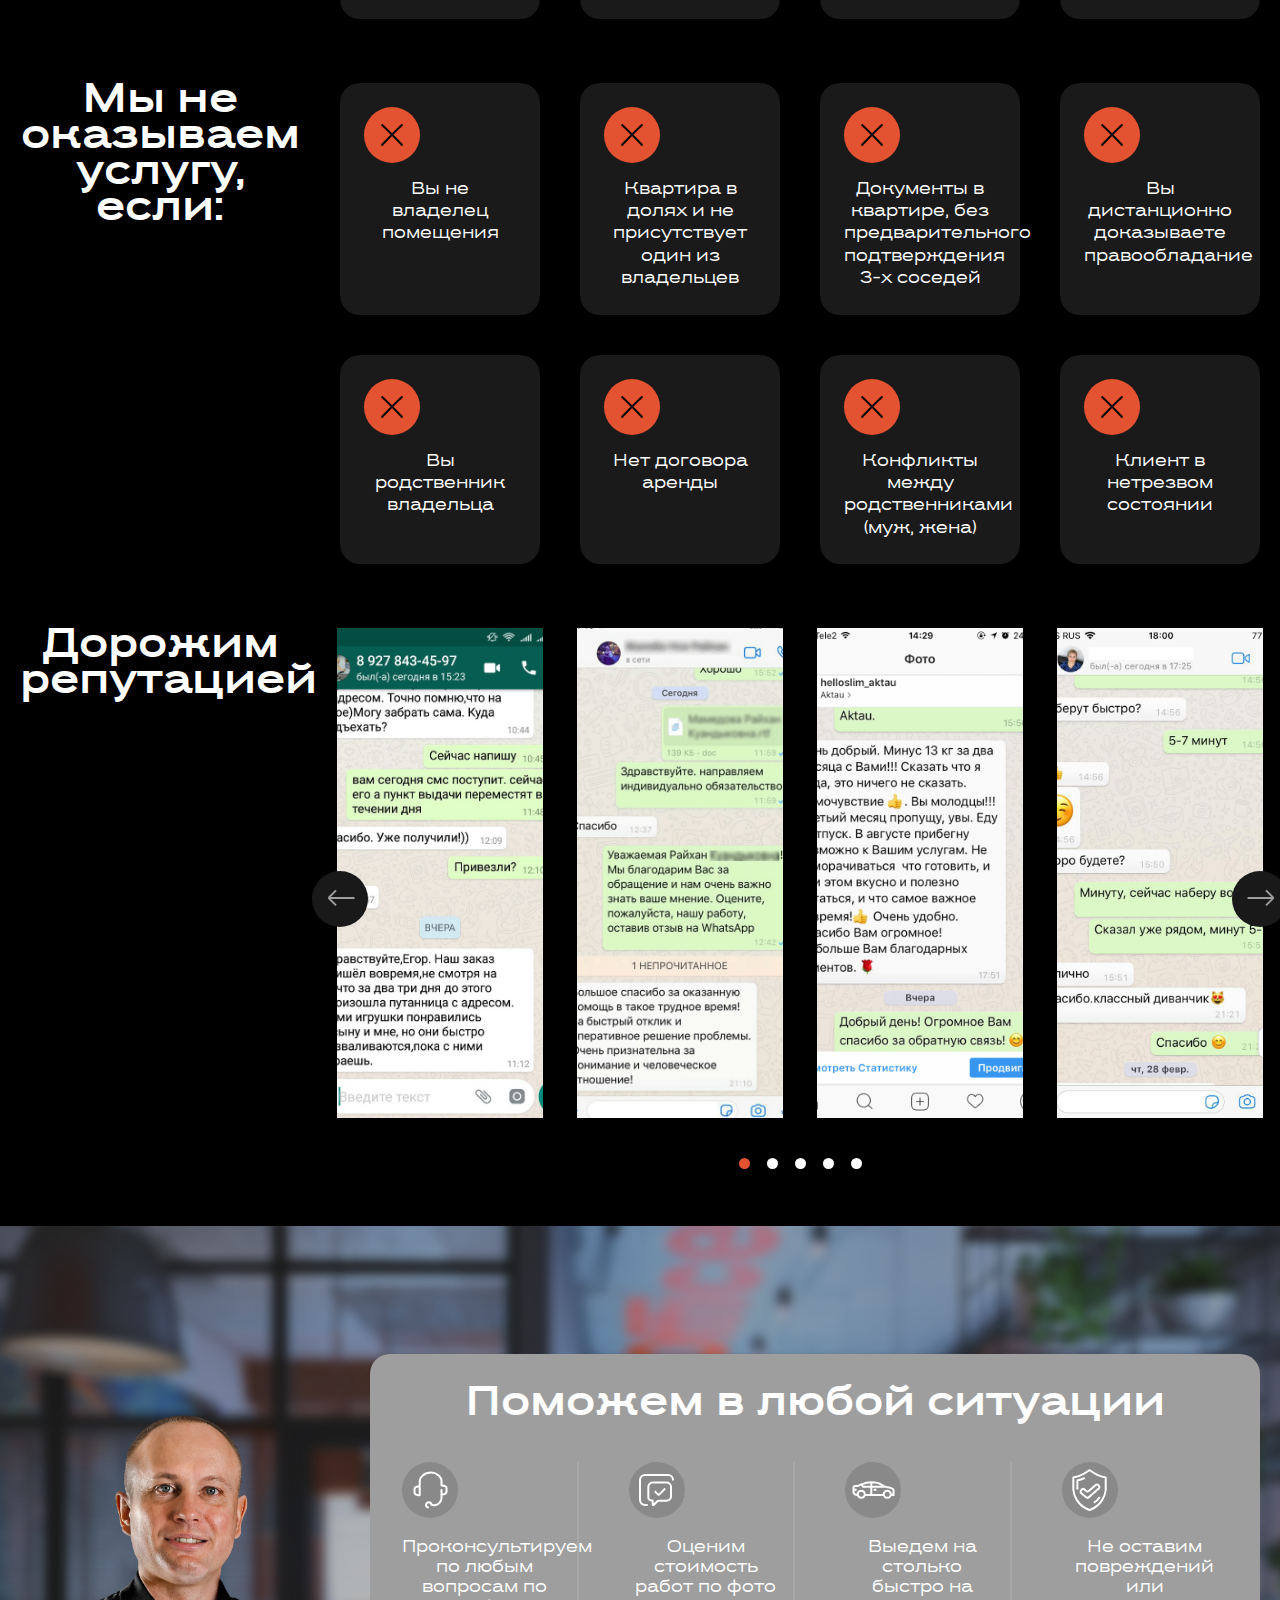
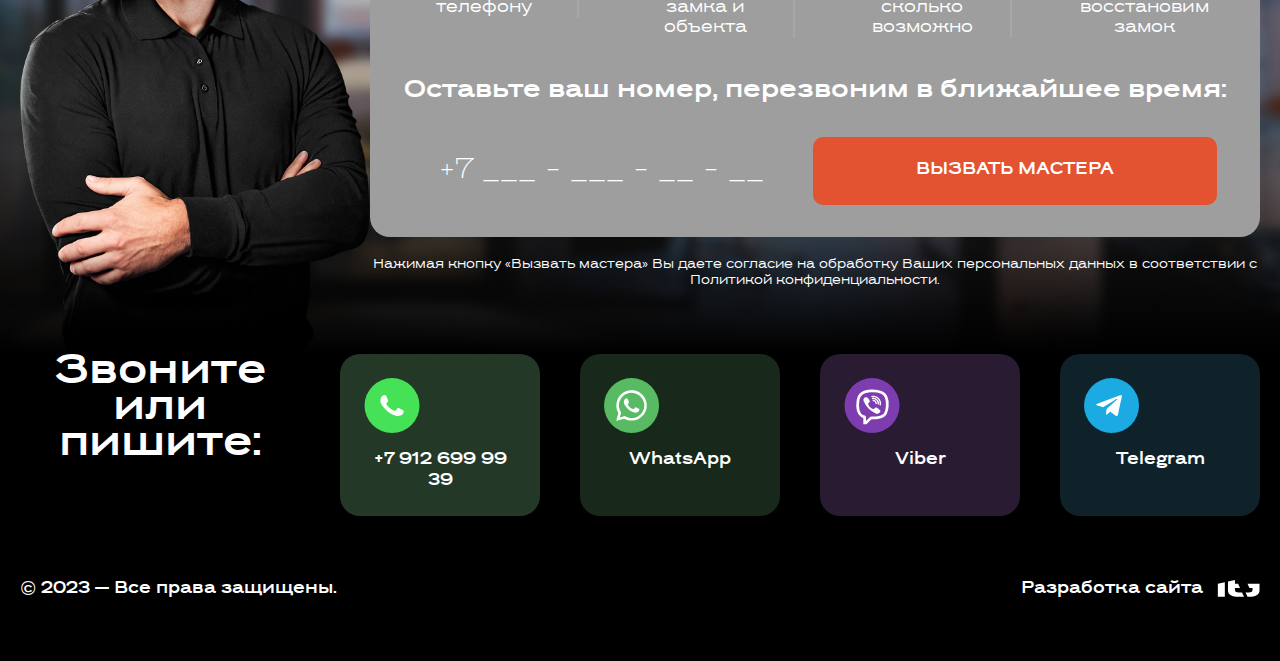
==== commit be784ad3: "1" ====
--- a/index.html
+++ b/index.html
@@ -94,7 +94,7 @@
 						<li>Нижний Тагил +100км</li>
 					</ul>
 					<h3 class="color-accent d-block d-xl-none">от 1000 р.</h3>
-					<h3 class="d-block d-xl-none">РЕМОНТ И ОБСЛУЖИВАНИЕ</h3>
+					<h3 class="d-none d-sm-block d-xl-none">РЕМОНТ И ОБСЛУЖИВАНИЕ</h3>
 					<h4 class="distance-value d-block d-xl-none">Нижний Тагил +100км</h4>
 				</div>
 			</div>
@@ -171,7 +171,7 @@
 	</div>
 
 
-	<div class="photo-gallery d-none d-xl-block">
+	<div class="photo-gallery d-block d-sm-none d-xl-block">
 		<div class="slide"><a href="img/photo1.jpg" class="photo-gallery__item" data-fancybox="gallery"><img
 					src="img/photo1.jpg" alt=""></a></div>
 		<div class="slide"><a href="img/photo2.jpg" class="photo-gallery__item" data-fancybox="gallery"><img
@@ -247,7 +247,7 @@
 						</div>
 					</div>
 
-					<div class="services-row mb-64">
+					<div class="services-row">
 						<div class="row">
 							<div class="col-12 col-xl-3 mb-40">
 								<h3>Сервис и магазин</h3>
@@ -361,7 +361,7 @@
 					<h2>Как мы работаем</h2>
 				</div>
 
-				<div class="col-12 d-flex flex-wrap mb-64">
+				<div class="col-12 d-flex flex-wrap mb-64 stages-work-scroll horizontal-scroll">
 					<div class="stages-work-box">
 						<div class="stages-work-box__number">1</div>
 						<div class="stages-work-box__body">
@@ -741,7 +741,7 @@
 		<div class="modal-dialog modal-dialog-centered">
 			<div class="modal-content">
 				<button type="button" class="btn-close" data-bs-dismiss="modal" aria-label="Закрыть"><img src="img/close-modal.svg" alt=""></button>
-
+<div class="modal-image-manager"><img src="img/manager.png" alt=""></div>
 				<div class="modal-body">
 					<div class="modal-title">Заказать звонок</div>
 					<h4>Если у вас остались вопросы, то свяжитесь с нами:</h4>
@@ -764,7 +764,7 @@
 
 					</form>
 				</div>
-				<div class="modal-image-manager"><img src="img/manager.png" alt=""></div>
+				
 			</div>
 		</div>
 	</div>
--- a/css/style.css
+++ b/css/style.css
@@ -120,10 +120,13 @@
   border: none;
   border-radius: 10px;
   width: 100%;
-  height: 54px;
+  height: auto;
   background: transparent;
   color: #000;
-  font-size: 15px;
+  font-size: 40px;
+  line-height: 90%;
+  font-weight: 250;
+  text-transform: uppercase;
 }
 input::-webkit-input-placeholder, textarea::-webkit-input-placeholder, select::-webkit-input-placeholder {
   color: #595959;
@@ -241,9 +244,6 @@
   display: -webkit-box;
   display: -ms-flexbox;
   display: flex;
-  -webkit-box-align: center;
-      -ms-flex-align: center;
-          align-items: center;
 }
 .list-disc li:last-child {
   margin: 0;
@@ -256,7 +256,7 @@
   min-width: 8px;
   border-radius: 50%;
   background: #fff;
-  margin: 0 10px 0 0;
+  margin: 4px 10px 0 0;
 }
 .list-disc span {
   margin: 0 auto;
--- a/css/header.css
+++ b/css/header.css
@@ -9,6 +9,7 @@
   margin: 0 68px 0 24px;
 }
 .phone {
+  font-weight: 600;
   color: #fff;
 }
 
--- a/css/footer.css
+++ b/css/footer.css
@@ -96,6 +96,7 @@
   bottom: 0;
   left: 64px;
   max-width: 472px;
+  height: 726px;
   width: 100%;
   display: -webkit-box;
   display: -ms-flexbox;
@@ -109,7 +110,7 @@
 }
 
 #callModal .modal-body {
-  width: calc(100% - 636px);
+  width: calc(100% - 630px);
   margin: 0 0 0 auto;
 }
 
@@ -118,7 +119,7 @@
   font-size: 70px;
   text-transform: uppercase;
   font-weight: 800;
-  margin: 0 0 64px;
+  margin: 0 0 50px;
 }
 
 .phone-callback {
@@ -128,7 +129,7 @@
   -webkit-box-align: center;
       -ms-flex-align: center;
           align-items: center;
-  margin: 32px 0 64px;
+  margin: 30px 0 50px;
   font-size: 40px;
   color: #fff;
   line-height: 90%;
--- a/css/main.css
+++ b/css/main.css
@@ -98,6 +98,9 @@
 .call-master h3 {
   margin: 0 auto 16px;
 }
+.call-master .consent {
+  color: #B0B3B8;
+}
 
 .call-master-wrapper {
   padding: 24px;
@@ -160,11 +163,8 @@
   width: 100%;
 }
 .form-call input {
-  font-size: 40px;
   color: #fff;
   padding: 0;
-  font-weight: 250;
-  text-transform: uppercase;
   text-align: center;
 }
 .form-call input::-webkit-input-placeholder {
@@ -239,6 +239,7 @@
   color: #fff;
   font-size: 24px;
   font-weight: 600;
+  line-height: 110%;
 }
 .services-item__photo {
   width: 100%;
@@ -300,6 +301,7 @@
   border-radius: 50%;
   width: 56px;
   height: 56px;
+  margin: 0 0 13px;
 }
 
 .services-shop {
@@ -323,6 +325,9 @@
   -webkit-box-align: stretch;
       -ms-flex-align: stretch;
           align-items: stretch;
+}
+.services-shop-slider .slick-arrow {
+  top: 43%;
 }
 
 .location-work {
@@ -534,9 +539,6 @@
   min-width: 591px;
   max-width: 591px;
 }
-.callback-wrapper .form-call input {
-  height: 40px;
-}
 
 .callback-manager {
   max-width: 482px;
--- a/css/media.css
+++ b/css/media.css
@@ -29,12 +29,12 @@
     height: 51px;
     padding: 10px 30px;
   }
-  .form-call input {
-    font-size: 32px;
-  }
   .form-call__icon {
     margin: 0 30px 0 0;
   }
+  input {
+    font-size: 32px;
+  }
   .reviews-box {
     height: 490px;
   }
@@ -54,15 +54,58 @@
     padding: 0 10px;
   }
   .callback-wrapper .form-call label {
-    min-width: 404px;
-    max-width: 404px;
+    min-width: 375px;
+    max-width: 375px;
   }
   .callback-wrapper .form-call input {
     font-size: 28px;
-    padding: 10px 0;
   }
   .callback-wrapper .form-call button {
     max-width: 404px;
+  }
+  .modal-dialog {
+    max-width: 897px;
+  }
+  .btn-close {
+    width: 58px;
+    height: 58px;
+    right: -29px;
+    top: -29px;
+  }
+  .modal-content {
+    padding: 40px;
+  }
+  .modal-content .form-call .consent {
+    margin: 8px 0 0;
+  }
+  .modal-image-manager {
+    max-width: 415px;
+    margin: 0 auto 0 0;
+    left: 17px;
+    height: 638px;
+  }
+  #callModal .modal-body {
+    width: calc(100% - 430px);
+  }
+  #callModal .modal-title {
+    font-size: 40px;
+    margin: 0 0 40px;
+  }
+  #callModal h4 {
+    font-size: 20px;
+  }
+  .phone-callback {
+    font-size: 32px;
+  }
+  .phone-callback .svg-icon {
+    width: 24px;
+  }
+  .form-call__footer {
+    -ms-flex-wrap: wrap;
+        flex-wrap: wrap;
+  }
+  #thanksModal .modal-content {
+    padding: 128px;
   }
 }
 @media only screen and (max-width: 1400px) {
@@ -84,7 +127,7 @@
   .nav-menu .nav-item:last-child .nav-link {
     border-right: none;
   }
-  .nav-menu .nav-item a {
+  .nav-menu .nav-item .nav-link {
     width: 100%;
     text-align: center;
   }
@@ -100,7 +143,7 @@
   }
 }
 @media only screen and (max-width: 1200px) {
-  h1, h2, .modal-title {
+  h1, h2 {
     font-size: 64px;
   }
   h3 {
@@ -139,6 +182,7 @@
     border-radius: 50%;
     background: #E35332;
     margin: 0 10px 0 0;
+    display: inline-block;
   }
   .list-distance {
     display: none;
@@ -162,7 +206,7 @@
     margin-bottom: 64px;
   }
   .container {
-    max-width: 936px;
+    padding: 0 40px;
   }
   .services-item {
     font-size: 20px;
@@ -177,7 +221,12 @@
     padding: 100px 0 76px;
   }
   .location-work::before {
-    width: 896px;
+    height: calc(100% - 120px);
+    width: calc(100% - 80px);
+    left: 50%;
+    top: 50%;
+    -webkit-transform: translate(-50%, -50%);
+            transform: translate(-50%, -50%);
   }
   .location-work::after {
     width: 710px;
@@ -297,4 +346,459 @@
   .help-col:nth-child(even)::before {
     display: none;
   }
+  input {
+    font-size: 32px;
+  }
+  .services-slider .slick-arrow {
+    top: 108px;
+  }
+}
+@media only screen and (max-width: 992px) {
+  .modal-image-manager {
+    max-width: none;
+    height: 150px;
+    width: 150px;
+    background: #CBCBCB;
+    border-radius: 50%;
+    position: relative;
+    margin: 0 auto 40px;
+    overflow: hidden;
+    -webkit-box-align: start;
+        -ms-flex-align: start;
+            align-items: flex-start;
+    padding: 12px 0 0;
+  }
+  .modal-image-manager img {
+    max-width: none;
+    width: 204px;
+    margin: 0 0 0 13px;
+  }
+  #callModal .modal-body {
+    width: 100%;
+  }
+  .modal-dialog {
+    max-width: 674px;
+  }
+  .modal-content {
+    text-align: center;
+  }
+  .modal-content .form-call .consent {
+    max-width: none;
+  }
+  .modal-content .form-call input {
+    text-align: center;
+  }
+  .modal-content .form-call button {
+    margin: 0 auto;
+    padding: 10px 30px;
+  }
+  .modal-content h4 {
+    font-size: 20px;
+  }
+  .phone-callback {
+    margin: 32px auto 64px;
+  }
+  .btn-close {
+    width: 46px;
+    height: 46px;
+    right: -23px;
+    top: -23px;
+  }
+  .modal-title {
+    font-size: 48px;
+    margin: 0 auto 40px;
+  }
+  #thanksModal .modal-content {
+    padding: 64px;
+  }
+  .nav-menu .nav-link {
+    padding: 19px 10px;
+  }
+  .logo {
+    max-width: 174px;
+  }
+  .call-master__photo {
+    margin: 0;
+  }
+  .call-master__body {
+    width: calc(100% - 150px);
+    padding: 0 0 0 32px;
+  }
+  .call-master .form-call {
+    -webkit-box-pack: center;
+        -ms-flex-pack: center;
+            justify-content: center;
+    margin: 32px 0 0;
+  }
+  .form-call__icon {
+    width: 45px;
+    height: 45px;
+    min-width: 45px;
+    margin: 0 10px 0 0;
+  }
+  .form-call label {
+    padding: 0;
+    max-width: 340px;
+  }
+  input {
+    font-size: 24px;
+  }
+  .location-work {
+    padding: 92px 0 68px;
+  }
+}
+@media only screen and (max-width: 768px) {
+  h1, h2 {
+    font-size: 48px;
+  }
+  .home {
+    padding: 204px 0 40px;
+    background-size: 1500px;
+  }
+  .home h1 {
+    max-width: 690px;
+    margin: 0 auto 24px;
+  }
+  .home h3 {
+    margin: 0 auto 24px;
+    font-size: 24px;
+  }
+  .home h4 {
+    font-size: 16px;
+  }
+  .list-social li {
+    margin: 0 16px 0 0;
+  }
+  .form-call [type=submit] {
+    padding: 10px 20px;
+  }
+  .services-slider .slick-arrow {
+    top: 132px;
+  }
+  .services-item__photo {
+    height: 324px;
+  }
+  .services-shop {
+    font-size: 24px;
+  }
+  .distance {
+    font-size: 48px;
+  }
+  .location-work::after {
+    width: 815px;
+    height: 753px;
+  }
+  .photo-gallery {
+    padding: 0 20px;
+  }
+  .photo-gallery .slick-prev {
+    left: 20px;
+  }
+  .photo-gallery .slick-next {
+    right: 20px;
+  }
+  .photo-gallery .slick-dots {
+    margin: 40px auto 0;
+  }
+  .photo-gallery__item {
+    width: 100%;
+    height: 321px;
+  }
+  .reviews-slider {
+    min-width: auto;
+    width: 100%;
+  }
+  .reviews-slider .slide {
+    padding: 0 20px;
+  }
+  .reviews-slider .slick-next {
+    right: -28px;
+  }
+  .reviews-box {
+    height: 577px;
+    width: 100%;
+  }
+  .callback-wrapper h4 {
+    font-size: 16px;
+  }
+  .callback-manager {
+    margin-left: 0;
+  }
+}
+@media only screen and (max-width: 720px) {
+  .modal-dialog {
+    max-width: 500px;
+  }
+  .modal-content {
+    padding: 24px;
+  }
+  .btn-close {
+    top: 10px;
+    right: 10px;
+    width: 36px;
+    height: 36px;
+  }
+  .modal-title {
+    font-size: 32px;
+  }
+  #thanksModal .modal-content {
+    padding: 64px 20px;
+  }
+  #thanksModal .modal-content h4 {
+    max-width: 265px;
+    margin: 0 auto;
+  }
+  .logo {
+    max-width: 155px;
+  }
+  .btn {
+    font-size: 14px;
+  }
+  .container {
+    padding: 0 20px;
+  }
+  .location-work::before {
+    width: calc(100% - 40px);
+  }
+}
+@media only screen and (max-width: 650px) {
+  header {
+    padding: 12px 0;
+  }
+  header .list-social, header .nav-menu, header .phone {
+    display: none;
+  }
+  header .phone {
+    margin: 0 10px 0 0;
+  }
+}
+@media only screen and (max-width: 576px) {
+  .modal-dialog {
+    max-width: 320px;
+    margin: 20px auto;
+  }
+  .modal-title {
+    font-size: 32px;
+  }
+  input {
+    font-size: 20px;
+  }
+  .modal-content h4 {
+    font-size: 14px;
+    line-height: 140%;
+  }
+  .phone-callback {
+    margin: 32px auto;
+    font-size: 24px;
+  }
+  .phone-callback .svg-icon {
+    margin: 0 8px 0 0;
+  }
+  .modal-image-manager {
+    width: 120px;
+    height: 120px;
+  }
+  .modal-image-manager img {
+    width: 160px;
+  }
+  h1 {
+    font-size: 28px;
+  }
+  h2 {
+    font-size: 32px;
+  }
+  h3 {
+    font-size: 24px;
+  }
+  .home {
+    padding: 152px 0 40px;
+    background-size: 1100px;
+  }
+  .home h1 {
+    max-width: 340px;
+  }
+  .home h3.color-accent {
+    color: #fff;
+  }
+  .home h3, .home h4 {
+    font-size: 20px;
+  }
+  .distance-value::before {
+    display: none;
+  }
+  .advantages-box {
+    display: -webkit-box;
+    display: -ms-flexbox;
+    display: flex;
+    -webkit-box-align: center;
+        -ms-flex-align: center;
+            align-items: center;
+    max-width: none;
+    font-size: 14px;
+  }
+  .advantages-box h4 {
+    margin: 0 auto 16px;
+  }
+  .advantages-box__icon {
+    min-width: 56px;
+    margin: 0 16px 0 0;
+  }
+  .call-master-wrapper {
+    position: relative;
+  }
+  .call-master__body {
+    max-width: none;
+    padding: 0;
+    width: 100%;
+    font-size: 14px;
+  }
+  .call-master__body h3 {
+    max-width: 200px;
+    margin: 30px auto 48px;
+    text-align: center;
+  }
+  .call-master__photo {
+    width: 88px;
+    height: 88px;
+    min-width: 88px;
+    margin: 0;
+    position: absolute;
+    top: 24px;
+    left: 24px;
+  }
+  .call-master .form-call {
+    margin: 24px 0 0;
+    -ms-flex-wrap: wrap;
+        flex-wrap: wrap;
+  }
+  .call-master .form-call label {
+    max-width: none;
+    width: 100%;
+  }
+  .call-master .form-call button {
+    margin: 24px auto 0;
+    height: 50px;
+    padding: 10px 25px;
+  }
+  .list-disc li {
+    -webkit-box-align: center;
+        -ms-flex-align: center;
+            align-items: center;
+  }
+  .list-disc li::before {
+    margin-top: 0;
+  }
+  .consent {
+    font-size: 10px;
+  }
+  .slick-dots {
+    margin: 20px auto 0;
+  }
+  .photo-gallery .slick-slide {
+    margin: 0;
+  }
+  .photo-gallery .slick-dots {
+    margin: 24px auto 0;
+  }
+  .photo-gallery__item {
+    height: 340px;
+    border-radius: 18px;
+  }
+  .photo-gallery__item img {
+    border-radius: 18px;
+  }
+  .mb-100 {
+    margin-bottom: 32px;
+  }
+  .services .services-row .mb-40 {
+    margin-bottom: 24px;
+  }
+  .services-item__photo {
+    height: 340px;
+  }
+  .services-shop {
+    font-size: 20px;
+  }
+  .location-work {
+    padding: 45px 0 30px;
+    margin: 26px 0 0;
+  }
+  .location-work::after {
+    width: 704px;
+    height: 654px;
+  }
+  .list-cities {
+    font-size: 14px;
+  }
+  .list-cities li {
+    padding: 3px 13px;
+    margin: 0 16px 16px 0;
+  }
+  .list-cities li:last-child {
+    margin: 0 0 16px;
+  }
+  .distance {
+    font-size: 24px;
+    margin: 24px auto 0;
+  }
+  .list-cities {
+    margin: 32px auto 0;
+  }
+  .stages-work-box {
+    font-size: 14px;
+    -webkit-box-orient: vertical;
+    -webkit-box-direction: normal;
+        -ms-flex-direction: column;
+            flex-direction: column;
+    -webkit-box-align: start;
+        -ms-flex-align: start;
+            align-items: flex-start;
+    width: 290px;
+    min-width: 290px;
+    margin: 0 30px 0 0;
+  }
+  .stages-work-box h4 {
+    margin: 0 auto 16px;
+  }
+  .stages-work-box__number {
+    margin: 0 0 32px;
+  }
+  .stages-work-scroll {
+    -ms-flex-wrap: nowrap !important;
+        flex-wrap: nowrap !important;
+  }
+  .horizontal-scroll {
+    overflow-x: auto;
+  }
+  .horizontal-scroll::-webkit-scrollbar {
+    width: 10px;
+    height: 10px;
+    border-radius: 38px;
+  }
+  .horizontal-scroll::-webkit-scrollbar-track {
+    background-color: #E35332;
+    border-radius: 38px;
+  }
+  .horizontal-scroll::-webkit-scrollbar-track-piece {
+    background-color: rgba(255, 255, 255, 0.32);
+  }
+  .horizontal-scroll::-webkit-scrollbar-thumb {
+    background-color: #E35332;
+    border-radius: 38px;
+  }
+  .horizontal-scroll::-webkit-scrollbar-corner {
+    background-color: rgba(255, 255, 255, 0.32);
+  }
+  .horizontal-scroll::-webkit-resizer {
+    background-color: #E35332;
+    border-radius: 38px;
+  }
+}
+@media only screen and (max-width: 350px) {
+  .list-cities li {
+    margin: 0 10px 10px 0;
+  }
+  .list-cities li:last-child {
+    margin: 0 0 10px;
+  }
 }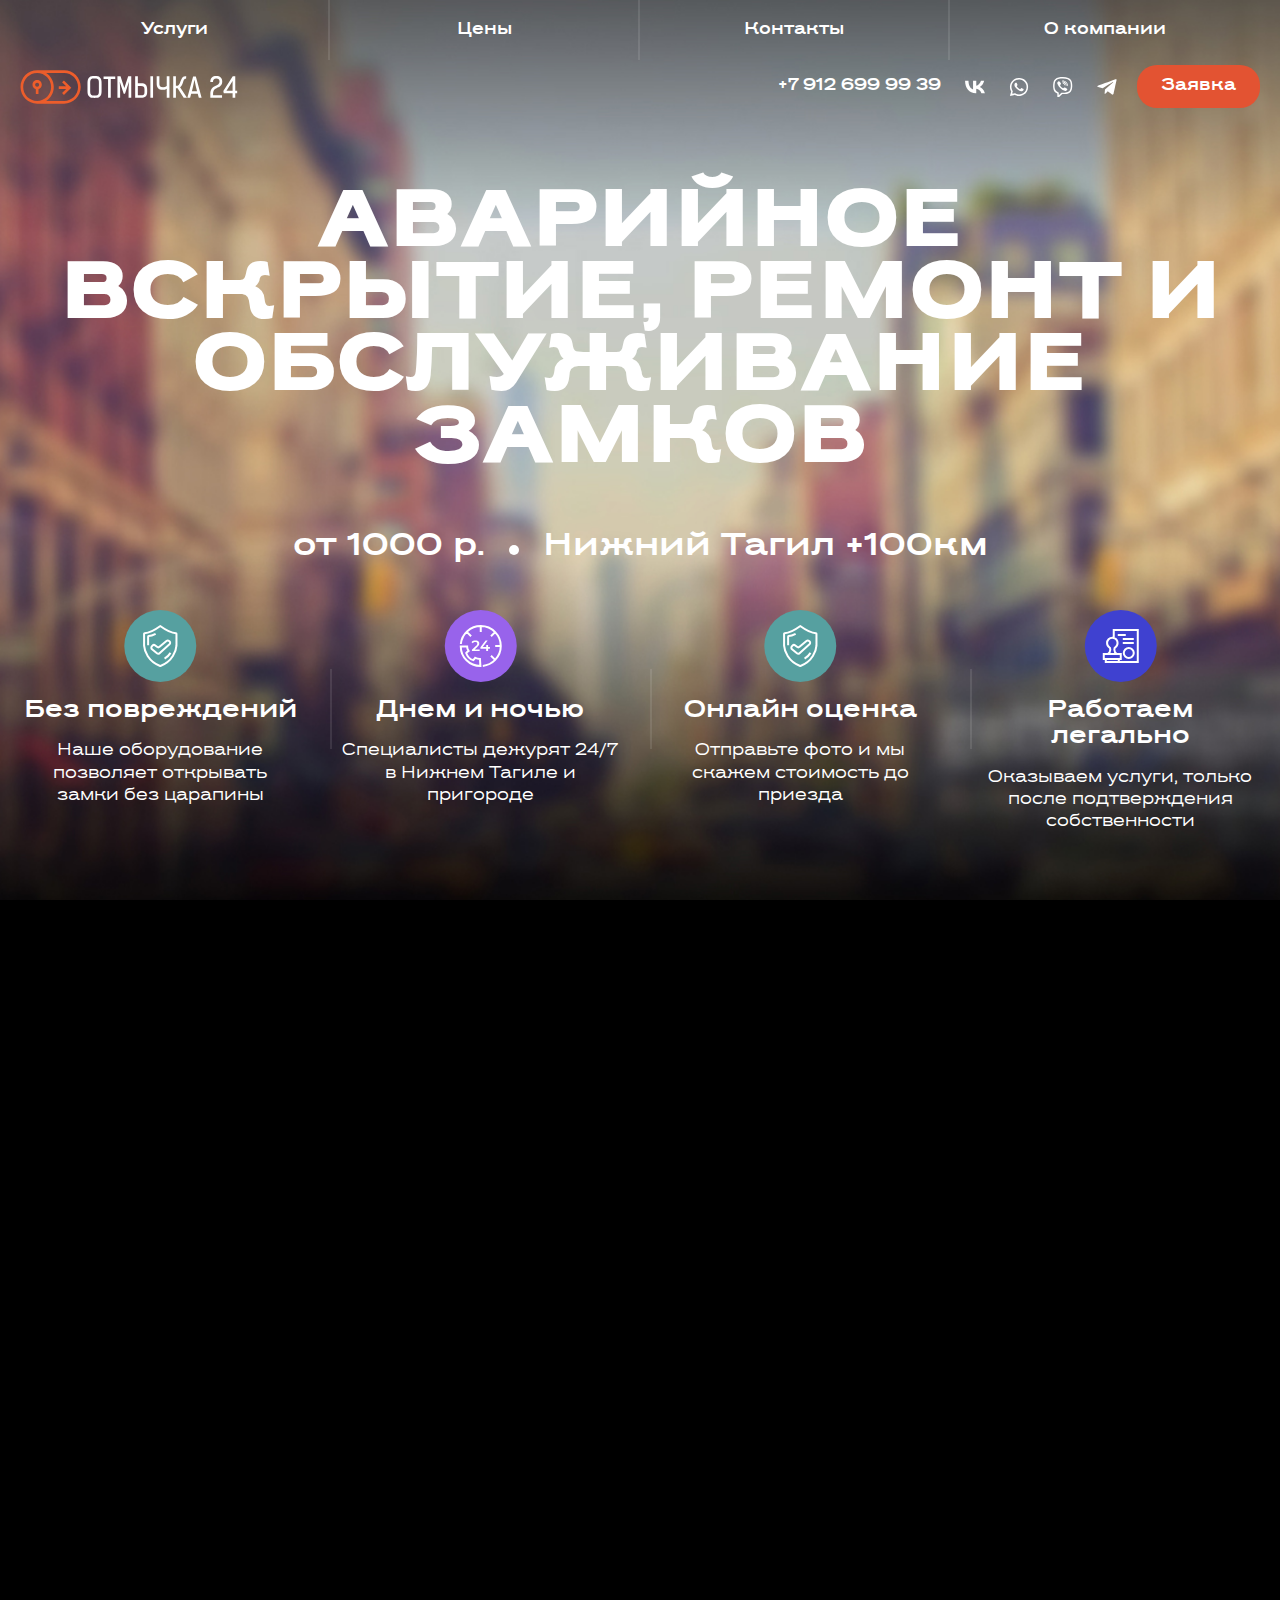
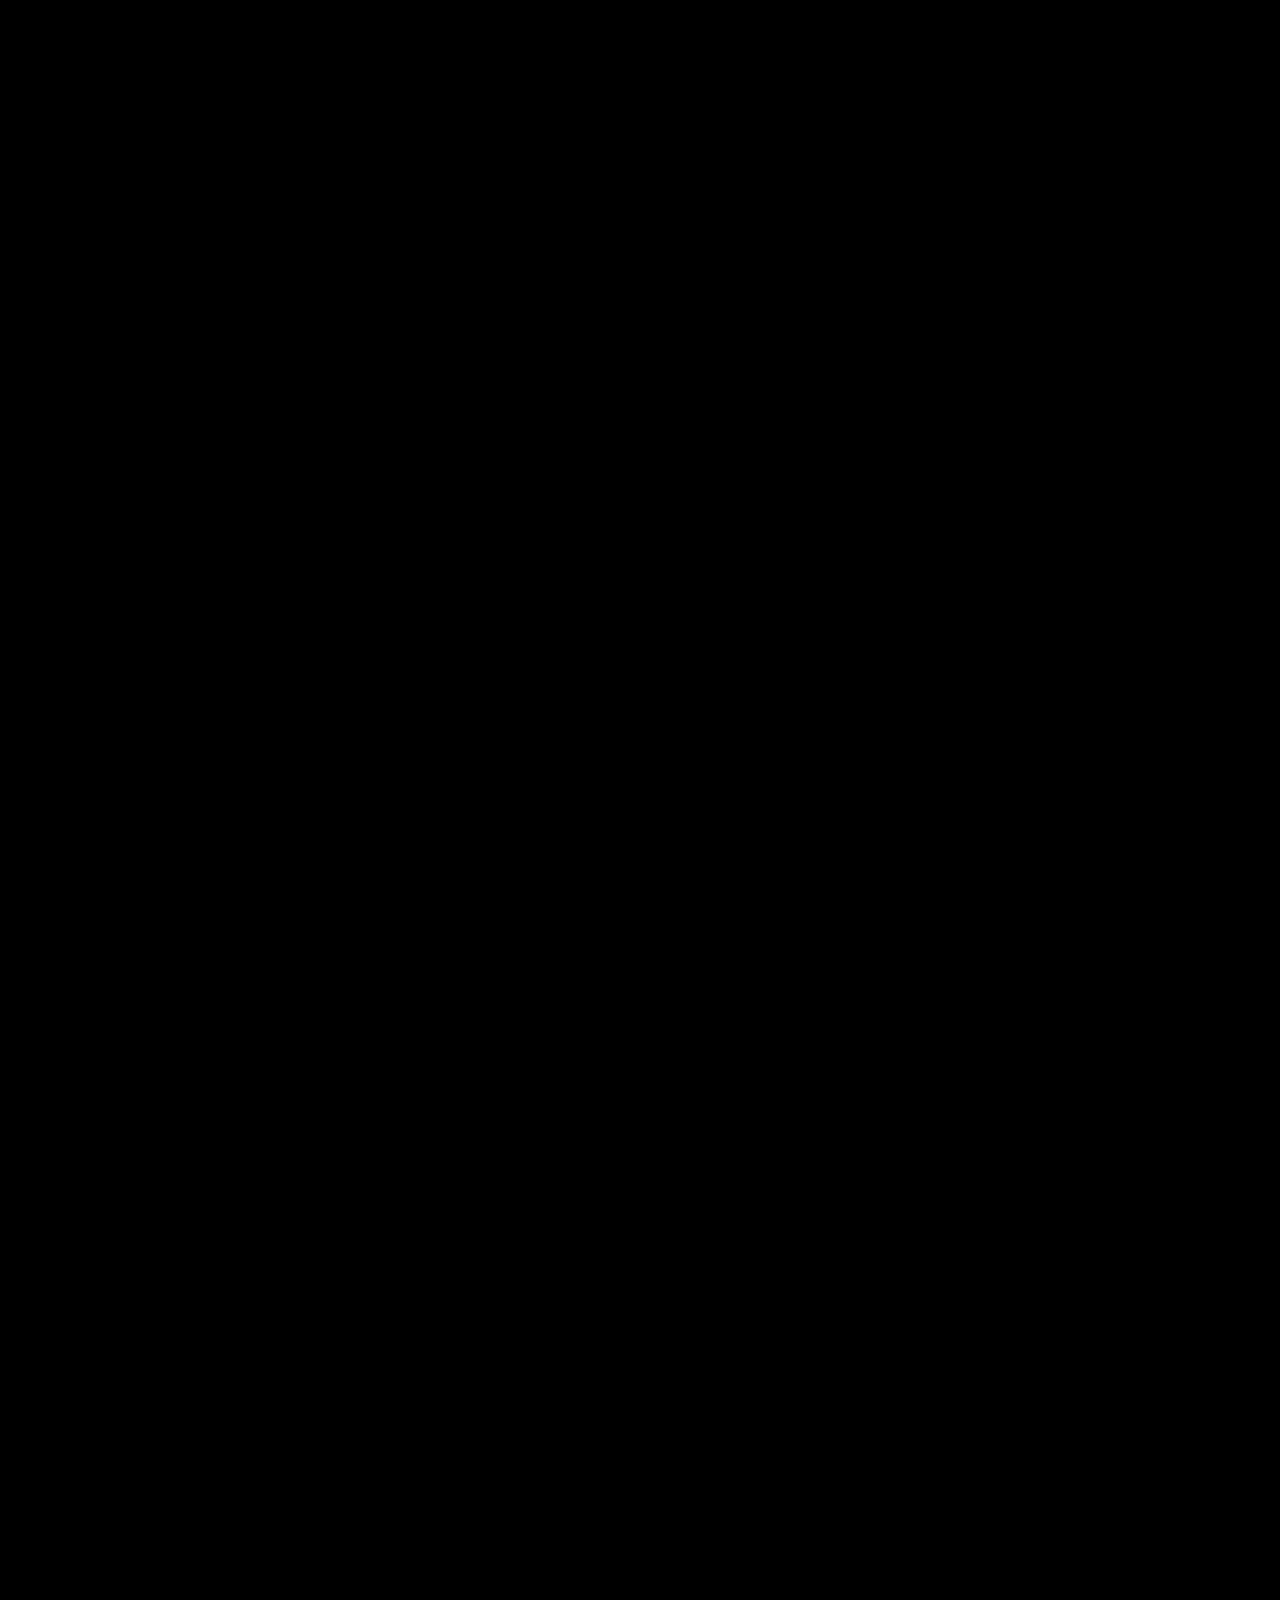
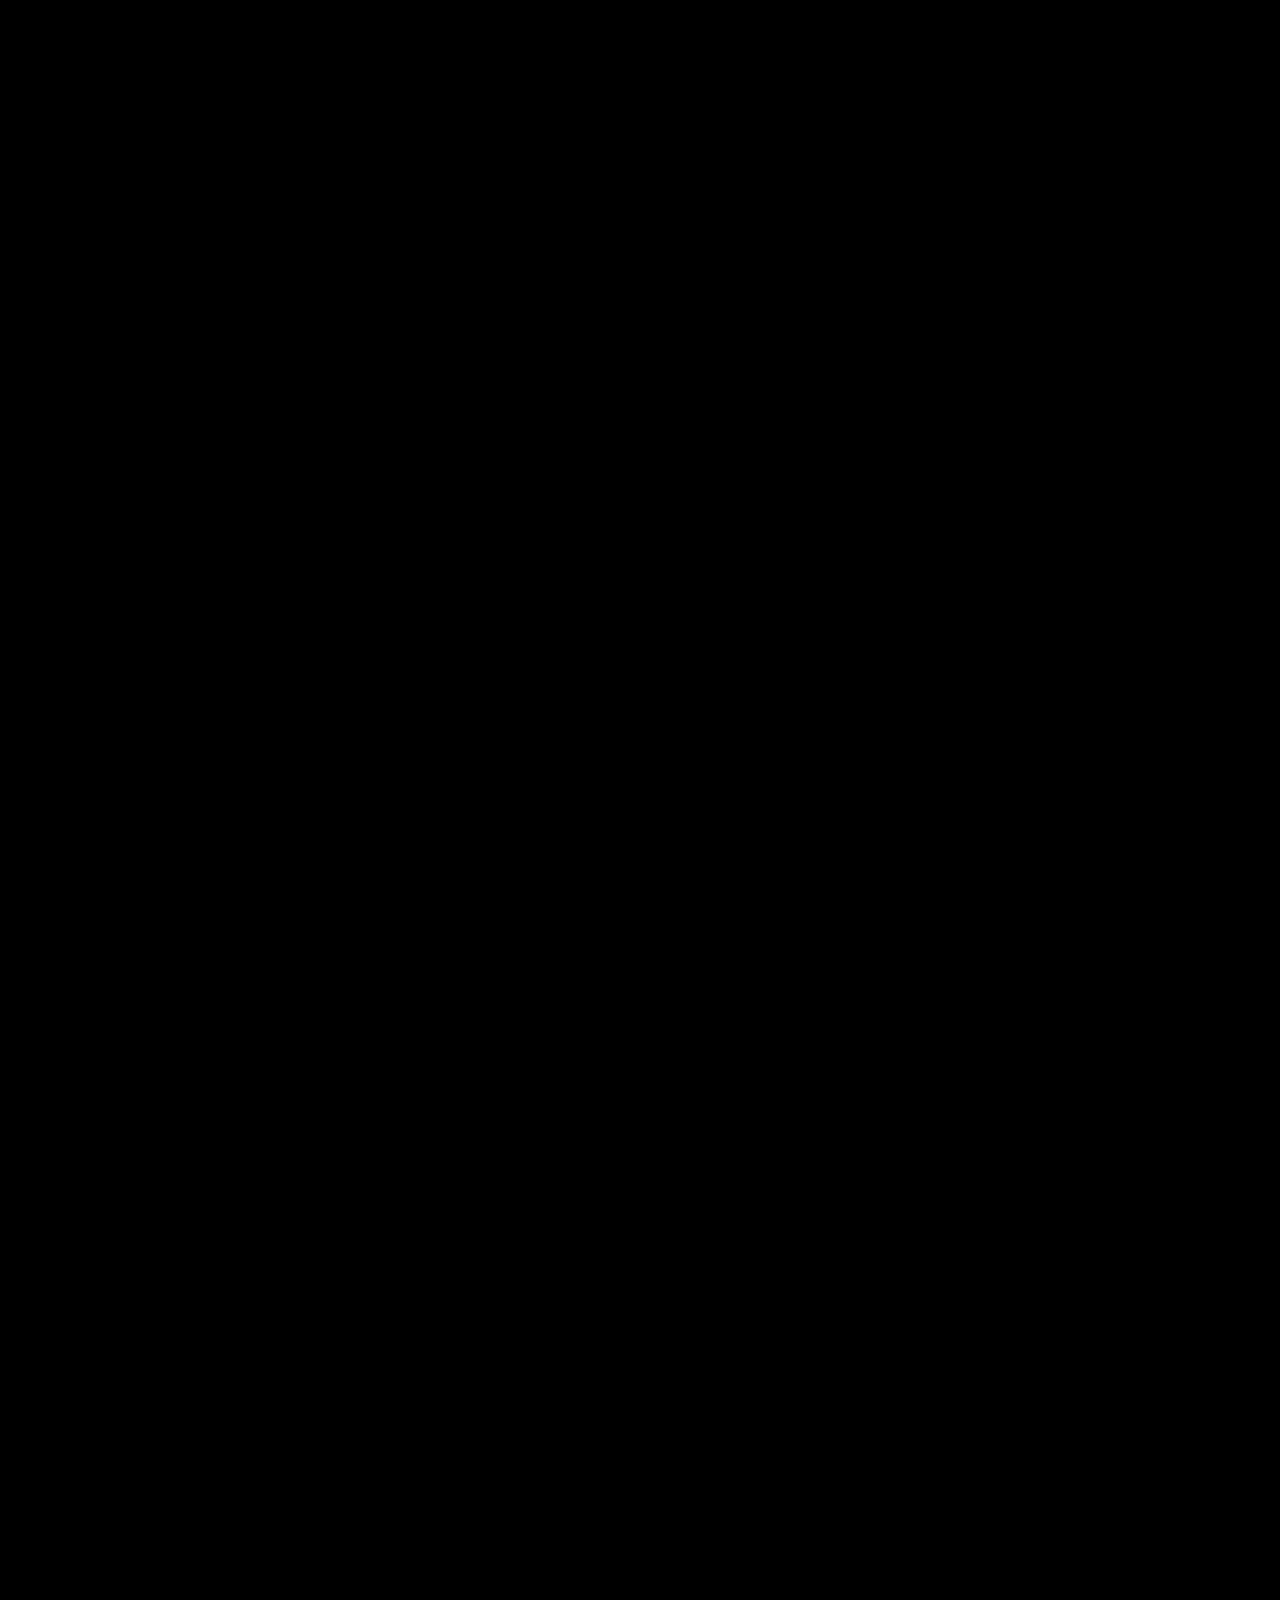
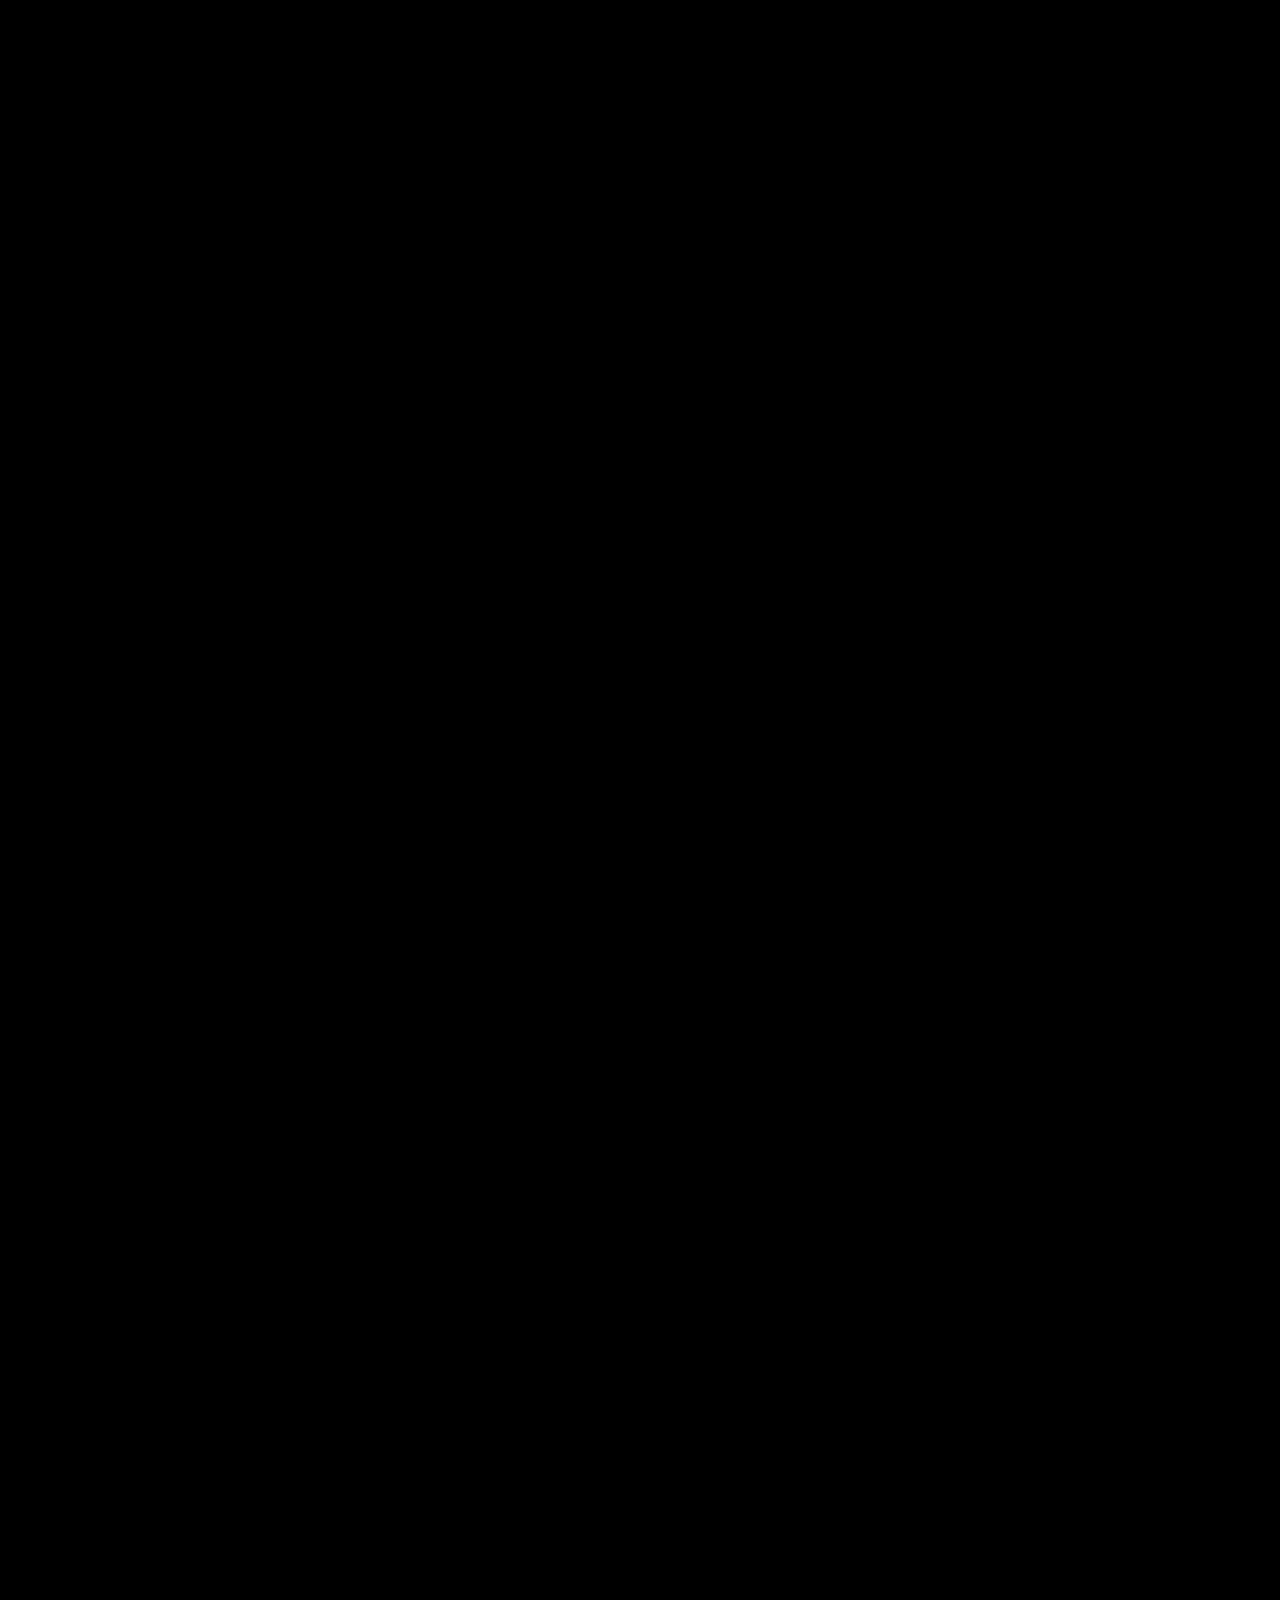
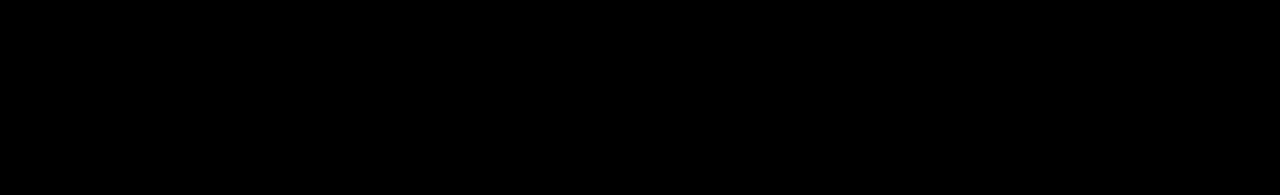
==== commit 6a3fd8ea: "media home" ====
--- a/index.html
+++ b/index.html
@@ -13,6 +13,7 @@
 	<!-- add plugins css -->
 	<link rel="stylesheet" href="css/bootstrap.min.css">
 	<link rel="stylesheet" href="css/slick.css">
+	<link rel="stylesheet" href="css/jquery.mCustomScrollbar.css">
 	<link rel="stylesheet" href="https://cdn.jsdelivr.net/npm/@fancyapps/ui@5.0/dist/fancybox/fancybox.css" />
 	<!-- add plugins css end -->
 
@@ -361,7 +362,7 @@
 					<h2>Как мы работаем</h2>
 				</div>
 
-				<div class="col-12 d-flex flex-wrap mb-64 stages-work-scroll horizontal-scroll">
+				<div class="col-12 d-flex flex-wrap mb-64 horizontal-scroll mCustomScrollbar">
 					<div class="stages-work-box">
 						<div class="stages-work-box__number">1</div>
 						<div class="stages-work-box__body">
@@ -438,15 +439,15 @@
 			<div class="row">
 				
 				<div class="col-12">
-					<div class="services-row">
+					<div class="services-row mb-xs-40">
 						<div class="row">
 							<div class="col-12 col-xl-3 mb-64">
 								<h3>Необходимые документы:</h3>
 							</div>
 				
-							<div class="col-12 col-xl-9">
-								<div class="row documents-slider">
-									<div class="col-12 col-sm-6 col-xl-3 mb-64">
+							<div class="col-12 col-xl-9 horizontal-scroll-wrapper">
+								<div class="row horizontal-scroll mCustomScrollbar documents-scroll">
+									<div class="col-12 col-sm-6 col-xl-3 mb-64 documents-col">
 										<div class="documents-box">
 											<div class="documents-box__icon"><img src="img/document-icon1.svg" alt=""></div>
 											<div class="documents-box__body">
@@ -454,7 +455,7 @@
 											</div>
 										</div>
 									</div>
-									<div class="col-12 col-sm-6 col-xl-3 mb-64">
+									<div class="col-12 col-sm-6 col-xl-3 mb-64 documents-col">
 										<div class="documents-box">
 											<div class="documents-box__icon"><img src="img/document-icon2.svg" alt=""></div>
 											<div class="documents-box__body">
@@ -462,7 +463,7 @@
 											</div>
 										</div>
 									</div>
-									<div class="col-12 col-sm-6 col-xl-3 mb-64">
+									<div class="col-12 col-sm-6 col-xl-3 mb-64 documents-col">
 										<div class="documents-box">
 											<div class="documents-box__icon"><img src="img/document-icon3.svg" alt=""></div>
 											<div class="documents-box__body">
@@ -470,7 +471,7 @@
 											</div>
 										</div>
 									</div>
-									<div class="col-12 col-sm-6 col-xl-3 mb-64">
+									<div class="col-12 col-sm-6 col-xl-3 mb-64 documents-col">
 										<div class="documents-box">
 											<div class="documents-box__icon"><img src="img/document-icon4.svg" alt=""></div>
 											<div class="documents-box__body">
@@ -489,9 +490,9 @@
 								<h3>Мы не оказываем услугу, если:</h3>
 							</div>
 				
-							<div class="col-12 col-xl-9">
-								<div class="row documents-slider">
-									<div class="col-12 col-sm-6 col-lg-4 col-xl-3 mb-40">
+							<div class="col-12 col-xl-9 horizontal-scroll-wrapper">
+								<div class="row horizontal-scroll mCustomScrollbar documents-scroll">
+									<div class="col-12 col-sm-6 col-lg-4 col-xl-3 mb-40 documents-col condition-col">
 										<div class="documents-box condition-box">
 											<div class="condition-box__icon"><svg class="svg-icon">
 													<use xlink:href="img/sprite.svg#close"></use>
@@ -501,7 +502,7 @@
 											</div>
 										</div>
 									</div>
-									<div class="col-12 col-sm-6 col-lg-4 col-xl-3 mb-40">
+									<div class="col-12 col-sm-6 col-lg-4 col-xl-3 mb-40 documents-col condition-col">
 										<div class="documents-box condition-box">
 											<div class="condition-box__icon"><svg class="svg-icon">
 													<use xlink:href="img/sprite.svg#close"></use>
@@ -512,7 +513,7 @@
 											</div>
 										</div>
 									</div>
-									<div class="col-12 col-sm-6 col-lg-4 col-xl-3 mb-40">
+									<div class="col-12 col-sm-6 col-lg-4 col-xl-3 mb-40 documents-col condition-col">
 										<div class="documents-box condition-box">
 											<div class="condition-box__icon"><svg class="svg-icon">
 													<use xlink:href="img/sprite.svg#close"></use>
@@ -523,7 +524,7 @@
 											</div>
 										</div>
 									</div>
-									<div class="col-12 col-sm-6 col-lg-4 col-xl-3 mb-40">
+									<div class="col-12 col-sm-6 col-lg-4 col-xl-3 mb-40 documents-col condition-col">
 										<div class="documents-box condition-box">
 											<div class="condition-box__icon"><svg class="svg-icon">
 													<use xlink:href="img/sprite.svg#close"></use>
@@ -533,7 +534,7 @@
 											</div>
 										</div>
 									</div>
-									<div class="col-12 col-sm-6 col-lg-4 col-xl-3 mb-40">
+									<div class="col-12 col-sm-6 col-lg-4 col-xl-3 mb-40 documents-col condition-col">
 										<div class="documents-box condition-box">
 											<div class="condition-box__icon"><svg class="svg-icon">
 													<use xlink:href="img/sprite.svg#close"></use>
@@ -543,7 +544,7 @@
 											</div>
 										</div>
 									</div>
-									<div class="col-12 col-sm-6 col-lg-4 col-xl-3 mb-40">
+									<div class="col-12 col-sm-6 col-lg-4 col-xl-3 mb-40 documents-col condition-col">
 										<div class="documents-box condition-box">
 											<div class="condition-box__icon"><svg class="svg-icon">
 													<use xlink:href="img/sprite.svg#close"></use>
@@ -553,7 +554,7 @@
 											</div>
 										</div>
 									</div>
-									<div class="col-12 col-sm-6 col-lg-4 col-xl-3 mb-40">
+									<div class="col-12 col-sm-6 col-lg-4 col-xl-3 mb-40 documents-col condition-col">
 										<div class="documents-box condition-box">
 											<div class="condition-box__icon"><svg class="svg-icon">
 													<use xlink:href="img/sprite.svg#close"></use>
@@ -563,7 +564,7 @@
 											</div>
 										</div>
 									</div>
-									<div class="col-12 col-sm-6 col-lg-4 col-xl-3 mb-40">
+									<div class="col-12 col-sm-6 col-lg-4 col-xl-3 mb-40 documents-col condition-col">
 										<div class="documents-box condition-box">
 											<div class="condition-box__icon"><svg class="svg-icon">
 													<use xlink:href="img/sprite.svg#close"></use>
@@ -723,10 +724,12 @@
 
 	<footer>
 		<div class="container">
-			<div class="row">
-				<div class="col-12 d-flex align-items-center flex-wrap">
+			<div class="row align-items-center">
+				<div class="col-6">
 					<div class="copyright">© 2023 — Все права защищены.</div>
-
+				</div>
+
+				<div class="col-6">
 					<a href="#" class="link-developer">
 						<span>Разработка сайта</span>
 						<img src="img/logo-developer.svg" alt="">
@@ -793,6 +796,7 @@
 	<script src="js/bootstrap.bundle.min.js"></script>
 	<script src="js/slick.min.js"></script>
 	<script src="js/jquery.maskedinput.min.js"></script>
+	<script src="js/jquery.mCustomScrollbar.concat.min.js"></script>
 	<script src="https://cdn.jsdelivr.net/npm/@fancyapps/ui@5.0/dist/fancybox/fancybox.umd.js"></script>
 	<!-- add plugins js end-->
 
--- a/css/style.css
+++ b/css/style.css
@@ -80,6 +80,7 @@
 
 html, body {
   overflow-x: hidden;
+  height: 100%;
 }
 
 img {
--- a/css/footer.css
+++ b/css/footer.css
@@ -11,6 +11,10 @@
   -webkit-box-align: center;
       -ms-flex-align: center;
           align-items: center;
+  -webkit-box-pack: end;
+      -ms-flex-pack: end;
+          justify-content: flex-end;
+  text-align: right;
   color: #fff;
   margin: 0 0 0 auto;
 }
--- a/css/main.css
+++ b/css/main.css
@@ -622,4 +622,44 @@
 }
 .contacts-box:hover {
   color: #fff;
+}
+
+.horizontal-scroll .mCSB_container {
+  display: -webkit-box;
+  display: -ms-flexbox;
+  display: flex;
+}
+
+.mCSB_horizontal.mCSB_inside > .mCSB_container {
+  margin-bottom: 32px;
+}
+
+.mCSB_scrollTools {
+  opacity: 1;
+}
+
+.mCSB_scrollTools.mCSB_scrollTools_horizontal {
+  width: 37px;
+  height: 10px;
+  border-radius: 38px;
+}
+
+.mCSB_scrollTools.mCSB_scrollTools_horizontal .mCSB_draggerRail {
+  margin: 0;
+  height: 100%;
+  border-radius: 38px;
+  background: rgba(255, 255, 255, 0.32);
+}
+
+.mCSB_scrollTools.mCSB_scrollTools_horizontal .mCSB_dragger .mCSB_dragger_bar {
+  margin: 0;
+  background: #E35332;
+  height: 10px;
+  width: 17px;
+  border-radius: 38px;
+}
+
+.mCSB_scrollTools.mCSB_scrollTools_horizontal .mCSB_dragger {
+  width: 17px;
+  min-width: 17px;
 }--- a/css/media.css
+++ b/css/media.css
@@ -725,7 +725,11 @@
   }
   .location-work::after {
     width: 704px;
-    height: 654px;
+    height: 100%;
+    top: 50%;
+    left: 50%;
+    -webkit-transform: translate(-50%, -50%);
+            transform: translate(-50%, -50%);
   }
   .list-cities {
     font-size: 14px;
@@ -763,35 +767,135 @@
   .stages-work-box__number {
     margin: 0 0 32px;
   }
-  .stages-work-scroll {
-    -ms-flex-wrap: nowrap !important;
-        flex-wrap: nowrap !important;
-  }
-  .horizontal-scroll {
-    overflow-x: auto;
-  }
-  .horizontal-scroll::-webkit-scrollbar {
-    width: 10px;
-    height: 10px;
-    border-radius: 38px;
-  }
-  .horizontal-scroll::-webkit-scrollbar-track {
-    background-color: #E35332;
-    border-radius: 38px;
-  }
-  .horizontal-scroll::-webkit-scrollbar-track-piece {
-    background-color: rgba(255, 255, 255, 0.32);
-  }
-  .horizontal-scroll::-webkit-scrollbar-thumb {
-    background-color: #E35332;
-    border-radius: 38px;
-  }
-  .horizontal-scroll::-webkit-scrollbar-corner {
-    background-color: rgba(255, 255, 255, 0.32);
-  }
-  .horizontal-scroll::-webkit-resizer {
-    background-color: #E35332;
-    border-radius: 38px;
+  .horizontal-scroll, .horizontal-scroll-wrapper {
+    padding-right: 0;
+  }
+  .stages-work {
+    margin: 25px 0 0;
+  }
+  .documents-col {
+    padding: 38px 0 0;
+    width: 300px;
+    margin: 0 24px 0 0;
+  }
+  .documents-box {
+    font-size: 14px;
+  }
+  .documents-scroll {
+    margin: 0 0 40px;
+  }
+  .documents-scroll:last-child {
+    margin: 0 0 16px;
+  }
+  .documents-scroll > * {
+    padding: 0;
+  }
+  .condition-col {
+    padding-top: 0;
+  }
+  .services-row .mb-64 {
+    margin-bottom: 26px;
+  }
+  .reviews-box {
+    height: 605px;
+    max-width: 340px;
+    margin: 0 auto;
+  }
+  .mb-xs-40 {
+    margin-bottom: 40px;
+  }
+  .callback-wrapper .form-call {
+    width: 100%;
+    -ms-flex-wrap: wrap;
+        flex-wrap: wrap;
+  }
+  .callback-wrapper .form-call label {
+    max-width: none;
+    margin: 0 0 16px;
+    padding: 20px 0;
+  }
+  .callback-wrapper .form-call button {
+    max-width: none;
+    width: 100%;
+  }
+  .callback-wrapper {
+    padding: 64px 0 40px;
+  }
+  .callback-wrapper h4 {
+    margin: 0 auto 16px;
+    max-width: 292px;
+  }
+  .help-col {
+    margin-bottom: 16px;
+  }
+  .help-box {
+    -webkit-box-align: center;
+        -ms-flex-align: center;
+            align-items: center;
+  }
+  .help-box__icon {
+    margin: 0;
+  }
+  .help-box__body {
+    max-width: none;
+    padding: 0 0 0 16px;
+    width: calc(100% - 56px);
+  }
+  .callback-manager {
+    margin: 0 20px 24px 0;
+    width: 85px;
+    min-width: 85px;
+  }
+  .callback-manager::before {
+    width: 85px;
+    height: 85px;
+  }
+  .callback-content {
+    padding: 24px;
+  }
+  .callback-content h3 {
+    margin: 0 auto 24px;
+  }
+  .contacts-section .mb-40 {
+    margin-bottom: 24px;
+  }
+  .contacts-box {
+    padding: 16px 24px;
+    font-size: 14px;
+    display: -webkit-box;
+    display: -ms-flexbox;
+    display: flex;
+    -webkit-box-align: center;
+        -ms-flex-align: center;
+            align-items: center;
+  }
+  .contacts-box__icon {
+    margin: 0 16px 0 0;
+  }
+  .contacts-box__text {
+    margin: 0 auto;
+  }
+  footer {
+    font-size: 12px;
+    margin: 0 0 64px;
+    line-height: 140%;
+  }
+  .link-developer {
+    -webkit-box-orient: vertical;
+    -webkit-box-direction: normal;
+        -ms-flex-direction: column;
+            flex-direction: column;
+    -webkit-box-align: end;
+        -ms-flex-align: end;
+            align-items: flex-end;
+  }
+  .link-developer img {
+    max-width: 25px;
+    margin: 8px 0 0;
+  }
+  .copyright {
+    max-width: 150px;
+    text-align: center;
   }
 }
 @media only screen and (max-width: 350px) {
@@ -801,4 +905,7 @@
   .list-cities li:last-child {
     margin: 0 0 10px;
   }
+  h1 {
+    font-size: 25px;
+  }
 }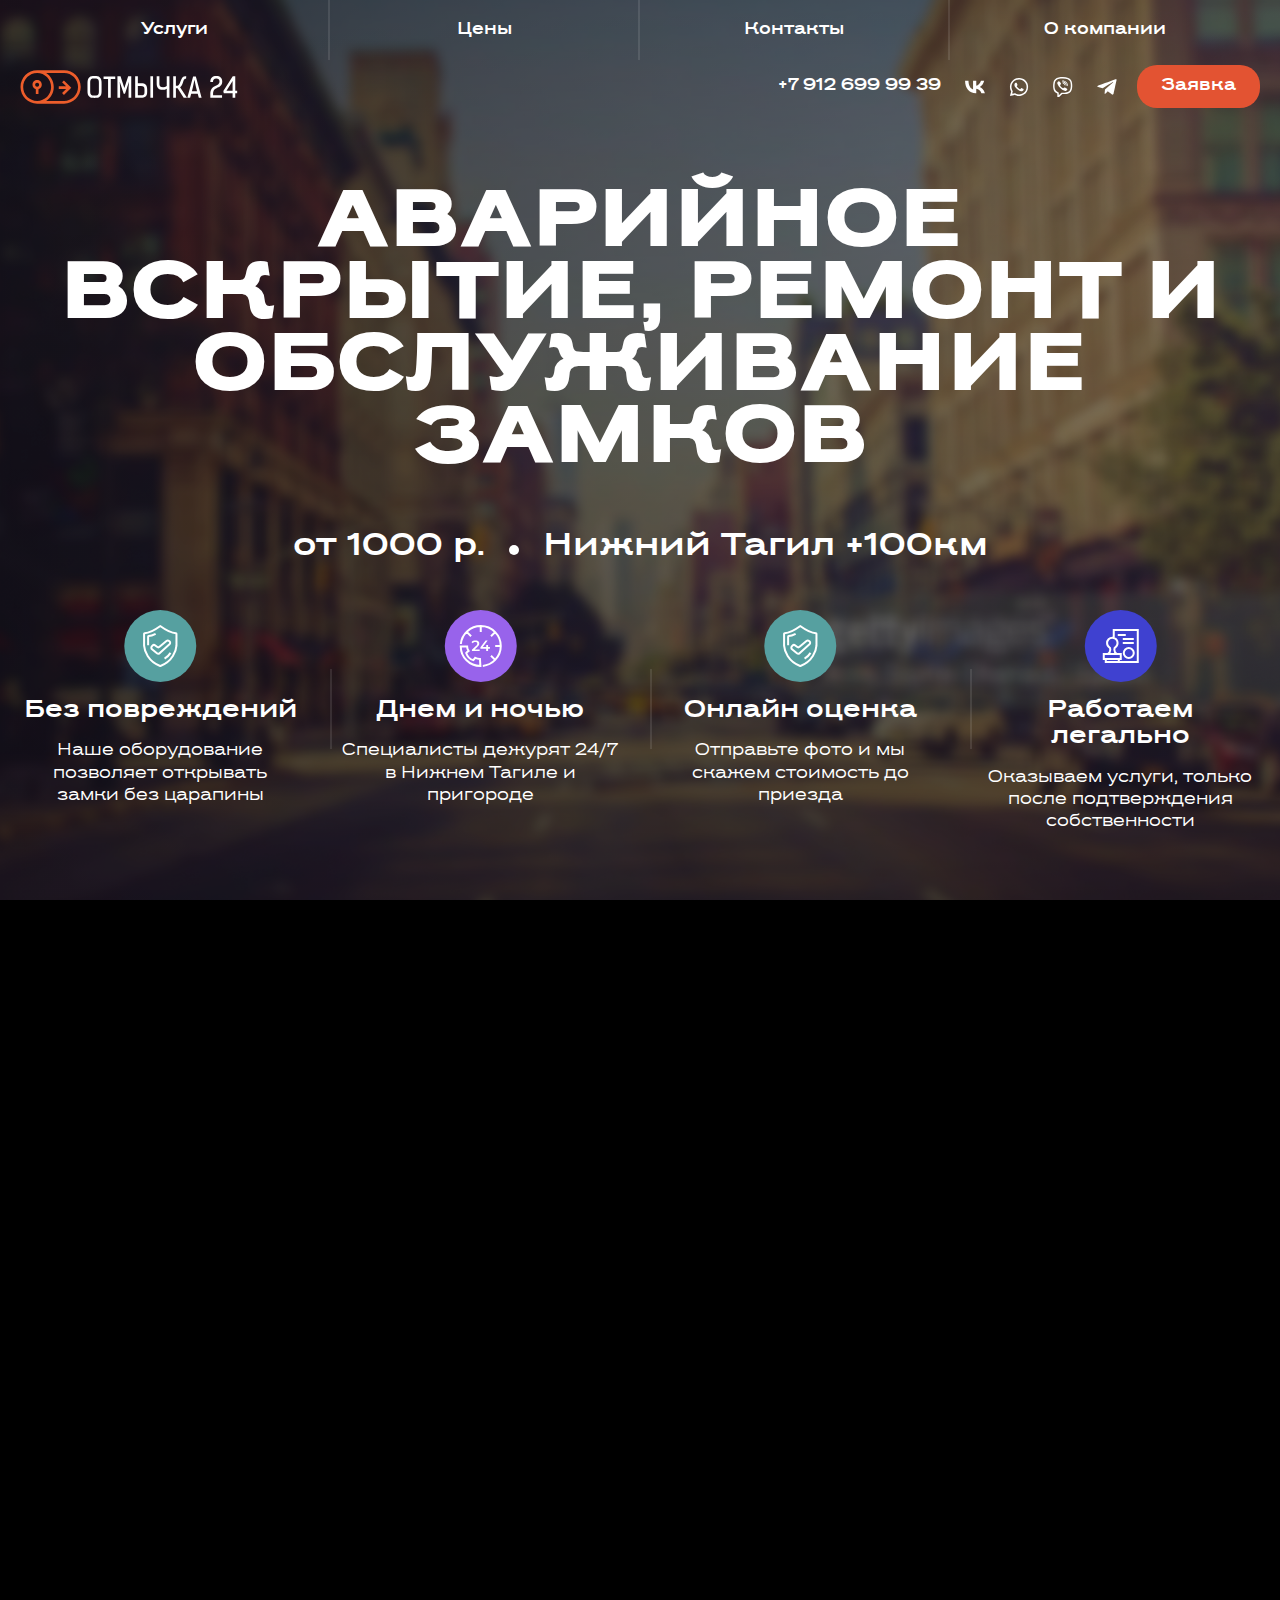
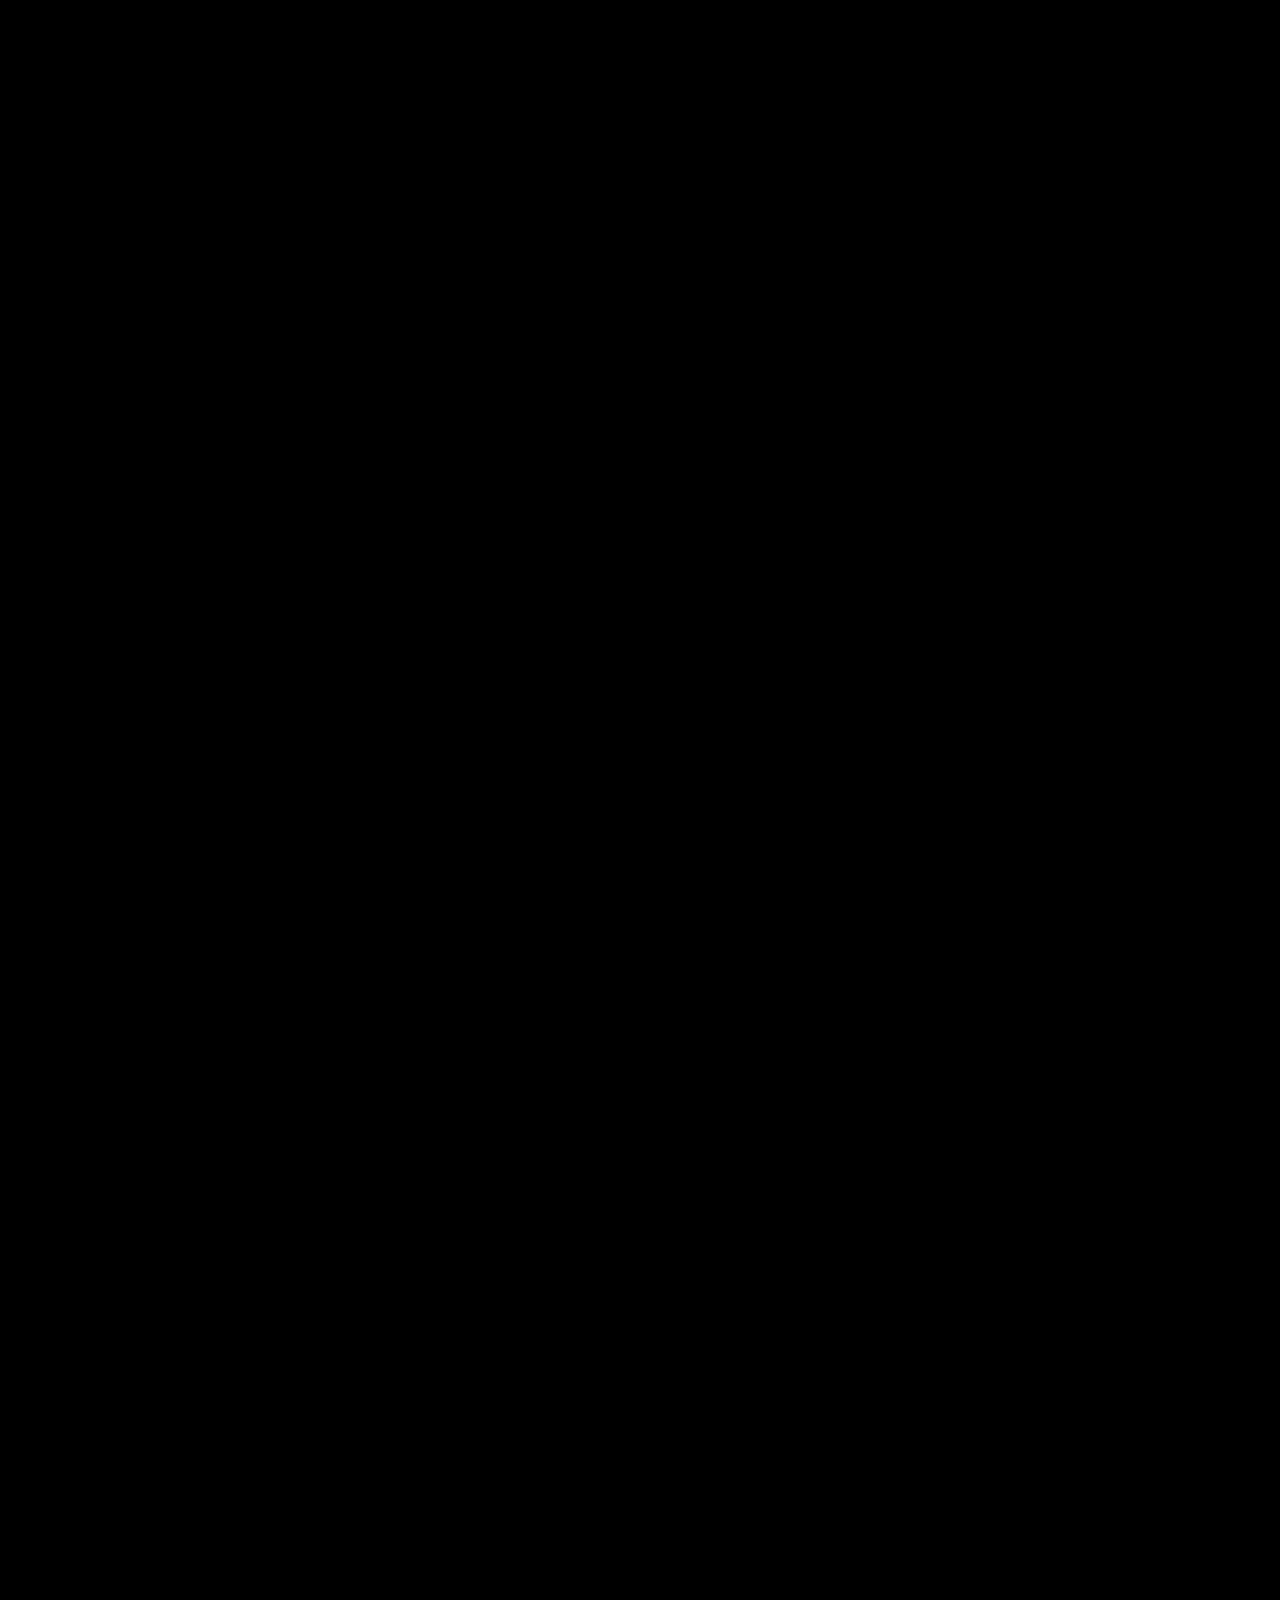
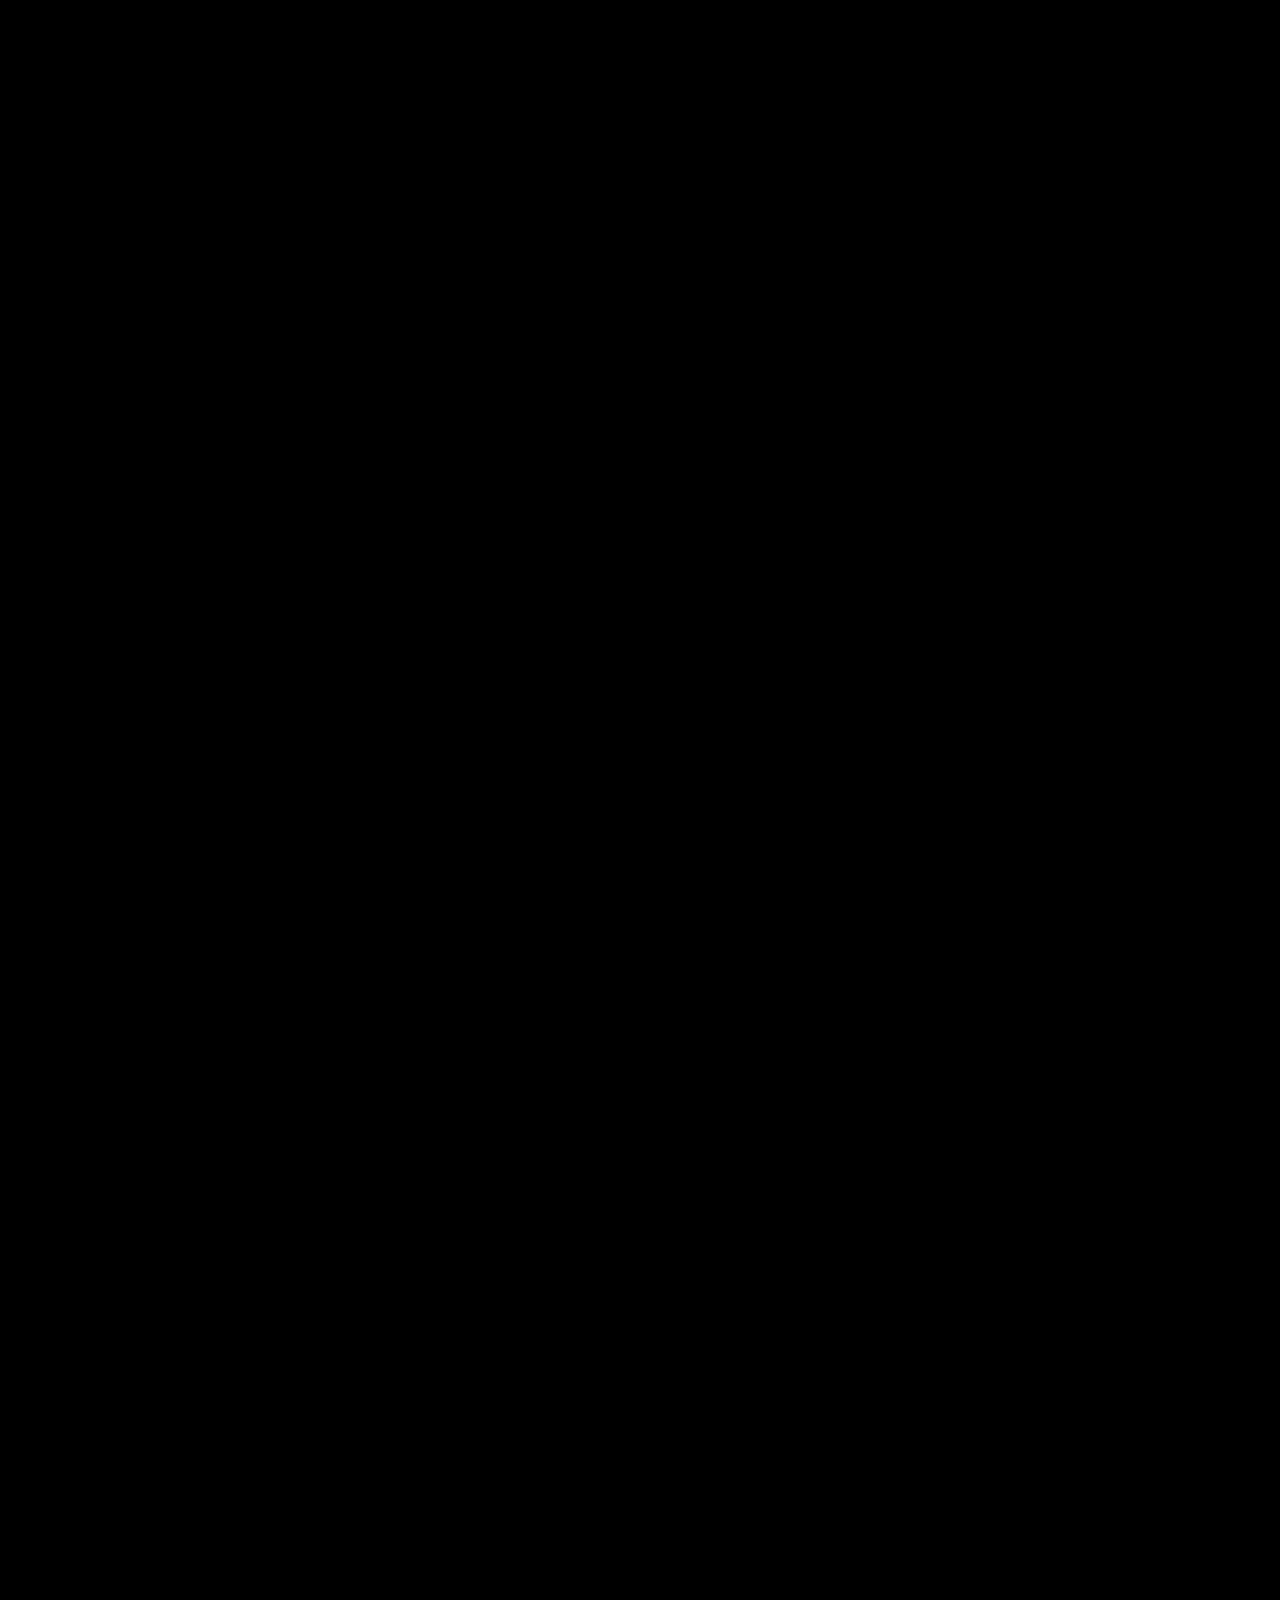
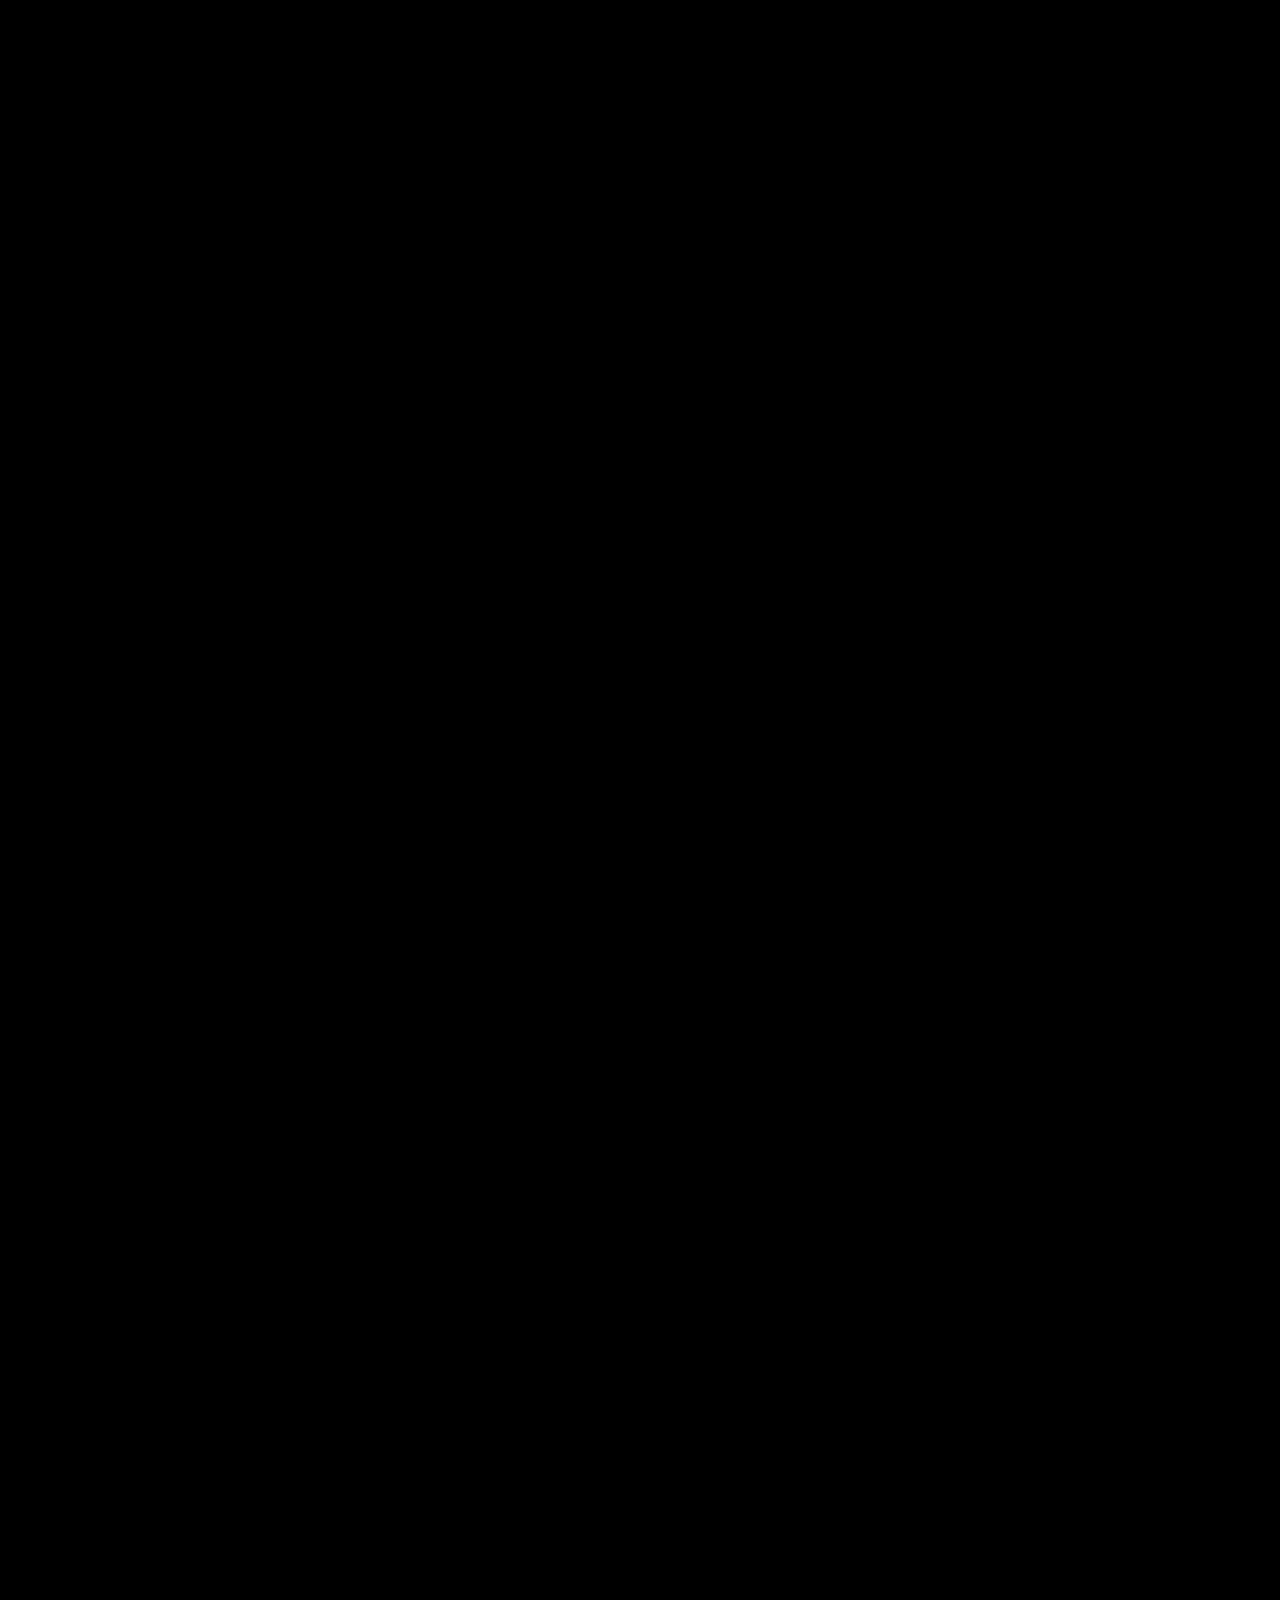
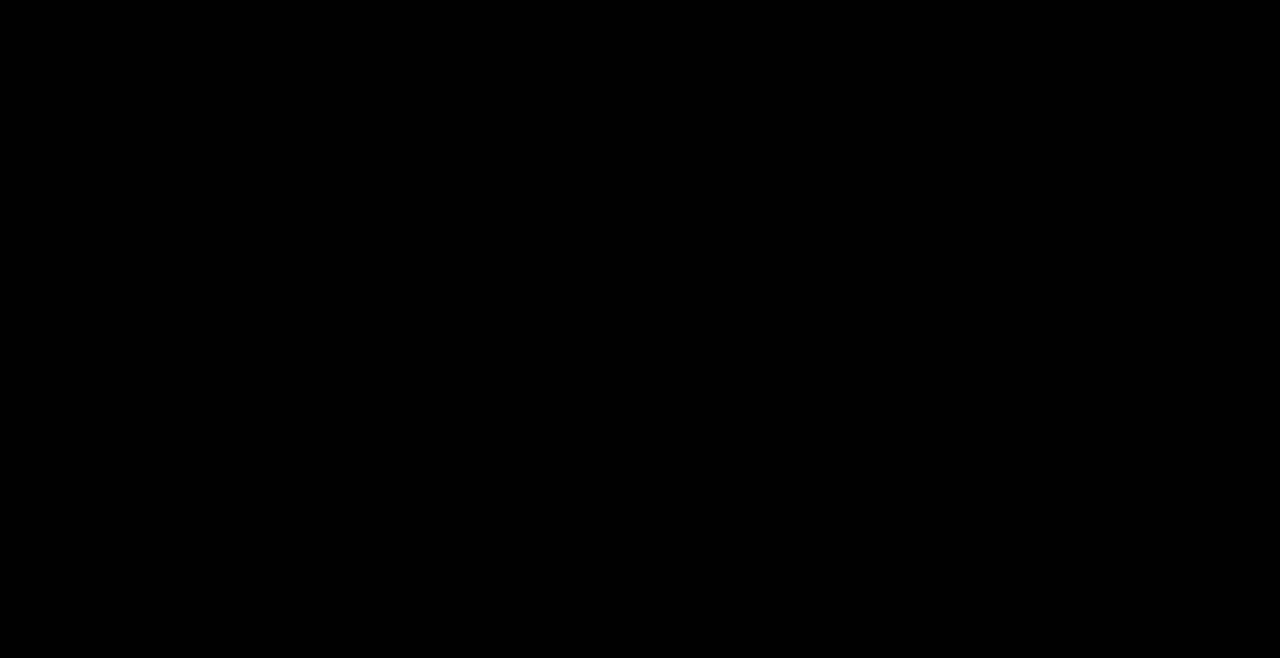
==== commit bec1d61b: "edit1" ====
--- a/index.html
+++ b/index.html
@@ -29,6 +29,23 @@
 
 <body>
 
+	<ul class="nav mobile-menu">
+		<li class="nav-item">
+			<a class="nav-link" href="index.html">Главная</a>
+		</li>
+		<li class="nav-item">
+			<a class="nav-link" href="services.html">Услуги</a></li>
+		<li class="nav-item">
+			<a class="nav-link" href="prices.html">Цены</a>
+		</li>
+		<li class="nav-item">
+			<a class="nav-link" href="contacts.html">Контакты</a>
+		</li>
+		<li class="nav-item">
+			<a class="nav-link">О нас</a>
+		</li>
+	</ul>
+
 	<header>
 		<div class="container">
 			<div class="row">
@@ -38,7 +55,7 @@
 					<ul class="nav nav-menu">
 						<li class="nav-item dropdown">
 							<a class="nav-link dropdown-toggle" role="button" data-bs-toggle="dropdown" aria-expanded="false"
-								href="#">Услуги</a>
+								href="services.html">Услуги</a>
 							<ul class="dropdown-menu">
 								<li><a class="dropdown-item" href="service.html">Вскрытие замков дверей</a></li>
 								<li><a class="dropdown-item" href="service.html">Вскрытие замков автомобилей</a></li>
@@ -172,7 +189,7 @@
 	</div>
 
 
-	<div class="photo-gallery d-block d-sm-none d-xl-block">
+	<div class="photo-gallery photo-gallery-v1 d-block d-sm-none d-xl-block">
 		<div class="slide"><a href="img/photo1.jpg" class="photo-gallery__item" data-fancybox="gallery"><img
 					src="img/photo1.jpg" alt=""></a></div>
 		<div class="slide"><a href="img/photo2.jpg" class="photo-gallery__item" data-fancybox="gallery"><img
@@ -235,10 +252,10 @@
 									</div>
 									<div class="slide">
 										<a href="service-page.html" class="services-item">
-											<span class="services-item__photo"><img src="img/service1.jpg" alt=""></span>
+											<span class="services-item__photo"><img src="img/service4.png" alt=""></span>
 											<span class="services-item__body">
 												<span class="services-item__name">Вскрытие замков
-													дверей</span>
+												гаражей</span>
 												<span class="services-item__price">от 1000р</span>
 											</span>
 										</a>
@@ -289,7 +306,7 @@
 										</a>
 									</div>
 									<div class="slide">
-										<a href="service-page.html" class="services-item services-shop bg-green">
+										<a href="service-page.html" class="services-item services-shop bg-grey">
 											<span class="services-item__icon"><img src="img/services-icon1.svg" alt=""></span>
 											<span class="services-item__body">
 												<span class="services-item__name">Изготовление ключей по замку</span>
@@ -421,7 +438,7 @@
 				</div>
 			</div>
 		</div>
-<div class="photo-gallery d-none d-sm-block d-xl-none">
+<div class="photo-gallery photo-gallery-v1 d-none d-sm-block d-xl-none">
 	<div class="slide"><a href="img/photo1.jpg" class="photo-gallery__item" data-fancybox="gallery"><img
 				src="img/photo1.jpg" alt=""></a></div>
 	<div class="slide"><a href="img/photo2.jpg" class="photo-gallery__item" data-fancybox="gallery"><img
--- a/css/style.css
+++ b/css/style.css
@@ -284,7 +284,7 @@
   line-height: 90%;
 }
 
-h2 {
+h2, .h1 {
   width: 100%;
   text-align: center;
   text-transform: uppercase;
@@ -293,13 +293,25 @@
   line-height: 90%;
 }
 
-h3 {
+.h1 {
+  text-transform: none;
+  text-align: left;
+  margin: 0 0 64px;
+}
+
+h3, .h2 {
   text-align: center;
   font-size: 40px;
   font-weight: 600;
   line-height: 90%;
 }
 
+.h2 {
+  text-align: left;
+  text-transform: none;
+  margin: 0;
+}
+
 h4 {
   font-size: 24px;
   font-weight: 600;
@@ -322,6 +334,10 @@
   margin-bottom: 64px;
 }
 
+.mb-60 {
+  margin-bottom: 60px;
+}
+
 .mb-100 {
   margin-bottom: 100px;
 }
@@ -356,6 +372,18 @@
 
 .bg-black-blue {
   background: #102229;
+}
+
+.bg-dark-blue {
+  background: #061B26;
+}
+
+.bg-dark-green {
+  background: #12310B;
+}
+
+.bg-dark-grey {
+  background: #434343;
 }
 
 .color-accent {
@@ -446,36 +474,55 @@
   background: #E35332;
 }
 
-.label-checkbox {
-  position: relative;
+.breadcrumb-nav {
+  width: 100%;
+  margin: 0 0 64px;
+}
+
+.breadcrumb {
   display: -webkit-box;
   display: -ms-flexbox;
   display: flex;
-  -webkit-box-align: start;
-      -ms-flex-align: start;
-          align-items: flex-start;
-  color: rgba(255, 255, 255, 0.5);
-  font-size: 14px;
-  margin: 15px 0 0;
-  line-height: 1.14;
-}
-
-.inp-check {
-  display: none;
-}
-
-.checkbox-custom {
-  margin: 0 12px 0 0;
-  position: relative;
-  border-radius: 6px;
-  background-color: #fff;
-  width: 16px;
-  height: 16px;
-  min-width: 16px;
-  cursor: pointer;
-}
-
-.inp-check:checked ~ .checkbox-custom {
-  background: #fff url("../img/check-black.svg") no-repeat center;
-  background-size: 8px;
+  -webkit-box-align: center;
+      -ms-flex-align: center;
+          align-items: center;
+  margin: 0;
+  padding: 0;
+  border-radius: 0;
+  font-size: 16px;
+  font-weight: normal;
+}
+.breadcrumb a {
+  color: #fff;
+}
+.breadcrumb a:hover {
+  color: #E35332;
+}
+
+.breadcrumb-item {
+  color: #fff;
+  display: -webkit-box;
+  display: -ms-flexbox;
+  display: flex;
+  -webkit-box-align: center;
+      -ms-flex-align: center;
+          align-items: center;
+  padding: 0;
+}
+
+.breadcrumb-item + .breadcrumb-item {
+  padding: 0;
+}
+.breadcrumb-item + .breadcrumb-item::before {
+  content: "";
+  margin: 0 16px;
+  padding: 0;
+  width: 4px;
+  height: 4px;
+  background: #fff;
+  border-radius: 50%;
+}
+
+.breadcrumb-item.active {
+  color: #fff;
 }--- a/css/header.css
+++ b/css/header.css
@@ -93,4 +93,49 @@
 .dropdown-item:hover {
   background: #E35332;
   color: #fff;
+}
+
+.mobile-menu {
+  display: none;
+  text-align: center;
+  -webkit-box-align: stretch;
+      -ms-flex-align: stretch;
+          align-items: stretch;
+  position: fixed;
+  left: 0;
+  bottom: 0;
+  width: 100%;
+  z-index: 3;
+  background: #fff;
+  margin: 0;
+  font-size: 12px;
+}
+.mobile-menu .nav-item {
+  margin: 0;
+  -webkit-box-flex: 1;
+      -ms-flex: 1;
+          flex: 1;
+}
+.mobile-menu .nav-item .nav-link {
+  width: 100%;
+  padding: 20.5px 6px;
+  position: relative;
+  z-index: 1;
+  color: #626262;
+}
+.mobile-menu .nav-item .nav-link.active, .mobile-menu .nav-item .nav-link:hover {
+  color: #000;
+}
+.mobile-menu .nav-item .nav-link.active::before, .mobile-menu .nav-item .nav-link:hover::before {
+  width: 100%;
+}
+.mobile-menu .nav-item .nav-link.active::before::before, .mobile-menu .nav-item .nav-link:hover::before::before {
+  content: "";
+  position: absolute;
+  left: 0;
+  bottom: 0;
+  width: 0;
+  height: 4px;
+  border-radius: 2px 2px 0px 0px;
+  background: #000;
 }--- a/css/main.css
+++ b/css/main.css
@@ -1,8 +1,21 @@
 .home {
   position: relative;
-  background: url("../img/home-bg.jpg") no-repeat bottom;
+  background: url("../img/home-bg.png") no-repeat bottom;
   background-size: cover;
   padding: 188px 0 80px;
+  z-index: 1;
+}
+.home::before {
+  content: "";
+  position: absolute;
+  left: 0;
+  top: 0;
+  width: 100%;
+  height: 100%;
+  background: -webkit-gradient(linear, left bottom, left top, from(#000), to(rgba(0, 0, 0, 0))), -webkit-gradient(linear, left top, left bottom, from(rgba(0, 0, 0, 0.7)), to(rgba(0, 0, 0, 0))), -webkit-gradient(linear, left top, right top, from(#000), to(rgba(0, 0, 0, 0)));
+  background: linear-gradient(0deg, #000 0%, rgba(0, 0, 0, 0) 100%), linear-gradient(180deg, rgba(0, 0, 0, 0.7) 0%, rgba(0, 0, 0, 0) 100%), linear-gradient(90deg, #000 0%, rgba(0, 0, 0, 0) 100%);
+  z-index: -1;
+  opacity: 0.7;
 }
 
 .list-distance {
@@ -454,6 +467,7 @@
 
 .condition-box {
   padding: 24px;
+  background: #2E1C17;
 }
 .condition-box__icon {
   background: #E35332;
@@ -628,6 +642,30 @@
   display: -webkit-box;
   display: -ms-flexbox;
   display: flex;
+  -ms-flex-wrap: wrap;
+      flex-wrap: wrap;
+}
+
+.documents-scroll {
+  -ms-touch-action: none;
+      touch-action: none;
+}
+.documents-scroll .mCSB_container {
+  overflow: visible;
+  margin: 0 -20px;
+}
+.documents-scroll .mCSB_container > * {
+  padding: 0 20px;
+}
+.documents-scroll .mCSB_inside > .mCSB_container {
+  margin-right: 0;
+}
+.documents-scroll .mCustomScrollBox {
+  overflow: visible;
+  padding: 0;
+}
+.documents-scroll .mCSB_scrollTools .mCSB_draggerContainer {
+  display: none;
 }
 
 .mCSB_horizontal.mCSB_inside > .mCSB_container {
@@ -662,4 +700,444 @@
 .mCSB_scrollTools.mCSB_scrollTools_horizontal .mCSB_dragger {
   width: 17px;
   min-width: 17px;
+}
+
+.page-section {
+  padding: 120px 0 0;
+  background: url("../img/page-bg.png") no-repeat center top;
+  background-size: 100%;
+}
+
+.services-page h3 {
+  text-align: left;
+}
+.services-page .services-item {
+  text-align: left;
+  font-size: 22px;
+}
+.services-page .services-item__price {
+  margin: 20px 0 0;
+  width: 100%;
+}
+.services-page .services-item__name {
+  margin: 0 auto 0 0;
+}
+
+.contacts-section-v2 h3 {
+  text-align: left;
+}
+.contacts-section-v2 .contacts-box__text {
+  width: 100%;
+  text-align: right;
+  display: block;
+}
+
+.prices-wrapper {
+  width: 100%;
+  padding: 32px;
+  background: rgba(255, 255, 255, 0.1);
+  border-radius: 20px;
+  font-size: 24px;
+  font-weight: 600;
+  line-height: 110%;
+}
+
+.price-list {
+  width: 100%;
+}
+.price-list li {
+  display: -webkit-box;
+  display: -ms-flexbox;
+  display: flex;
+  -webkit-box-align: center;
+      -ms-flex-align: center;
+          align-items: center;
+  -webkit-box-pack: justify;
+      -ms-flex-pack: justify;
+          justify-content: space-between;
+  border-bottom: 2px solid rgba(255, 255, 255, 0.1);
+  padding: 24px 0;
+}
+.price-list__name {
+  width: calc(100% - 40px - 126px);
+  margin: 0 auto 0 0;
+}
+.price-list__value {
+  color: #E35332;
+}
+
+.contacts-page .h1 {
+  margin: 0 0 40px;
+}
+
+.list-contacts {
+  padding: 0 32px;
+  font-size: 20px;
+  font-weight: 600;
+  line-height: 110%;
+}
+.list-contacts > li {
+  display: -webkit-box;
+  display: -ms-flexbox;
+  display: flex;
+  -webkit-box-align: center;
+      -ms-flex-align: center;
+          align-items: center;
+  padding: 24px 0;
+  border-bottom: 2px solid rgba(255, 255, 255, 0.1);
+}
+.list-contacts__icon {
+  display: -webkit-box;
+  display: -ms-flexbox;
+  display: flex;
+  -webkit-box-align: center;
+      -ms-flex-align: center;
+          align-items: center;
+  stroke: #fff;
+  width: 26px;
+  height: 26px;
+  min-width: 26px;
+  margin: 0 24px 0 0;
+}
+.list-contacts__body {
+  display: -webkit-box;
+  display: -ms-flexbox;
+  display: flex;
+  -webkit-box-align: center;
+      -ms-flex-align: center;
+          align-items: center;
+}
+.list-contacts .stroke-none {
+  stroke: none;
+  fill: #fff;
+}
+.list-contacts a {
+  color: #fff;
+}
+.list-contacts a:hover {
+  color: #E35332;
+}
+.list-contacts .mail {
+  border-bottom: 2px dashed #fff;
+  padding: 0 0 10px;
+}
+.list-contacts .list-social {
+  margin: 0 0 0 24px;
+}
+.list-contacts .list-social li a {
+  width: 41px;
+  height: 41px;
+}
+
+.stroke-none {
+  stroke: none;
+  fill: #fff;
+}
+
+.callback {
+  margin: 64px 0;
+}
+.callback .h2 {
+  margin: 0 0 40px;
+}
+
+.form-callback-wrapper {
+  width: 100%;
+  border-radius: 20px;
+  background: #BBBCB6;
+  padding: 32px;
+}
+
+.form-callback label {
+  padding: 24px 0;
+  border-bottom: 2px solid rgba(255, 255, 255, 0.1);
+  display: -webkit-box;
+  display: -ms-flexbox;
+  display: flex;
+  -webkit-box-align: center;
+      -ms-flex-align: center;
+          align-items: center;
+}
+.form-callback .input-icon {
+  width: 26px;
+  height: 26px;
+  min-width: 26px;
+  margin: 0 24px 0 0;
+  stroke: #fff;
+  fill: none;
+  display: -webkit-box;
+  display: -ms-flexbox;
+  display: flex;
+  -webkit-box-align: center;
+      -ms-flex-align: center;
+          align-items: center;
+  -webkit-box-pack: center;
+      -ms-flex-pack: center;
+          justify-content: center;
+}
+.form-callback .stroke-none {
+  fill: #fff;
+  stroke: none;
+}
+.form-callback input {
+  font-size: 20px;
+  text-transform: none;
+  font-weight: 600;
+  padding: 0;
+  color: #fff;
+}
+.form-callback input::-webkit-input-placeholder {
+  color: #fff;
+}
+.form-callback input::-moz-placeholder {
+  color: #fff;
+}
+.form-callback input:-ms-input-placeholder {
+  color: #fff;
+}
+.form-callback input::-ms-input-placeholder {
+  color: #fff;
+}
+.form-callback input::placeholder {
+  color: #fff;
+}
+.form-callback__footer {
+  display: -webkit-box;
+  display: -ms-flexbox;
+  display: flex;
+  -webkit-box-align: center;
+      -ms-flex-align: center;
+          align-items: center;
+  margin: 40px 0 0;
+}
+.form-callback [type=submit] {
+  padding: 20px 32px;
+  height: 59px;
+}
+.form-callback .consent {
+  margin: 0;
+  padding: 0 0 0 20px;
+  width: calc(100% - 330px);
+  text-align: left;
+  font-size: 14px;
+  color: #fff;
+}
+
+.home-service {
+  background: url("../img/service-bg.jpeg") no-repeat center top;
+  background-size: cover;
+  padding: 120px 0 40px;
+}
+.home-service h1 {
+  text-align: left;
+}
+.home-service .list-distance {
+  -webkit-box-pack: start;
+      -ms-flex-pack: start;
+          justify-content: flex-start;
+  margin: 40px 0 45px;
+}
+
+.helper-item {
+  width: 100%;
+  height: 100%;
+  text-align: center;
+  border-radius: 20px;
+  background: #37403A;
+  padding: 24px;
+  line-height: 140%;
+}
+.helper-item__icon {
+  margin: 0 0 16px;
+  display: -webkit-box;
+  display: -ms-flexbox;
+  display: flex;
+  -webkit-box-align: center;
+      -ms-flex-align: center;
+          align-items: center;
+  border-radius: 50%;
+  background: #76A984;
+  width: 56px;
+  height: 56px;
+  stoke: #000;
+  padding: 16px;
+}
+
+.helper-service-item .services-item__photo {
+  height: 200px;
+}
+
+.description-subtitle {
+  text-align: center;
+  margin: 20px auto 0;
+  line-height: 140%;
+}
+
+.services .price-list__name {
+  text-align: center;
+}
+
+.btn-modal {
+  border-radius: 10px;
+  padding: 18px 30px;
+}
+
+.attention-box {
+  margin: 40px 0;
+  display: -webkit-box;
+  display: -ms-flexbox;
+  display: flex;
+  -webkit-box-align: center;
+      -ms-flex-align: center;
+          align-items: center;
+  text-align: center;
+  border-radius: 20px;
+  background: rgba(255, 255, 255, 0.1);
+  padding: 32px;
+  line-height: 140%;
+  font-weight: 600;
+}
+.attention-box__icon {
+  position: relative;
+  display: -webkit-box;
+  display: -ms-flexbox;
+  display: flex;
+  -webkit-box-orient: vertical;
+  -webkit-box-direction: normal;
+      -ms-flex-direction: column;
+          flex-direction: column;
+  -webkit-box-align: center;
+      -ms-flex-align: center;
+          align-items: center;
+  -webkit-box-pack: center;
+      -ms-flex-pack: center;
+          justify-content: center;
+  border-radius: 50%;
+  background: #E35332;
+  width: 56px;
+  height: 56px;
+  min-width: 56px;
+}
+.attention-box__icon::before, .attention-box__icon:after {
+  content: "";
+  background: #fff;
+  position: absolute;
+  left: 50%;
+  -webkit-transform: translate(-50%, 0);
+          transform: translate(-50%, 0);
+}
+.attention-box__icon::before {
+  width: 4px;
+  height: 15px;
+  top: 17px;
+}
+.attention-box__icon:after {
+  width: 4px;
+  height: 4px;
+  bottom: 16px;
+}
+.attention-box__body {
+  width: calc(100% - 56px);
+  padding: 0 0 0 32px;
+}
+
+.payments-box {
+  width: 100%;
+  height: 100%;
+  border-radius: 20px;
+  text-align: center;
+  font-weight: 600;
+  line-height: 140%;
+  padding: 24px;
+}
+.payments-box__icon {
+  margin: 0 0 16px;
+  width: 56px;
+  height: 56px;
+  display: -webkit-box;
+  display: -ms-flexbox;
+  display: flex;
+  -webkit-box-align: center;
+      -ms-flex-align: center;
+          align-items: center;
+  -webkit-box-pack: center;
+      -ms-flex-pack: center;
+          justify-content: center;
+}
+
+.accordion {
+  color: #fff;
+  background: transparent;
+  border: none;
+  border-radius: 0;
+}
+
+.accordion-item {
+  color: #fff;
+  background: transparent;
+  border: none;
+  border-radius: 20px;
+  position: relative;
+  margin: 0 0 20px;
+  padding: 20px;
+  background: rgba(255, 255, 255, 0.1);
+  text-align: center;
+  line-height: 140%;
+}
+.accordion-item:last-child {
+  margin: 0;
+}
+.accordion-item:first-child, .accordion-item:last-child {
+  border-radius: 20px;
+}
+
+.accordion-body {
+  padding: 24px 96px 0 0;
+}
+
+.accordion-button {
+  padding: 0 96px 0 0;
+  border: none;
+  background: transparent;
+  color: #fff;
+  font-size: 24px;
+  font-weight: 600;
+  margin: 0 auto;
+  position: inherit;
+  text-align: center;
+  width: 100%;
+  -webkit-box-pack: center;
+      -ms-flex-pack: center;
+          justify-content: center;
+}
+.accordion-button::after {
+  background: url("../img/accordion-icon.svg") no-repeat center;
+  background-size: 100%;
+  width: 29px;
+  height: 15px;
+  position: absolute;
+  top: 50%;
+  right: 20px;
+  -webkit-transform: translate(0, -50%) rotate(180deg);
+          transform: translate(0, -50%) rotate(180deg);
+}
+.accordion-button:not(.collapsed) {
+  color: #fff;
+  background: transparent;
+  -webkit-box-shadow: none;
+          box-shadow: none;
+}
+.accordion-button:not(.collapsed)::after {
+  background: url("../img/accordion-icon.svg") no-repeat center;
+  background-size: 100%;
+  -webkit-transform: translate(0, -50%) rotate(0);
+          transform: translate(0, -50%) rotate(0);
+}
+.accordion-button:focus {
+  -webkit-box-shadow: none;
+          box-shadow: none;
+}
+
+.accordion-header {
+  text-align: center;
 }--- a/css/media.css
+++ b/css/media.css
@@ -7,6 +7,9 @@
   .call-master__body {
     max-width: 600px;
   }
+  .services-page .services-item {
+    font-size: 18px;
+  }
 }
 @media only screen and (max-width: 1500px) {
   header .list-social {
@@ -107,6 +110,15 @@
   #thanksModal .modal-content {
     padding: 128px;
   }
+  .services-page .services-item {
+    font-size: 16px;
+  }
+  .helper-item {
+    font-size: 15px;
+  }
+  h3, .h2 {
+    font-size: 36px;
+  }
 }
 @media only screen and (max-width: 1400px) {
   .nav-menu {
@@ -141,9 +153,12 @@
     max-width: 50%;
     margin: 0 0 40px;
   }
+  .page-section {
+    padding: 150px 0 0;
+  }
 }
 @media only screen and (max-width: 1200px) {
-  h1, h2 {
+  h1, h2, .h1 {
     font-size: 64px;
   }
   h3 {
@@ -196,7 +211,7 @@
   .advantages-col {
     border-right: 2px solid rgba(255, 255, 255, 0.1);
   }
-  .advantages-col:last-child {
+  .advantages-col:nth-child(even) {
     border: none;
   }
   .call-master h3 {
@@ -351,6 +366,68 @@
   }
   .services-slider .slick-arrow {
     top: 108px;
+  }
+  .services-page .services-item__photo {
+    height: 420px;
+  }
+  .mb-xl-40 {
+    margin-bottom: 40px;
+  }
+  .prices-page h4 {
+    text-align: center;
+  }
+  .prices-page h1 {
+    text-align: center;
+    margin: 0 auto 40px;
+  }
+  .home-service {
+    padding: 150px 0 40px;
+  }
+  .home-service h1 {
+    text-align: center;
+    font-size: 72px;
+  }
+  .home-service .list-distance {
+    display: -webkit-box;
+    display: -ms-flexbox;
+    display: flex;
+    margin: 40px 0;
+  }
+  .btn-modal {
+    margin: 0 auto;
+  }
+  .helper-service-item {
+    font-size: 24px;
+  }
+  .services h3 {
+    font-size: 32px;
+  }
+  .attention-box {
+    -ms-flex-wrap: wrap;
+        flex-wrap: wrap;
+    font-size: 14px;
+    padding: 20px;
+  }
+  .attention-box__body {
+    width: 100%;
+    padding: 0;
+    margin: 32px 0 0;
+  }
+  .accordion-button {
+    padding: 0;
+    font-size: 20px;
+  }
+  .accordion-button::after {
+    position: relative;
+    right: 0;
+    top: 0;
+    margin: 0 0 0 20px;
+    -webkit-transform: none;
+            transform: none;
+  }
+  .accordion-body {
+    font-size: 16px;
+    padding: 20px 0 0;
   }
 }
 @media only screen and (max-width: 992px) {
@@ -446,10 +523,19 @@
   .location-work {
     padding: 92px 0 68px;
   }
+  .page-section {
+    background-size: 1975px;
+  }
 }
 @media only screen and (max-width: 768px) {
-  h1, h2 {
+  h1, h2, .h1 {
     font-size: 48px;
+  }
+  .h1 {
+    margin: 0 0 40px;
+  }
+  .breadcrumb-nav {
+    margin: 0 0 40px;
   }
   .home {
     padding: 204px 0 40px;
@@ -523,6 +609,59 @@
   }
   .callback-manager {
     margin-left: 0;
+  }
+  .services-page .services-item__photo {
+    height: 325px;
+  }
+  .prices-wrapper {
+    font-size: 20px;
+  }
+  .price-list__name {
+    width: calc(100% - 40px - 100px);
+  }
+  .prices-page h4 {
+    font-size: 20px;
+  }
+  .list-contacts {
+    padding: 0 24px;
+  }
+  .list-contacts > li {
+    padding: 16px 0;
+  }
+  .contacts-page .h1, .contacts-page .h2, .callback .h1, .callback .h2 {
+    margin: 0 0 32px;
+  }
+  .h2 {
+    font-size: 32px;
+  }
+  .form-callback input {
+    font-size: 16px;
+  }
+  .mb-md-40 {
+    margin-bottom: 40px;
+  }
+  .home-service {
+    padding: 150px 0 40px;
+  }
+  .home-service h1 {
+    font-size: 56px;
+    margin: 107px auto 0;
+  }
+  .home-service .list-distance {
+    -webkit-box-pack: center;
+        -ms-flex-pack: center;
+            justify-content: center;
+    font-size: 32px;
+  }
+  .home-service .list-distance li {
+    width: 100%;
+    margin: 0 0 24px;
+  }
+  .home-service .list-distance li:last-child {
+    margin: 0;
+  }
+  .home-service .list-distance li::after {
+    display: none;
   }
 }
 @media only screen and (max-width: 720px) {
@@ -565,11 +704,19 @@
   header {
     padding: 12px 0;
   }
-  header .list-social, header .nav-menu, header .phone {
+  header .list-social, header .phone, header .nav-menu {
     display: none;
   }
   header .phone {
     margin: 0 10px 0 0;
+  }
+  .mobile-menu {
+    display: -webkit-box;
+    display: -ms-flexbox;
+    display: flex;
+  }
+  body {
+    padding: 0 0 56px;
   }
 }
 @media only screen and (max-width: 576px) {
@@ -897,6 +1044,131 @@
     max-width: 150px;
     text-align: center;
   }
+  .page-section {
+    padding: 86px 0 0;
+  }
+  .h1 {
+    font-size: 32px;
+  }
+  .mb-xs-0 {
+    margin-bottom: 0;
+  }
+  .contacts-section-v2 .contacts-box__text {
+    text-align: left;
+  }
+  .price-list li {
+    -ms-flex-wrap: wrap;
+        flex-wrap: wrap;
+  }
+  .price-list__name {
+    width: 100%;
+    margin: 0 0 12px;
+  }
+  .prices-wrapper {
+    padding: 16px;
+  }
+  .list-contacts {
+    padding: 0;
+    font-size: 14px;
+  }
+  .list-contacts > li {
+    padding: 24px 0;
+    -ms-flex-wrap: wrap;
+        flex-wrap: wrap;
+  }
+  .list-contacts .list-social {
+    width: 100%;
+    margin: 24px 0 0;
+  }
+  .list-contacts .list-social li {
+    margin: 0 12px 0 0;
+  }
+  .contacts-page h1 {
+    text-align: center;
+  }
+  .form-callback-wrapper {
+    padding: 24px;
+  }
+  .form-callback input {
+    font-size: 14px;
+  }
+  .form-callback [type=submit] {
+    height: auto;
+    width: 100%;
+  }
+  .form-callback__footer {
+    -ms-flex-wrap: wrap;
+        flex-wrap: wrap;
+  }
+  .form-callback__footer .consent {
+    margin: 20px 0 0;
+    padding: 0;
+    width: 100%;
+  }
+  .h2 {
+    font-size: 24px;
+  }
+  .horizontal-scroll .mCSB_container {
+    -ms-flex-wrap: nowrap;
+        flex-wrap: nowrap;
+  }
+  .documents-scroll {
+    -ms-touch-action: pinch-zoom;
+        touch-action: pinch-zoom;
+  }
+  .documents-scroll .mCSB_container {
+    overflow: hidden;
+    margin: 0;
+  }
+  .documents-scroll .mCSB_container > * {
+    padding: 0;
+  }
+  .documents-scroll .mCSB_container .documents-col {
+    padding: 38px 0 0;
+  }
+  .documents-scroll .mCSB_container .condition-col {
+    padding: 0;
+  }
+  .documents-scroll .mCSB_inside > .mCSB_container {
+    margin-right: 0;
+  }
+  .documents-scroll .mCustomScrollBox {
+    overflow: hidden;
+  }
+  .documents-scroll .mCSB_scrollTools .mCSB_draggerContainer {
+    display: block;
+  }
+  .home-service {
+    padding: 78px 0 40px;
+    background: url("../img/service-bg-mobile.png") no-repeat center top;
+    background-size: 100%;
+  }
+  .home-service h1 {
+    font-size: 36px;
+    margin: 100px auto 0;
+  }
+  .home-service .list-distance {
+    font-size: 20px;
+  }
+  .helper-col {
+    margin: 0 40px 0 0;
+    width: 300px;
+  }
+  .helper-item {
+    font-size: 14px;
+  }
+  .helper-horizontal-scroll {
+    overflow-x: auto;
+    width: calc(100% + 20px);
+    margin: 0;
+    -ms-flex-wrap: nowrap;
+        flex-wrap: nowrap;
+  }
+  .helper-service-col {
+    padding: 0;
+    width: 300px;
+    margin: 0 40px 40px 0;
+  }
 }
 @media only screen and (max-width: 350px) {
   .list-cities li {
@@ -908,4 +1180,11 @@
   h1 {
     font-size: 25px;
   }
+  .mobile-menu {
+    font-size: 10px;
+  }
+  .mobile-menu .nav-item .nav-link {
+    padding: 21.5px 5px;
+    height: 56px;
+  }
 }